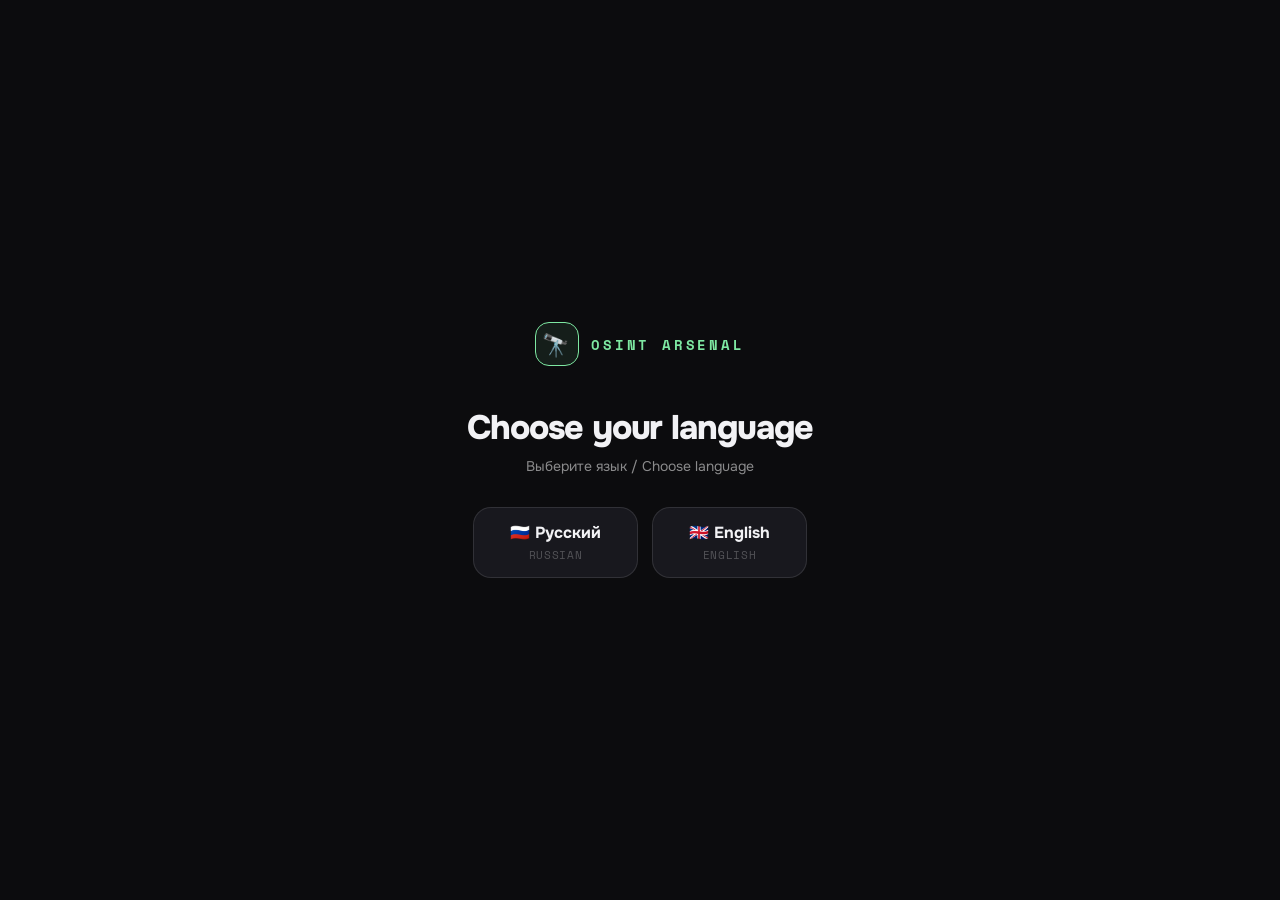
==== index.html @ 5535a37e "Add files via upload" ====
<!DOCTYPE html>
<html lang="ru" data-theme="dark">
<head>
<meta charset="UTF-8">
<meta name="viewport" content="width=device-width, initial-scale=1.0">
<title>OSINT Arsenal</title>
<link rel="preconnect" href="https://fonts.googleapis.com">
<link href="https://fonts.googleapis.com/css2?family=Space+Mono:wght@400;700&family=Onest:wght@300;400;500;600;700;800;900&display=swap" rel="stylesheet">
<link rel="stylesheet" href="assets/css/style.css">
<style>
/* ── LANGUAGE SCREEN ── */
.lang-screen{position:fixed;inset:0;z-index:9999;background:var(--bg);display:flex;align-items:center;justify-content:center;flex-direction:column;gap:32px;animation:fadeUp .4s ease}
.lang-screen.hidden{display:none}
.lang-logo{font-family:'Space Mono',monospace;font-size:14px;font-weight:700;letter-spacing:.2em;color:var(--accent);text-transform:uppercase;display:flex;align-items:center;gap:12px;margin-bottom:8px}
.lang-logo-icon{width:44px;height:44px;background:var(--accent-dim);border:1.5px solid var(--accent);border-radius:14px;display:flex;align-items:center;justify-content:center;font-size:22px;animation:rotateIcon 10s linear infinite}
.lang-title{font-size:clamp(22px,4vw,34px);font-weight:800;letter-spacing:-.03em;text-align:center}
.lang-sub{font-size:14px;color:var(--text-sub);text-align:center}
.lang-btns{display:flex;gap:14px;flex-wrap:wrap;justify-content:center}
.lang-btn{padding:14px 36px;background:var(--surface);border:1.5px solid var(--border2);border-radius:18px;font-size:16px;font-weight:700;cursor:pointer;color:var(--text);transition:all .25s;font-family:'Onest',sans-serif;display:flex;flex-direction:column;align-items:center;gap:4px}
.lang-btn span{font-size:11px;font-weight:400;color:var(--text-muted);font-family:'Space Mono',monospace;letter-spacing:.06em}
.lang-btn:hover{border-color:var(--accent);color:var(--accent);transform:translateY(-2px);box-shadow:var(--shadow)}
.lang-btn.active{border-color:var(--accent);background:var(--accent-dim);color:var(--accent)}

/* ── SETTINGS MODAL ── */
.settings-overlay{position:fixed;inset:0;z-index:300;background:rgba(0,0,0,.78);backdrop-filter:blur(10px);display:flex;align-items:center;justify-content:center;padding:20px;opacity:0;pointer-events:none;transition:opacity .3s}
.settings-overlay.open{opacity:1;pointer-events:all}
.settings-modal{background:var(--surface);border:1px solid var(--border2);border-radius:26px;max-width:460px;width:100%;padding:32px;transform:translateY(20px) scale(.97);transition:transform .35s cubic-bezier(.4,0,.2,1),background .4s}
.settings-overlay.open .settings-modal{transform:translateY(0) scale(1)}
.settings-head{display:flex;align-items:center;justify-content:space-between;margin-bottom:28px}
.settings-title{font-size:20px;font-weight:800;letter-spacing:-.03em}
.settings-close{background:var(--surface2);border:1px solid var(--border);width:32px;height:32px;border-radius:11px;cursor:pointer;display:flex;align-items:center;justify-content:center;color:var(--text-sub);font-size:16px;transition:all .2s}
.settings-close:hover{border-color:var(--accent);color:var(--accent)}
.settings-section{margin-bottom:24px}
.settings-label{font-family:'Space Mono',monospace;font-size:10px;color:var(--accent);letter-spacing:.2em;text-transform:uppercase;margin-bottom:12px}
.settings-row{display:flex;gap:10px;flex-wrap:wrap}
.set-btn{padding:10px 20px;background:var(--surface2);border:1px solid var(--border);border-radius:14px;font-size:13px;font-weight:600;cursor:pointer;color:var(--text-sub);transition:all .2s;font-family:'Onest',sans-serif}
.set-btn:hover{border-color:var(--border2);color:var(--text)}
.set-btn.active{background:var(--accent-dim);border-color:var(--accent);color:var(--accent)}

/* ── SUPPORT MODAL ── */
.support-overlay{position:fixed;inset:0;z-index:300;background:rgba(0,0,0,.78);backdrop-filter:blur(10px);display:flex;align-items:center;justify-content:center;padding:20px;opacity:0;pointer-events:none;transition:opacity .3s}
.support-overlay.open{opacity:1;pointer-events:all}
.support-modal{background:var(--surface);border:1px solid var(--border2);border-radius:26px;max-width:480px;width:100%;padding:32px;transform:translateY(20px) scale(.97);transition:transform .35s cubic-bezier(.4,0,.2,1)}
.support-overlay.open .support-modal{transform:translateY(0) scale(1)}
.support-head{display:flex;align-items:center;justify-content:space-between;margin-bottom:8px}
.support-title{font-size:20px;font-weight:800;letter-spacing:-.03em}
.support-sub{font-size:13px;color:var(--text-sub);margin-bottom:24px;line-height:1.6}
.wallet-card{background:var(--surface2);border:1px solid var(--border);border-radius:16px;padding:18px;margin-bottom:12px}
.wallet-top{display:flex;align-items:center;gap:10px;margin-bottom:10px}
.wallet-icon{font-size:22px}
.wallet-name{font-size:14px;font-weight:700}
.wallet-net{font-size:10px;font-family:'Space Mono',monospace;color:var(--text-muted);padding:2px 8px;background:var(--pill-bg);border-radius:8px}
.wallet-addr{font-family:'Space Mono',monospace;font-size:10px;color:var(--text-sub);word-break:break-all;line-height:1.6;background:var(--surface3);border-radius:10px;padding:10px 12px;cursor:pointer;transition:all .2s;border:1px solid var(--border)}
.wallet-addr:hover{border-color:var(--accent);color:var(--accent)}
.wallet-copy{font-size:10px;color:var(--text-muted);margin-top:6px;text-align:right;font-family:'Space Mono',monospace}
.support-or{text-align:center;color:var(--text-muted);font-size:13px;margin:16px 0}
.support-check{background:var(--surface2);border:1px solid var(--border);border-radius:16px;padding:16px;display:flex;align-items:center;gap:12px}
.support-check-text{font-size:13px;color:var(--text-sub);line-height:1.6}
.support-check-link{color:var(--accent);font-weight:700;text-decoration:none}
.support-check-link:hover{text-decoration:underline}

/* ── HEADER CREDIT ── */
.header-credit{font-family:'Space Mono',monospace;font-size:10px;color:var(--text-muted);letter-spacing:.04em;display:flex;align-items:center;gap:6px}
.header-credit a{color:var(--accent);text-decoration:none;font-weight:700}
.header-credit a:hover{text-decoration:underline}
.header-actions{display:flex;align-items:center;gap:8px}
.icon-btn{display:flex;align-items:center;gap:6px;padding:7px 14px;background:var(--surface);border:1px solid var(--border2);border-radius:24px;cursor:pointer;font-family:'Space Mono',monospace;font-size:10px;color:var(--text-sub);letter-spacing:.06em;transition:all .25s;white-space:nowrap}
.icon-btn:hover{border-color:var(--accent);color:var(--accent)}
.icon-btn .dot{width:8px;height:8px;border-radius:50%;background:var(--accent)}

/* ── PAGE TRANSITION ── */
.page{display:none;padding:clamp(24px,4vw,52px) clamp(16px,4vw,44px) 80px}
.page.active{display:block;animation:pageIn .35s cubic-bezier(.4,0,.2,1) forwards}
@keyframes pageIn{from{opacity:0;transform:translateY(18px)}to{opacity:1;transform:translateY(0)}}

/* ── INFO CARDS ── */
.info-body p{margin-bottom:14px;line-height:1.8}
.info-body p:last-child{margin-bottom:0}

/* ── MINECRAFT MODE ── */
</style>
</head>
<body>

<!-- LANGUAGE SCREEN -->
<div class="lang-screen" id="langScreen">
  <div class="lang-logo">
    <div class="lang-logo-icon">🔭</div>
    OSINT Arsenal
  </div>
  <div>
    <div class="lang-title" id="langTitle">Choose your language</div>
    <div class="lang-sub" id="langSubtitle" style="margin-top:8px">Выберите язык / Choose language</div>
  </div>
  <div class="lang-btns">
    <button class="lang-btn" onclick="setLang('ru')">🇷🇺 Русский<span>RUSSIAN</span></button>
    <button class="lang-btn" onclick="setLang('en')">🇬🇧 English<span>ENGLISH</span></button>
  </div>
</div>

<!-- SETTINGS MODAL -->
<div class="settings-overlay" id="settingsOverlay">
  <div class="settings-modal">
    <div class="settings-head">
      <div class="settings-title" id="settTitle">⚙️ Настройки</div>
      <button class="settings-close" onclick="closeSettings()">✕</button>
    </div>
    <div class="settings-section">
      <div class="settings-label" id="settLangLabel">Язык</div>
      <div class="settings-row">
        <button class="set-btn" id="btnLangRu" onclick="setLang('ru',true)">🇷🇺 Русский</button>
        <button class="set-btn" id="btnLangEn" onclick="setLang('en',true)">🇬🇧 English</button>
      </div>
    </div>
    <div class="settings-section">
      <div class="settings-label" id="settThemeLabel">Тема</div>
      <div class="settings-row">
        <button class="set-btn" id="btnDark" onclick="setTheme('dark')">🌑 Dark</button>
        <button class="set-btn" id="btnLight" onclick="setTheme('light')">☀️ Light</button>
      </div>
    </div>
    <div class="settings-section">
      <div class="settings-label">Secret Mode</div>
      <div class="settings-row">
      </div>
    </div>
  </div>
</div>

<!-- SUPPORT MODAL -->
<div class="support-overlay" id="supportOverlay">
  <div class="support-modal">
    <div class="support-head">
      <div class="support-title" id="suppTitle">💎 Поддержка</div>
      <button class="settings-close" onclick="closeSupport()">✕</button>
    </div>
    <div class="support-sub" id="suppSub">Если проект оказался полезным — можно поддержать авторов криптовалютой в сети TON:</div>
    <div class="wallet-card">
      <div class="wallet-top">
        <div class="wallet-icon">💎</div>
        <div class="wallet-name">TON — @Alexander_Weronka</div>
        <div class="wallet-net">TON Network</div>
      </div>
      <div class="wallet-addr" onclick="copyWallet(this,'UQAIg6HtGmUyx6O_rMIpkk7M1bkLasdTtAevRV9Xo4iaU4Fv')">UQAIg6HtGmUyx6O_rMIpkk7M1bkLasdTtAevRV9Xo4iaU4Fv</div>
      <div class="wallet-copy" id="walletCopyHint">нажми чтобы скопировать</div>
    </div>
    <div class="wallet-card">
      <div class="wallet-top">
        <div class="wallet-icon">💎</div>
        <div class="wallet-name">TON — @AlexanderLapshakov</div>
        <div class="wallet-net">TON Network</div>
      </div>
      <div class="wallet-addr" onclick="copyWallet(this,'UQC5hQFuo4QsEIMllGhCuYCCVjv5EzQSuBOwiRA6SYvM0TrO')">UQC5hQFuo4QsEIMllGhCuYCCVjv5EzQSuBOwiRA6SYvM0TrO</div>
      <div class="wallet-copy">нажми чтобы скопировать</div>
    </div>
    <div class="support-or" id="suppOr">— или —</div>
    <div class="support-check">
      <div style="font-size:28px">🧾</div>
      <div class="support-check-text" id="suppCheck">Кидайте чеки <a class="support-check-link" href="https://t.me/Alexander_Weronka" target="_blank">@Alexander_Weronka</a> или <a class="support-check-link" href="https://t.me/AlexanderLapshakov" target="_blank">@AlexanderLapshakov</a> ❤️</div>
    </div>
  </div>
</div>

<header>
  <a class="logo" href="#">
    <div class="logo-icon" id="logoIcon">🔭</div>
    OSINT Arsenal
  </a>
  <div class="header-credit">
    <span id="madeBy">Создано:</span>
    <a href="https://t.me/digitalmole79" target="_blank" rel="noopener">@digitalmole79</a>
  </div>
  <div class="header-actions">
    <button class="icon-btn" onclick="openSupport()" id="btnSupport">💎 <span id="suppBtnLabel">Поддержка</span></button>
    <button class="icon-btn" onclick="openSettings()">⚙️ <span id="settBtnLabel">Настройки</span></button>
  </div>
</header>

<div class="nav-wrap">
  <div class="nav-tabs">
    <button class="nav-tab active" data-tab="tools" id="tab-tools-btn">🛠️ <span class="tab-text" data-key="navTools">Инструменты</span> <span class="tab-badge" id="toolsCount">20</span></button>
    <button class="nav-tab" data-tab="tod" id="tab-tod-btn">🎲 <span class="tab-text" data-key="navRandom">Случайный инструмент</span></button>
    <button class="nav-tab" data-tab="info" id="tab-info-btn">📚 <span class="tab-text" data-key="navInfo">Полезная информация</span></button>
    <button class="nav-tab" data-tab="practice" id="tab-practice-btn">🎯 <span class="tab-text" data-key="navPractice">Практика</span></button>
    <button class="nav-tab" data-tab="resources" id="tab-resources-btn">📚 <span class="tab-text" data-key="navResources">Ресурсы</span></button>
    <a class="nav-tab" href="./notes.html">📝 <span class="tab-text">Заметки</span></a>
  </div>
</div>

<!-- TAB: TOOLS -->
<div class="page active" id="tab-tools">
  <p class="s-eyebrow">// <span data-key="toolsEye">Коллекция</span></p>
  <h1 class="s-title" data-key="toolsTitle">OSINT Инструменты</h1>
  <p class="s-sub" data-key="toolsSub">Подборка инструментов для разведки по открытым источникам.</p>
  <div class="toolbar">
    <div class="search-wrap">
      <svg width="14" height="14" viewBox="0 0 24 24" fill="none" stroke="currentColor" stroke-width="2"><circle cx="11" cy="11" r="8"/><path d="M21 21l-4.35-4.35"/></svg>
      <input class="search-input" id="searchInput" type="text" placeholder="Поиск инструмента...">
    </div>
    <div class="pills">
      <button class="pill active" data-cat="all" data-key="catAll">Все</button>
      <button class="pill" data-cat="network" data-key="catNet">Сеть</button>
      <button class="pill" data-cat="social" data-key="catSocial">Соцсети</button>
      <button class="pill" data-cat="geo" data-key="catGeo">Гео</button>
      <button class="pill" data-cat="people" data-key="catPeople">Люди</button>
      <button class="pill" data-cat="email" data-key="catEmail">Email</button>
      <button class="pill" data-cat="image" data-key="catImage">Изображения</button>
    </div>
    <span class="count-chip" id="countLabel">20 инструментов</span>
  </div>
  <div class="tools-grid" id="toolsGrid"></div>
</div>

<!-- TAB: RANDOM TOOL -->
<div class="page" id="tab-tod">
  <p class="s-eyebrow">// <span data-key="todEye">Рандом</span></p>
  <h1 class="s-title" data-key="todTitle">Случайный инструмент</h1>
  <p class="s-sub" data-key="todSub">Каждый раз — малоизвестный OSINT-инструмент с подробным описанием.</p>
  <div class="tod-card">
    <div class="tod-label"><div class="live-dot"></div><span data-key="todLabel">Случайный выбор</span></div>
    <div class="tod-name" id="todName"><div class="dots"><span></span><span></span><span></span></div></div>
    <div class="tod-url" id="todUrl"></div>
    <div class="tod-desc" id="todDesc"><div class="dots"><span></span><span></span><span></span></div></div>
    <div class="tod-actions">
      <a class="btn-primary" id="todLink" href="#" target="_blank" rel="noopener">
        <svg width="13" height="13" viewBox="0 0 24 24" fill="none" stroke="currentColor" stroke-width="2.5"><path d="M18 13v6a2 2 0 01-2 2H5a2 2 0 01-2-2V8a2 2 0 012-2h6"/><polyline points="15 3 21 3 21 9"/><line x1="10" y1="14" x2="21" y2="3"/></svg>
        <span data-key="btnOpen">Открыть</span>
      </a>
      <button class="btn-secondary" id="todRefresh">
        <svg width="13" height="13" viewBox="0 0 24 24" fill="none" stroke="currentColor" stroke-width="2"><polyline points="23 4 23 10 17 10"/><path d="M20.49 15a9 9 0 11-2.12-9.36L23 10"/></svg>
        <span data-key="btnNext">Другой инструмент</span> 🎲
      </button>
    </div>
  </div>
  <div class="tod-hist-title">// <span data-key="todHistory">Уже показанные</span></div>
  <div class="tod-hist-list" id="todHistList"></div>
</div>

<!-- TAB: INFO -->
<div class="page" id="tab-info">
  <p class="s-eyebrow">// <span data-key="infoEye">База знаний</span></p>
  <h1 class="s-title" data-key="infoTitle">Полезная информация</h1>
  <p class="s-sub" data-key="infoSub">Подробные руководства по методам OSINT — от поиска по email до разведки инфраструктуры.</p>
  <div id="infoList"></div>
</div>

<!-- TAB: PRACTICE -->
<div class="page" id="tab-practice">
  <p class="s-eyebrow">// <span data-key="pracEye">Тренировка</span></p>
  <h1 class="s-title" data-key="pracTitle">Практика OSINT</h1>
  <p class="s-sub" data-key="pracSub">Платформы и задания для отработки навыков разведки на реальных или тренировочных данных.</p>
  <div class="practice-grid">
    <a class="pcard" href="https://tryhackme.com" target="_blank" rel="noopener">
      <div class="pcard-icon" id="mc-tryhackme">🏰</div><div class="pcard-name">TryHackMe</div>
      <div class="pcard-desc" data-key="pracTHM">Интерактивные комнаты с OSINT-заданиями прямо в браузере. Идеально для старта.</div>
      <div class="pcard-tags"><span class="tag">CTF</span><span class="tag">guided</span></div>
      <span class="lvl lvl-e">● <span data-key="lvlBeg">Начальный</span></span>
    </a>
    <a class="pcard" href="https://hackthebox.com" target="_blank" rel="noopener">
      <div class="pcard-icon" id="mc-htb">📦</div><div class="pcard-name">Hack The Box</div>
      <div class="pcard-desc" data-key="pracHTB">Реальные машины и OSINT-задачи. Специальный раздел OSINT challenges.</div>
      <div class="pcard-tags"><span class="tag">CTF</span><span class="tag">real</span></div>
      <span class="lvl lvl-h">● <span data-key="lvlAdv">Продвинутый</span></span>
    </a>
    <a class="pcard" href="https://ctftime.org" target="_blank" rel="noopener">
      <div class="pcard-icon" id="mc-ctf">⏱️</div><div class="pcard-name">CTFtime</div>
      <div class="pcard-desc" data-key="pracCTF">Агрегатор CTF-соревнований со всего мира — многие содержат OSINT-треки.</div>
      <div class="pcard-tags"><span class="tag">competitions</span><span class="tag">live</span></div>
      <span class="lvl lvl-m">● <span data-key="lvlMid">Средний</span></span>
    </a>
    <a class="pcard" href="https://www.geoguessr.com" target="_blank" rel="noopener">
      <div class="pcard-icon" id="mc-geo">🌍</div><div class="pcard-name">GeoGuessr</div>
      <div class="pcard-desc" data-key="pracGeo">Угадывание мест по Street View — прокачивает геолокационный OSINT.</div>
      <div class="pcard-tags"><span class="tag">geo</span><span class="tag">visual</span></div>
      <span class="lvl lvl-e">● <span data-key="lvlBeg">Начальный</span></span>
    </a>
    <a class="pcard" href="https://www.tracelabs.org" target="_blank" rel="noopener">
      <div class="pcard-icon" id="mc-trace">🔬</div><div class="pcard-name">Trace Labs</div>
      <div class="pcard-desc" data-key="pracTrace">OSINT CTF с реальной целью — поиск пропавших без вести. Серьёзный опыт.</div>
      <div class="pcard-tags"><span class="tag">real world</span><span class="tag">CTF</span></div>
      <span class="lvl lvl-h">● <span data-key="lvlAdv">Продвинутый</span></span>
    </a>
    <a class="pcard" href="https://osint.training" target="_blank" rel="noopener">
      <div class="pcard-icon" id="mc-training">📖</div><div class="pcard-name">OSINT.Training</div>
      <div class="pcard-desc" data-key="pracTrain">Курсы и тренировочные задания для OSINT-аналитиков всех уровней.</div>
      <div class="pcard-tags"><span class="tag">course</span><span class="tag">OSINT</span></div>
      <span class="lvl lvl-m">● <span data-key="lvlMid">Средний</span></span>
    </a>
  </div>
  <div style="margin-bottom:16px">
    <p class="s-eyebrow">// <span data-key="chalEye">Задания</span></p>
    <h2 style="font-size:clamp(20px,3vw,28px);font-weight:800;letter-spacing:-.03em;margin-bottom:10px" data-key="chalTitle">Быстрые задания</h2>
  </div>
  <div class="chal-card" data-num="01" onclick="openChal(1)">
    <div class="chal-name" data-key="chal1Name">Найди email компании</div>
    <div class="chal-desc" data-key="chal1Desc">Используй Hunter.io и theHarvester чтобы найти email-адреса сотрудников конкретной организации.</div>
    <div class="chal-foot"><span class="lvl lvl-e">● <span data-key="lvlEasy">Лёгкое</span></span><span class="tag">email • recon</span></div>
  </div>
  <div class="chal-card" data-num="02" onclick="openChal(2)">
    <div class="chal-name" data-key="chal2Name">Определи геолокацию по фото</div>
    <div class="chal-desc" data-key="chal2Desc">По заданному изображению определи страну, город и улицу — EXIF и визуальные подсказки.</div>
    <div class="chal-foot"><span class="lvl lvl-m">● <span data-key="lvlMed">Среднее</span></span><span class="tag">geo • image</span></div>
  </div>
  <div class="chal-card" data-num="03" onclick="openChal(3)">
    <div class="chal-name" data-key="chal3Name">Раскрой инфраструктуру домена</div>
    <div class="chal-desc" data-key="chal3Desc">Найди все поддомены, IP-адреса, открытые порты и технологии целевого домена.</div>
    <div class="chal-foot"><span class="lvl lvl-h">● <span data-key="lvlHard">Сложное</span></span><span class="tag">network • dns</span></div>
  </div>
</div>

<!-- TAB: RESOURCES -->
<div class="page" id="tab-resources">
  <p class="s-eyebrow">// <span data-key="resEye">Библиотека</span></p>
  <h1 class="s-title" data-key="resTitle">Ресурсы</h1>
  <p class="s-sub" data-key="resSub">Книги, каналы, подкасты и сообщества для изучения OSINT.</p>
  <div class="res-grid">
    <a class="rcard" href="https://t.me/osint_mindset" target="_blank" rel="noopener">
      <div class="rcard-top"><div class="rcard-icon" id="mc-mindset">✈️</div><div><div class="rcard-name">OSINT Mindset</div><div class="rcard-type">Telegram</div></div></div>
      <div class="rcard-desc" data-key="resMindset">Актуальные инструменты, кейсы и методики от практикующих специалистов.</div>
      <span class="rcard-badge">Telegram</span>
    </a>
    <a class="rcard" href="https://www.bellingcat.com" target="_blank" rel="noopener">
      <div class="rcard-top"><div class="rcard-icon" id="mc-bell">🔔</div><div><div class="rcard-name">Bellingcat</div><div class="rcard-type">Media</div></div></div>
      <div class="rcard-desc" data-key="resBell">Знаменитое следственное издание. Расследования и обучающие материалы.</div>
      <span class="rcard-badge">Web</span>
    </a>
    <a class="rcard" href="https://github.com/jivoi/awesome-osint" target="_blank" rel="noopener">
      <div class="rcard-top"><div class="rcard-icon" id="mc-awesome">⭐</div><div><div class="rcard-name">Awesome OSINT</div><div class="rcard-type">GitHub</div></div></div>
      <div class="rcard-desc" data-key="resAwesome">Огромный список OSINT-ресурсов, инструментов и методик на GitHub.</div>
      <span class="rcard-badge">GitHub</span>
    </a>
    <a class="rcard" href="https://osintframework.com" target="_blank" rel="noopener">
      <div class="rcard-top"><div class="rcard-icon">🌐</div><div><div class="rcard-name">OSINT Framework</div><div class="rcard-type">Web</div></div></div>
      <div class="rcard-desc" data-key="resOsintFramework"></div>
      <span class="rcard-badge">Web</span>
    </a>
    <a class="rcard" href="https://www.youtube.com/@nahamsec" target="_blank" rel="noopener">
      <div class="rcard-top"><div class="rcard-icon">🎥</div><div><div class="rcard-name">NahamSec</div><div class="rcard-type">YouTube</div></div></div>
      <div class="rcard-desc" data-key="resNahamSec"></div>
      <span class="rcard-badge">YouTube</span>
    </a>
    <a class="rcard" href="https://inteltechniques.com/podcast.html" target="_blank" rel="noopener">
      <div class="rcard-top"><div class="rcard-icon">🎙️</div><div><div class="rcard-name">The OSINT Podcast</div><div class="rcard-type">Podcast</div></div></div>
      <div class="rcard-desc" data-key="resOsintPodcast"></div>
      <span class="rcard-badge">Podcast</span>
    </a>
    <a class="rcard" href="https://github.com/sinwindie/OSINT" target="_blank" rel="noopener">
      <div class="rcard-top"><div class="rcard-icon">📋</div><div><div class="rcard-name">OSINT Checklists</div><div class="rcard-type">GitHub</div></div></div>
      <div class="rcard-desc" data-key="resChecklists"></div>
      <span class="rcard-badge">GitHub</span>
    </a>
    <a class="rcard" href="https://www.youtube.com/@malikchohra" target="_blank" rel="noopener">
      <div class="rcard-top"><div class="rcard-icon">📡</div><div><div class="rcard-name">OSINT Curious</div><div class="rcard-type">YouTube</div></div></div>
      <div class="rcard-desc" data-key="resOsintCurious"></div>
      <span class="rcard-badge">YouTube</span>
    </a>
    <a class="rcard" href="https://github.com/ozguralp/gmapsapiscanner" target="_blank" rel="noopener">
      <div class="rcard-top"><div class="rcard-icon">🔑</div><div><div class="rcard-name">API Key Leaks Guide</div><div class="rcard-type">GitHub</div></div></div>
      <div class="rcard-desc" data-key="resApiLeaks"></div>
      <span class="rcard-badge">GitHub</span>
    </a>
    <a class="rcard" href="https://t.me/osint_team" target="_blank" rel="noopener">
      <div class="rcard-top"><div class="rcard-icon">💬</div><div><div class="rcard-name">OSINT Team</div><div class="rcard-type">Telegram</div></div></div>
      <div class="rcard-desc" data-key="resOsintTeam"></div>
      <span class="rcard-badge">Telegram</span>
    </a>
    <a class="rcard" href="https://book.hacktricks.xyz" target="_blank" rel="noopener">
      <div class="rcard-top"><div class="rcard-icon">📖</div><div><div class="rcard-name">HackTricks</div><div class="rcard-type">Book / Web</div></div></div>
      <div class="rcard-desc" data-key="resHackTricks"></div>
      <span class="rcard-badge">Web</span>
    </a>
    <a class="rcard" href="https://github.com/swisskyrepo/PayloadsAllTheThings" target="_blank" rel="noopener">
      <div class="rcard-top"><div class="rcard-icon">💣</div><div><div class="rcard-name">PayloadsAllTheThings</div><div class="rcard-type">GitHub</div></div></div>
      <div class="rcard-desc" data-key="resPayloads"></div>
      <span class="rcard-badge">GitHub</span>
    </a>
    <a class="rcard" href="https://reddit.com/r/OSINT" target="_blank" rel="noopener">
      <div class="rcard-top"><div class="rcard-icon">🟠</div><div><div class="rcard-name">r/OSINT</div><div class="rcard-type">Community</div></div></div>
      <div class="rcard-desc" data-key="resRedditOsint"></div>
      <span class="rcard-badge">Reddit</span>
    </a>
    <a class="rcard" href="https://www.tracelabs.org" target="_blank" rel="noopener">
      <div class="rcard-top"><div class="rcard-icon">🕵️</div><div><div class="rcard-name">Trace Labs</div><div class="rcard-type">Community</div></div></div>
      <div class="rcard-desc" data-key="resTraceLabs"></div>
      <span class="rcard-badge">NGO</span>
    </a>
    <a class="rcard" href="https://github.com/cipher387/osint_stuff_tool_collection" target="_blank" rel="noopener">
      <div class="rcard-top"><div class="rcard-icon">🧩</div><div><div class="rcard-name">OSINT Stuff Collection</div><div class="rcard-type">GitHub</div></div></div>
      <div class="rcard-desc" data-key="resOsintStuff"></div>
      <span class="rcard-badge">GitHub</span>
    </a>
  </div>
</div>

<!-- MODAL -->
<div class="modal-overlay" id="modalOverlay">
  <div class="modal">
    <div class="modal-head">
      <div class="modal-title" id="modalTitle"></div>
      <button class="modal-close" id="modalClose">✕</button>
    </div>
    <div class="modal-url" id="modalUrl"></div>
    <div class="modal-tags" id="modalTags"></div>
    <div class="modal-desc" id="modalDesc"></div>
    <a class="modal-open" id="modalLink" href="#" target="_blank" rel="noopener">
      <span data-key="btnOpen">Открыть</span>
      <svg width="12" height="12" viewBox="0 0 24 24" fill="none" stroke="currentColor" stroke-width="2.5"><path d="M18 13v6a2 2 0 01-2 2H5a2 2 0 01-2-2V8a2 2 0 012-2h6"/><polyline points="15 3 21 3 21 9"/><line x1="10" y1="14" x2="21" y2="3"/></svg>
    </a>
  </div>
</div>

<script src="assets/js/tools-db.js"></script>
<script src="assets/js/app.js"></script>
</body>
</html>
---- assets/css/style.css ----
*,*::before,*::after{box-sizing:border-box;margin:0;padding:0}
:root[data-theme="dark"]{
  --bg:#0c0c0e;--bg2:#111115;--surface:#18181e;--surface2:#1e1e26;--surface3:#232330;
  --border:rgba(255,255,255,0.06);--border2:rgba(255,255,255,0.11);
  --text:#f2f2f5;--text-muted:rgba(255,255,255,0.25);--text-sub:rgba(255,255,255,0.52);
  --accent:#7ee8a2;--accent2:#5bc4e0;--accent-dim:rgba(126,232,162,0.08);--accent-glow:rgba(126,232,162,0.18);
  --red:#ff6b6b;--yellow:#ffd166;--pill-bg:rgba(255,255,255,0.06);
  --shadow:0 4px 24px rgba(0,0,0,0.4);--shadow-lg:0 16px 48px rgba(0,0,0,0.6);
}
:root[data-theme="light"]{
  --bg:#f4f4f0;--bg2:#ebebе7;--surface:#ffffff;--surface2:#f8f8f5;--surface3:#f0f0ec;
  --border:rgba(0,0,0,0.07);--border2:rgba(0,0,0,0.13);
  --text:#0e0e12;--text-muted:rgba(0,0,0,0.26);--text-sub:rgba(0,0,0,0.52);
  --accent:#1a8a4a;--accent2:#1a7090;--accent-dim:rgba(26,138,74,0.07);--accent-glow:rgba(26,138,74,0.16);
  --red:#d94040;--yellow:#c48a00;--pill-bg:rgba(0,0,0,0.05);
  --shadow:0 4px 24px rgba(0,0,0,0.08);--shadow-lg:0 16px 48px rgba(0,0,0,0.14);
}
html{scroll-behavior:smooth}
body{background:var(--bg);color:var(--text);font-family:'Onest',sans-serif;min-height:100vh;transition:background .4s,color .4s;overflow-x:hidden}
::-webkit-scrollbar{width:5px}::-webkit-scrollbar-track{background:transparent}::-webkit-scrollbar-thumb{background:var(--border2);border-radius:10px}

/* HEADER */
header{position:sticky;top:0;z-index:100;padding:0 clamp(16px,4vw,44px);height:64px;display:flex;align-items:center;justify-content:space-between;background:var(--bg);border-bottom:1px solid var(--border);transition:background .4s,border-color .4s;backdrop-filter:blur(20px)}
.logo{display:flex;align-items:center;gap:10px;font-family:'Space Mono',monospace;font-size:13px;font-weight:700;letter-spacing:.1em;color:var(--accent);text-transform:uppercase;text-decoration:none}
.logo-icon{width:32px;height:32px;background:var(--accent-dim);border:1.5px solid var(--accent);border-radius:12px;display:flex;align-items:center;justify-content:center;font-size:15px;animation:rotateIcon 10s linear infinite}
@keyframes rotateIcon{to{transform:rotate(360deg)}}
.theme-btn{display:flex;align-items:center;gap:8px;padding:7px 16px;background:var(--surface);border:1px solid var(--border2);border-radius:24px;cursor:pointer;font-family:'Space Mono',monospace;font-size:10px;color:var(--text-sub);letter-spacing:.06em;transition:all .25s}
.theme-btn:hover{border-color:var(--accent);color:var(--accent)}
.theme-dot{width:8px;height:8px;border-radius:50%;background:var(--accent)}

/* NAV */
.nav-wrap{padding:0 clamp(16px,4vw,44px);border-bottom:1px solid var(--border);background:var(--bg);overflow-x:auto;scrollbar-width:none;transition:background .4s,border-color .4s}
.nav-wrap::-webkit-scrollbar{display:none}
.nav-tabs{display:flex;min-width:max-content}
.nav-tab{padding:15px 20px;font-size:13px;font-weight:500;color:var(--text-sub);cursor:pointer;border-bottom:2.5px solid transparent;transition:all .2s;display:flex;align-items:center;gap:7px;white-space:nowrap;background:none;border-left:none;border-right:none;border-top:none;letter-spacing:.01em;font-family:'Onest',sans-serif}
.nav-tab:hover{color:var(--text)}
.nav-tab.active{color:var(--accent);border-bottom-color:var(--accent);font-weight:700}
.tab-badge{font-size:9px;background:var(--accent-dim);color:var(--accent);padding:2px 7px;border-radius:20px;font-family:'Space Mono',monospace}

/* PAGE */
.page{display:none;padding:clamp(24px,4vw,52px) clamp(16px,4vw,44px) 80px;animation:fadeUp .4s ease forwards}
.page.active{display:block}
@keyframes fadeUp{from{opacity:0;transform:translateY(14px)}to{opacity:1;transform:translateY(0)}}

/* SECTION HEAD */
.s-eyebrow{font-family:'Space Mono',monospace;font-size:10px;color:var(--accent);letter-spacing:.2em;text-transform:uppercase;margin-bottom:10px}
.s-title{font-size:clamp(26px,4vw,42px);font-weight:800;letter-spacing:-.03em;line-height:1.1;margin-bottom:10px}
.s-sub{font-size:14px;color:var(--text-sub);max-width:500px;line-height:1.65;font-weight:400;margin-bottom:32px}

/* TOOLBAR */
.toolbar{display:flex;align-items:center;gap:10px;flex-wrap:wrap;margin-bottom:28px}
.search-wrap{position:relative;flex:1;min-width:200px;max-width:340px}
.search-wrap svg{position:absolute;left:13px;top:50%;transform:translateY(-50%);color:var(--text-muted);pointer-events:none}
.search-input{width:100%;padding:11px 14px 11px 38px;background:var(--surface);border:1px solid var(--border);border-radius:18px;color:var(--text);font-family:'Onest',sans-serif;font-size:13px;outline:none;transition:border-color .2s,background .3s}
.search-input::placeholder{color:var(--text-muted)}
.search-input:focus{border-color:var(--accent);background:var(--surface2)}
.pills{display:flex;gap:7px;flex-wrap:wrap}
.pill{padding:8px 16px;background:var(--pill-bg);border:1px solid var(--border);border-radius:24px;font-size:12px;font-weight:500;color:var(--text-sub);cursor:pointer;transition:all .2s;white-space:nowrap;font-family:'Onest',sans-serif}
.pill:hover{border-color:var(--border2);color:var(--text)}
.pill.active{background:var(--accent-dim);border-color:var(--accent);color:var(--accent)}
.count-chip{margin-left:auto;font-family:'Space Mono',monospace;font-size:10px;color:var(--text-muted);padding:6px 13px;background:var(--surface);border:1px solid var(--border);border-radius:14px}

/* TOOLS GRID */
.tools-grid{display:grid;grid-template-columns:repeat(auto-fill,minmax(288px,1fr));gap:14px}
.tool-card{background:var(--surface);border:1px solid var(--border);border-radius:22px;padding:22px;cursor:pointer;transition:all .25s cubic-bezier(.4,0,.2,1);position:relative;overflow:hidden;opacity:0;animation:cardIn .4s ease forwards}
.tool-card::after{content:'';position:absolute;inset:0;border-radius:22px;background:radial-gradient(circle at 50% 0%,var(--accent-glow),transparent 70%);opacity:0;transition:opacity .3s;pointer-events:none}
.tool-card:hover{border-color:var(--border2);transform:translateY(-3px);box-shadow:var(--shadow)}
.tool-card:hover::after{opacity:1}
@keyframes cardIn{from{opacity:0;transform:translateY(10px)}to{opacity:1;transform:translateY(0)}}
.card-top{display:flex;align-items:flex-start;justify-content:space-between;margin-bottom:14px}
.card-icon{width:42px;height:42px;background:var(--surface2);border:1px solid var(--border2);border-radius:14px;display:flex;align-items:center;justify-content:center;font-size:20px;transition:transform .25s,border-color .25s}
.tool-card:hover .card-icon{transform:scale(1.08);border-color:var(--accent)}
.card-link-btn{display:flex;align-items:center;gap:4px;font-family:'Space Mono',monospace;font-size:9px;color:var(--text-muted);text-decoration:none;padding:5px 10px;background:var(--surface2);border:1px solid var(--border);border-radius:12px;transition:all .2s}
.card-link-btn:hover{color:var(--accent);border-color:var(--accent)}
.card-name{font-size:16px;font-weight:700;letter-spacing:-.02em;margin-bottom:7px}
.card-tags{display:flex;flex-wrap:wrap;gap:5px;margin-bottom:12px}
.tag{font-size:10px;font-weight:500;padding:3px 9px;background:var(--surface2);border:1px solid var(--border);border-radius:9px;color:var(--text-muted)}
.card-desc{font-size:13px;line-height:1.65;color:var(--text-sub);font-weight:400}
.card-desc.loading{display:flex;align-items:center;gap:8px;color:var(--text-muted);font-size:12px}
.card-foot{display:flex;align-items:center;justify-content:space-between;margin-top:14px;padding-top:13px;border-top:1px solid var(--border)}
.type-badge{font-size:10px;font-weight:600;padding:3px 10px;background:var(--accent-dim);color:var(--accent);border-radius:9px}
.reload-btn{width:28px;height:28px;background:var(--surface2);border:1px solid var(--border);border-radius:9px;cursor:pointer;display:flex;align-items:center;justify-content:center;color:var(--text-muted);transition:all .2s;padding:0}
.reload-btn:hover{border-color:var(--accent);color:var(--accent)}
.reload-btn.spin svg{animation:spinAnim .8s linear infinite}
@keyframes spinAnim{to{transform:rotate(360deg)}}

/* DOTS */
.dots{display:inline-flex;gap:4px;align-items:center}
.dots span{width:4px;height:4px;background:var(--accent);border-radius:50%;animation:dotB 1.2s ease-in-out infinite;display:inline-block}
.dots span:nth-child(2){animation-delay:.2s}.dots span:nth-child(3){animation-delay:.4s}
@keyframes dotB{0%,80%,100%{transform:translateY(0);opacity:.4}40%{transform:translateY(-5px);opacity:1}}

/* TOD */
.tod-card{background:var(--surface);border:1px solid var(--border);border-radius:26px;padding:32px;max-width:720px;position:relative;overflow:hidden;margin-bottom:32px}
.tod-card::before{content:'';position:absolute;top:-80px;right:-80px;width:280px;height:280px;background:radial-gradient(circle,var(--accent-glow),transparent 70%);pointer-events:none}
.tod-label{display:inline-flex;align-items:center;gap:6px;font-family:'Space Mono',monospace;font-size:10px;color:var(--accent);letter-spacing:.15em;text-transform:uppercase;margin-bottom:18px;padding:5px 13px;background:var(--accent-dim);border:1px solid rgba(126,232,162,.22);border-radius:20px}
.live-dot{width:6px;height:6px;background:var(--accent);border-radius:50%;animation:pulseDot 2s ease-in-out infinite}
@keyframes pulseDot{0%,100%{opacity:1;transform:scale(1)}50%{opacity:.5;transform:scale(1.5)}}
.tod-name{font-size:clamp(22px,4vw,36px);font-weight:800;letter-spacing:-.03em;margin-bottom:6px}
.tod-url{font-family:'Space Mono',monospace;font-size:11px;color:var(--accent);margin-bottom:18px;opacity:.7}
.tod-desc{font-size:14px;line-height:1.75;color:var(--text-sub);margin-bottom:24px;font-weight:400}
.tod-actions{display:flex;gap:10px;flex-wrap:wrap;align-items:center}
.btn-primary{display:inline-flex;align-items:center;gap:7px;padding:11px 22px;background:var(--accent);color:#000;font-weight:700;font-size:12px;border-radius:15px;text-decoration:none;letter-spacing:.04em;text-transform:uppercase;transition:opacity .2s,transform .2s;border:none;cursor:pointer;font-family:'Onest',sans-serif}
.btn-primary:hover{opacity:.85;transform:translateY(-1px)}
.btn-secondary{display:inline-flex;align-items:center;gap:7px;padding:11px 22px;background:var(--surface2);border:1px solid var(--border2);color:var(--text-sub);font-weight:600;font-size:12px;border-radius:15px;cursor:pointer;letter-spacing:.04em;text-transform:uppercase;transition:all .2s;font-family:'Onest',sans-serif}
.btn-secondary:hover{border-color:var(--accent);color:var(--accent)}
.tod-hist-title{font-size:11px;font-weight:600;color:var(--text-muted);text-transform:uppercase;letter-spacing:.1em;margin-bottom:14px;font-family:'Space Mono',monospace}
.tod-hist-list{display:flex;flex-direction:column;gap:8px}
.tod-hist-item{display:flex;align-items:center;gap:12px;padding:13px 16px;background:var(--surface2);border:1px solid var(--border);border-radius:16px;font-size:13px;cursor:pointer;transition:all .2s}
.tod-hist-item:hover{border-color:var(--border2);background:var(--surface3)}
.tod-hist-icon{font-size:18px;width:28px;text-align:center;flex-shrink:0}
.tod-hist-name{font-weight:600;flex:1}
.tod-hist-cat{font-size:10px;font-family:'Space Mono',monospace;color:var(--text-muted);padding:2px 8px;background:var(--pill-bg);border-radius:8px}

/* INFO */
.info-card{background:var(--surface);border:1px solid var(--border);border-radius:22px;padding:22px;margin-bottom:12px;cursor:pointer;transition:all .25s;opacity:0;animation:cardIn .4s ease forwards}
.info-card:hover{border-color:var(--border2)}
.info-card-top{display:flex;align-items:center;gap:14px}
.info-icon{width:44px;height:44px;background:var(--surface2);border:1px solid var(--border2);border-radius:14px;display:flex;align-items:center;justify-content:center;font-size:20px;flex-shrink:0}
.info-meta{flex:1}
.info-title{font-size:16px;font-weight:700;letter-spacing:-.02em;margin-bottom:3px}
.info-sub{font-size:12px;color:var(--text-muted)}
.info-badge{font-size:9px;font-family:'Space Mono',monospace;padding:4px 9px;border-radius:10px;background:var(--accent-dim);color:var(--accent);letter-spacing:.06em;text-transform:uppercase;flex-shrink:0}
.chevron{transition:transform .3s;color:var(--text-muted);flex-shrink:0}
.info-card.open .chevron{transform:rotate(180deg)}
.info-body{margin-top:18px;padding-top:18px;border-top:1px solid var(--border);font-size:13.5px;line-height:1.78;color:var(--text-sub);font-weight:400;display:none}
.info-card.open .info-body{display:block}

/* PRACTICE */
.practice-grid{display:grid;grid-template-columns:repeat(auto-fill,minmax(278px,1fr));gap:14px;margin-bottom:40px}
.pcard{background:var(--surface);border:1px solid var(--border);border-radius:22px;padding:22px;text-decoration:none;color:var(--text);display:block;transition:all .25s;position:relative;overflow:hidden}
.pcard::before{content:'';position:absolute;bottom:0;left:0;right:0;height:3px;background:linear-gradient(90deg,var(--accent),var(--accent2));transform:scaleX(0);transform-origin:left;transition:transform .3s;border-radius:0 0 22px 22px}
.pcard:hover{border-color:var(--border2);transform:translateY(-3px);box-shadow:var(--shadow)}
.pcard:hover::before{transform:scaleX(1)}
.pcard-icon{font-size:28px;margin-bottom:14px}
.pcard-name{font-size:15px;font-weight:700;letter-spacing:-.02em;margin-bottom:6px}
.pcard-desc{font-size:12px;color:var(--text-sub);line-height:1.6;margin-bottom:14px;font-weight:400}
.pcard-tags{display:flex;gap:5px;flex-wrap:wrap;margin-bottom:12px}
.lvl{display:inline-flex;align-items:center;gap:5px;font-size:10px;font-weight:600;padding:4px 10px;border-radius:10px;letter-spacing:.02em}
.lvl-e{background:rgba(126,232,162,.12);color:var(--accent)}
.lvl-m{background:rgba(255,209,102,.12);color:var(--yellow)}
.lvl-h{background:rgba(255,107,107,.12);color:var(--red)}
.chal-card{background:var(--surface);border:1px solid var(--border);border-radius:22px;padding:24px;margin-bottom:12px;cursor:pointer;transition:all .25s;position:relative;overflow:hidden}
.chal-card:hover{border-color:var(--border2);box-shadow:var(--shadow)}
.chal-card::after{content:attr(data-num);position:absolute;right:24px;top:50%;transform:translateY(-50%);font-size:70px;font-weight:900;color:var(--border2);pointer-events:none;line-height:1;letter-spacing:-.05em}
.chal-name{font-size:16px;font-weight:700;margin-bottom:6px;letter-spacing:-.02em}
.chal-desc{font-size:13px;color:var(--text-sub);line-height:1.6;max-width:440px;font-weight:400}
.chal-foot{display:flex;gap:8px;margin-top:14px;align-items:center}

/* RESOURCES */
.res-grid{display:grid;grid-template-columns:repeat(auto-fill,minmax(256px,1fr));gap:14px}
.rcard{background:var(--surface);border:1px solid var(--border);border-radius:22px;padding:20px;text-decoration:none;color:var(--text);display:flex;flex-direction:column;gap:10px;transition:all .25s}
.rcard:hover{border-color:var(--border2);transform:translateY(-2px);box-shadow:var(--shadow)}
.rcard-top{display:flex;align-items:center;gap:10px}
.rcard-icon{width:38px;height:38px;border-radius:12px;display:flex;align-items:center;justify-content:center;font-size:17px;background:var(--surface2);border:1px solid var(--border);flex-shrink:0}
.rcard-name{font-size:14px;font-weight:700;letter-spacing:-.01em}
.rcard-type{font-size:10px;color:var(--text-muted)}
.rcard-desc{font-size:12px;color:var(--text-sub);line-height:1.6;font-weight:400}
.rcard-badge{align-self:flex-start;font-size:9px;font-family:'Space Mono',monospace;padding:3px 9px;border-radius:9px;background:var(--pill-bg);color:var(--text-muted);letter-spacing:.06em;text-transform:uppercase}

/* MODAL */
.modal-overlay{position:fixed;inset:0;z-index:200;background:rgba(0,0,0,.78);backdrop-filter:blur(10px);display:flex;align-items:center;justify-content:center;padding:20px;opacity:0;pointer-events:none;transition:opacity .3s}
.modal-overlay.open{opacity:1;pointer-events:all}
.modal{background:var(--surface);border:1px solid var(--border2);border-radius:26px;max-width:540px;width:100%;padding:32px;transform:translateY(20px) scale(.97);transition:transform .35s cubic-bezier(.4,0,.2,1),background .4s;max-height:85vh;overflow-y:auto}
.modal-overlay.open .modal{transform:translateY(0) scale(1)}
.modal-head{display:flex;align-items:flex-start;justify-content:space-between;margin-bottom:20px}
.modal-title{font-size:22px;font-weight:800;letter-spacing:-.03em}
.modal-close{background:var(--surface2);border:1px solid var(--border);width:32px;height:32px;border-radius:11px;cursor:pointer;display:flex;align-items:center;justify-content:center;color:var(--text-sub);font-size:16px;transition:all .2s;flex-shrink:0}
.modal-close:hover{border-color:var(--accent);color:var(--accent)}
.modal-url{font-family:'Space Mono',monospace;font-size:11px;color:var(--accent);margin-bottom:16px}
.modal-tags{display:flex;gap:6px;flex-wrap:wrap;margin-bottom:18px}
.modal-desc{font-size:14px;line-height:1.78;color:var(--text-sub);margin-bottom:24px;font-weight:400}
.modal-open{display:inline-flex;align-items:center;gap:7px;padding:11px 22px;background:var(--accent);color:#000;font-weight:700;font-size:12px;border-radius:14px;text-decoration:none;letter-spacing:.04em;text-transform:uppercase;transition:opacity .2s,transform .2s}
.modal-open:hover{opacity:.85;transform:translateY(-1px)}
.empty-state{grid-column:1/-1;text-align:center;padding:80px 20px;font-size:14px;color:var(--text-muted)}
.empty-state em{color:var(--accent);font-style:normal}

/* FOOTER */
footer{border-top:1px solid var(--border);padding:22px clamp(16px,4vw,44px);display:flex;align-items:center;justify-content:space-between;flex-wrap:wrap;gap:10px;font-size:12px;color:var(--text-muted);transition:border-color .4s}
footer a{color:var(--accent);text-decoration:none;font-weight:600}
footer a:hover{text-decoration:underline}
</style>
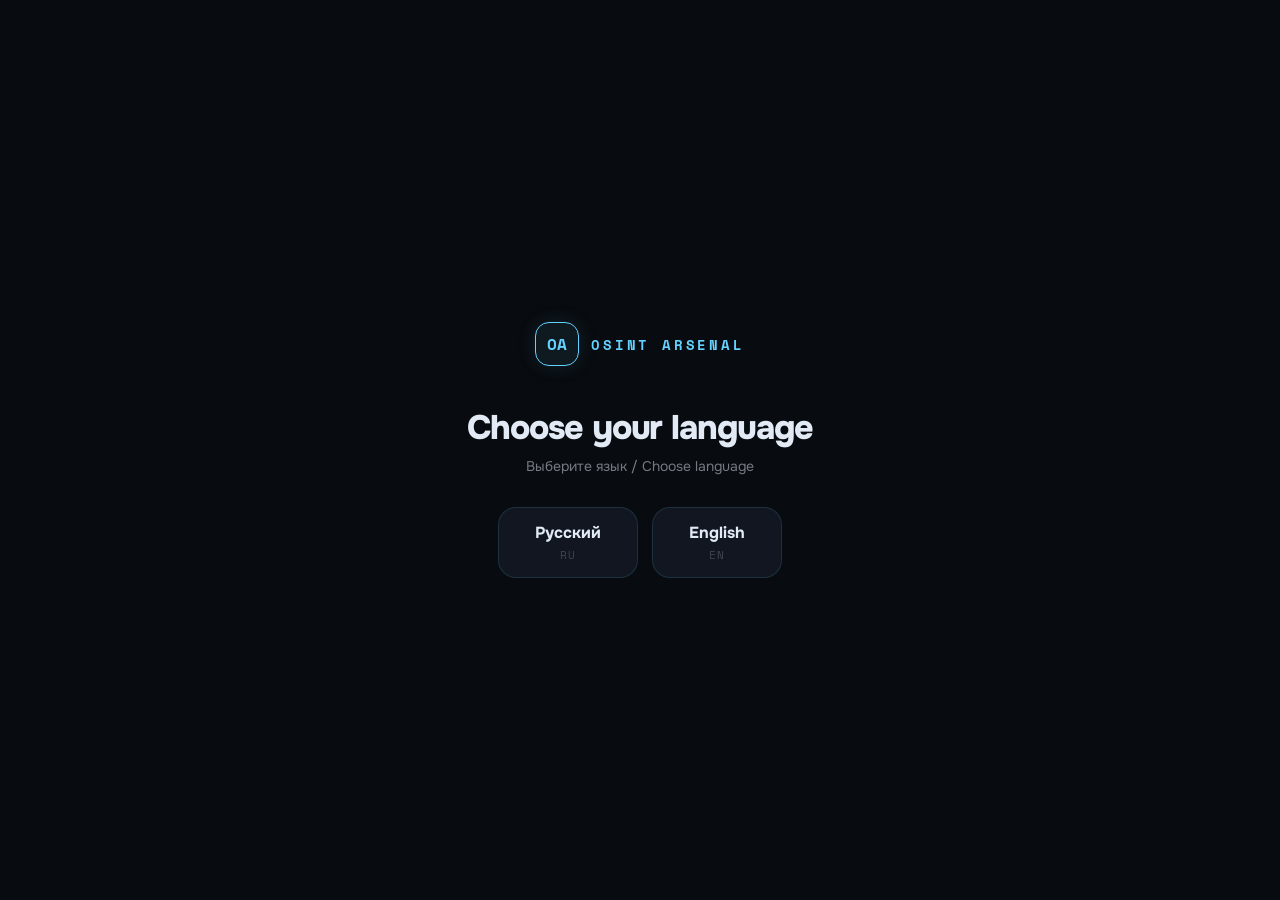
==== commit da9f843f: "Add files via upload" ====
--- a/index.html
+++ b/index.html
@@ -3,16 +3,18 @@
 <head>
 <meta charset="UTF-8">
 <meta name="viewport" content="width=device-width, initial-scale=1.0">
+<meta name="description" content="OSINT Arsenal — подборка инструментов для разведки, пентеста и обучения">
+<meta name="author" content="digitalmole79, Alexander Lapshakov, Alexander Weronka">
 <title>OSINT Arsenal</title>
 <link rel="preconnect" href="https://fonts.googleapis.com">
 <link href="https://fonts.googleapis.com/css2?family=Space+Mono:wght@400;700&family=Onest:wght@300;400;500;600;700;800;900&display=swap" rel="stylesheet">
 <link rel="stylesheet" href="assets/css/style.css">
 <style>
-/* ── LANGUAGE SCREEN ── */
+/* LANGUAGE SCREEN */
 .lang-screen{position:fixed;inset:0;z-index:9999;background:var(--bg);display:flex;align-items:center;justify-content:center;flex-direction:column;gap:32px;animation:fadeUp .4s ease}
 .lang-screen.hidden{display:none}
 .lang-logo{font-family:'Space Mono',monospace;font-size:14px;font-weight:700;letter-spacing:.2em;color:var(--accent);text-transform:uppercase;display:flex;align-items:center;gap:12px;margin-bottom:8px}
-.lang-logo-icon{width:44px;height:44px;background:var(--accent-dim);border:1.5px solid var(--accent);border-radius:14px;display:flex;align-items:center;justify-content:center;font-size:22px;animation:rotateIcon 10s linear infinite}
+.lang-logo-icon{width:44px;height:44px;background:var(--accent-dim);border:1.5px solid var(--accent);border-radius:14px;display:flex;align-items:center;justify-content:center;font-size:16px;font-weight:800;font-family:'Space Mono',monospace}
 .lang-title{font-size:clamp(22px,4vw,34px);font-weight:800;letter-spacing:-.03em;text-align:center}
 .lang-sub{font-size:14px;color:var(--text-sub);text-align:center}
 .lang-btns{display:flex;gap:14px;flex-wrap:wrap;justify-content:center}
@@ -20,8 +22,7 @@
 .lang-btn span{font-size:11px;font-weight:400;color:var(--text-muted);font-family:'Space Mono',monospace;letter-spacing:.06em}
 .lang-btn:hover{border-color:var(--accent);color:var(--accent);transform:translateY(-2px);box-shadow:var(--shadow)}
 .lang-btn.active{border-color:var(--accent);background:var(--accent-dim);color:var(--accent)}
-
-/* ── SETTINGS MODAL ── */
+/* SETTINGS MODAL */
 .settings-overlay{position:fixed;inset:0;z-index:300;background:rgba(0,0,0,.78);backdrop-filter:blur(10px);display:flex;align-items:center;justify-content:center;padding:20px;opacity:0;pointer-events:none;transition:opacity .3s}
 .settings-overlay.open{opacity:1;pointer-events:all}
 .settings-modal{background:var(--surface);border:1px solid var(--border2);border-radius:26px;max-width:460px;width:100%;padding:32px;transform:translateY(20px) scale(.97);transition:transform .35s cubic-bezier(.4,0,.2,1),background .4s}
@@ -36,8 +37,7 @@
 .set-btn{padding:10px 20px;background:var(--surface2);border:1px solid var(--border);border-radius:14px;font-size:13px;font-weight:600;cursor:pointer;color:var(--text-sub);transition:all .2s;font-family:'Onest',sans-serif}
 .set-btn:hover{border-color:var(--border2);color:var(--text)}
 .set-btn.active{background:var(--accent-dim);border-color:var(--accent);color:var(--accent)}
-
-/* ── SUPPORT MODAL ── */
+/* SUPPORT MODAL */
 .support-overlay{position:fixed;inset:0;z-index:300;background:rgba(0,0,0,.78);backdrop-filter:blur(10px);display:flex;align-items:center;justify-content:center;padding:20px;opacity:0;pointer-events:none;transition:opacity .3s}
 .support-overlay.open{opacity:1;pointer-events:all}
 .support-modal{background:var(--surface);border:1px solid var(--border2);border-radius:26px;max-width:480px;width:100%;padding:32px;transform:translateY(20px) scale(.97);transition:transform .35s cubic-bezier(.4,0,.2,1)}
@@ -47,98 +47,83 @@
 .support-sub{font-size:13px;color:var(--text-sub);margin-bottom:24px;line-height:1.6}
 .wallet-card{background:var(--surface2);border:1px solid var(--border);border-radius:16px;padding:18px;margin-bottom:12px}
 .wallet-top{display:flex;align-items:center;gap:10px;margin-bottom:10px}
-.wallet-icon{font-size:22px}
+.wallet-icon{font-family:'Space Mono',monospace;font-size:11px;font-weight:700;color:var(--accent);background:var(--accent-dim);border:1px solid var(--border2);padding:4px 8px;border-radius:8px}
 .wallet-name{font-size:14px;font-weight:700}
 .wallet-net{font-size:10px;font-family:'Space Mono',monospace;color:var(--text-muted);padding:2px 8px;background:var(--pill-bg);border-radius:8px}
 .wallet-addr{font-family:'Space Mono',monospace;font-size:10px;color:var(--text-sub);word-break:break-all;line-height:1.6;background:var(--surface3);border-radius:10px;padding:10px 12px;cursor:pointer;transition:all .2s;border:1px solid var(--border)}
 .wallet-addr:hover{border-color:var(--accent);color:var(--accent)}
 .wallet-copy{font-size:10px;color:var(--text-muted);margin-top:6px;text-align:right;font-family:'Space Mono',monospace}
 .support-or{text-align:center;color:var(--text-muted);font-size:13px;margin:16px 0}
-.support-check{background:var(--surface2);border:1px solid var(--border);border-radius:16px;padding:16px;display:flex;align-items:center;gap:12px}
+.support-check{background:var(--surface2);border:1px solid var(--border);border-radius:16px;padding:16px}
 .support-check-text{font-size:13px;color:var(--text-sub);line-height:1.6}
 .support-check-link{color:var(--accent);font-weight:700;text-decoration:none}
 .support-check-link:hover{text-decoration:underline}
-
-/* ── HEADER CREDIT ── */
+/* HEADER */
 .header-credit{font-family:'Space Mono',monospace;font-size:10px;color:var(--text-muted);letter-spacing:.04em;display:flex;align-items:center;gap:6px}
 .header-credit a{color:var(--accent);text-decoration:none;font-weight:700}
 .header-credit a:hover{text-decoration:underline}
-.header-actions{display:flex;align-items:center;gap:8px}
 .icon-btn{display:flex;align-items:center;gap:6px;padding:7px 14px;background:var(--surface);border:1px solid var(--border2);border-radius:24px;cursor:pointer;font-family:'Space Mono',monospace;font-size:10px;color:var(--text-sub);letter-spacing:.06em;transition:all .25s;white-space:nowrap}
 .icon-btn:hover{border-color:var(--accent);color:var(--accent)}
-.icon-btn .dot{width:8px;height:8px;border-radius:50%;background:var(--accent)}
-
-/* ── PAGE TRANSITION ── */
+/* PAGE TRANSITION */
 .page{display:none;padding:clamp(24px,4vw,52px) clamp(16px,4vw,44px) 80px}
 .page.active{display:block;animation:pageIn .35s cubic-bezier(.4,0,.2,1) forwards}
 @keyframes pageIn{from{opacity:0;transform:translateY(18px)}to{opacity:1;transform:translateY(0)}}
-
-/* ── INFO CARDS ── */
+/* INFO BODY */
 .info-body p{margin-bottom:14px;line-height:1.8}
 .info-body p:last-child{margin-bottom:0}
-
-/* ── MINECRAFT MODE ── */
 </style>
 </head>
 <body>
 
-<!-- LANGUAGE SCREEN -->
 <div class="lang-screen" id="langScreen">
   <div class="lang-logo">
-    <div class="lang-logo-icon">🔭</div>
+    <div class="lang-logo-icon">OA</div>
     OSINT Arsenal
   </div>
   <div>
     <div class="lang-title" id="langTitle">Choose your language</div>
-    <div class="lang-sub" id="langSubtitle" style="margin-top:8px">Выберите язык / Choose language</div>
+    <div class="lang-sub" style="margin-top:8px">Выберите язык / Choose language</div>
   </div>
   <div class="lang-btns">
-    <button class="lang-btn" onclick="setLang('ru')">🇷🇺 Русский<span>RUSSIAN</span></button>
-    <button class="lang-btn" onclick="setLang('en')">🇬🇧 English<span>ENGLISH</span></button>
-  </div>
-</div>
-
-<!-- SETTINGS MODAL -->
+    <button class="lang-btn" onclick="setLang('ru')">Русский<span>RU</span></button>
+    <button class="lang-btn" onclick="setLang('en')">English<span>EN</span></button>
+  </div>
+</div>
+
 <div class="settings-overlay" id="settingsOverlay">
   <div class="settings-modal">
     <div class="settings-head">
-      <div class="settings-title" id="settTitle">⚙️ Настройки</div>
-      <button class="settings-close" onclick="closeSettings()">✕</button>
+      <div class="settings-title" id="settTitle">Настройки</div>
+      <button class="settings-close" onclick="closeSettings()" aria-label="Закрыть">&times;</button>
     </div>
     <div class="settings-section">
       <div class="settings-label" id="settLangLabel">Язык</div>
       <div class="settings-row">
-        <button class="set-btn" id="btnLangRu" onclick="setLang('ru',true)">🇷🇺 Русский</button>
-        <button class="set-btn" id="btnLangEn" onclick="setLang('en',true)">🇬🇧 English</button>
+        <button class="set-btn" id="btnLangRu" onclick="setLang('ru',true)">Русский</button>
+        <button class="set-btn" id="btnLangEn" onclick="setLang('en',true)">English</button>
       </div>
     </div>
     <div class="settings-section">
       <div class="settings-label" id="settThemeLabel">Тема</div>
       <div class="settings-row">
-        <button class="set-btn" id="btnDark" onclick="setTheme('dark')">🌑 Dark</button>
-        <button class="set-btn" id="btnLight" onclick="setTheme('light')">☀️ Light</button>
-      </div>
-    </div>
-    <div class="settings-section">
-      <div class="settings-label">Secret Mode</div>
-      <div class="settings-row">
-      </div>
-    </div>
-  </div>
-</div>
-
-<!-- SUPPORT MODAL -->
+        <button class="set-btn" id="btnDark" onclick="setTheme('dark')">Dark</button>
+        <button class="set-btn" id="btnLight" onclick="setTheme('light')">Light</button>
+      </div>
+    </div>
+  </div>
+</div>
+
 <div class="support-overlay" id="supportOverlay">
   <div class="support-modal">
     <div class="support-head">
-      <div class="support-title" id="suppTitle">💎 Поддержка</div>
-      <button class="settings-close" onclick="closeSupport()">✕</button>
+      <div class="support-title" id="suppTitle">Поддержка</div>
+      <button class="settings-close" onclick="closeSupport()" aria-label="Закрыть">&times;</button>
     </div>
     <div class="support-sub" id="suppSub">Если проект оказался полезным — можно поддержать авторов криптовалютой в сети TON:</div>
     <div class="wallet-card">
       <div class="wallet-top">
-        <div class="wallet-icon">💎</div>
-        <div class="wallet-name">TON — @Alexander_Weronka</div>
+        <div class="wallet-icon">TON</div>
+        <div class="wallet-name">@Alexander_Weronka</div>
         <div class="wallet-net">TON Network</div>
       </div>
       <div class="wallet-addr" onclick="copyWallet(this,'UQAIg6HtGmUyx6O_rMIpkk7M1bkLasdTtAevRV9Xo4iaU4Fv')">UQAIg6HtGmUyx6O_rMIpkk7M1bkLasdTtAevRV9Xo4iaU4Fv</div>
@@ -146,249 +131,361 @@
     </div>
     <div class="wallet-card">
       <div class="wallet-top">
-        <div class="wallet-icon">💎</div>
-        <div class="wallet-name">TON — @AlexanderLapshakov</div>
+        <div class="wallet-icon">TON</div>
+        <div class="wallet-name">@AlexanderLapshakov</div>
         <div class="wallet-net">TON Network</div>
       </div>
       <div class="wallet-addr" onclick="copyWallet(this,'UQC5hQFuo4QsEIMllGhCuYCCVjv5EzQSuBOwiRA6SYvM0TrO')">UQC5hQFuo4QsEIMllGhCuYCCVjv5EzQSuBOwiRA6SYvM0TrO</div>
       <div class="wallet-copy">нажми чтобы скопировать</div>
     </div>
-    <div class="support-or" id="suppOr">— или —</div>
+    <div class="support-or" id="suppOr">или</div>
     <div class="support-check">
-      <div style="font-size:28px">🧾</div>
-      <div class="support-check-text" id="suppCheck">Кидайте чеки <a class="support-check-link" href="https://t.me/Alexander_Weronka" target="_blank">@Alexander_Weronka</a> или <a class="support-check-link" href="https://t.me/AlexanderLapshakov" target="_blank">@AlexanderLapshakov</a> ❤️</div>
+      <div class="support-check-text" id="suppCheck">
+        Скриншот перевода можно направить в Telegram: <a class="support-check-link" href="https://t.me/Alexander_Weronka" target="_blank" rel="noopener">@Alexander_Weronka</a> или <a class="support-check-link" href="https://t.me/AlexanderLapshakov" target="_blank" rel="noopener">@AlexanderLapshakov</a>
+      </div>
     </div>
   </div>
 </div>
 
 <header>
-  <a class="logo" href="#">
-    <div class="logo-icon" id="logoIcon">🔭</div>
+  <a class="logo" href="welcome.html" title="О проекте">
+    <div class="logo-icon" aria-hidden="true">OA</div>
     OSINT Arsenal
   </a>
   <div class="header-credit">
-    <span id="madeBy">Создано:</span>
+    <span id="madeBy">Сообщество:</span>
     <a href="https://t.me/digitalmole79" target="_blank" rel="noopener">@digitalmole79</a>
   </div>
   <div class="header-actions">
-    <button class="icon-btn" onclick="openSupport()" id="btnSupport">💎 <span id="suppBtnLabel">Поддержка</span></button>
-    <button class="icon-btn" onclick="openSettings()">⚙️ <span id="settBtnLabel">Настройки</span></button>
+    <button type="button" class="icon-btn" onclick="openSupport()">
+      <span id="suppBtnLabel">Поддержка</span>
+    </button>
+    <button type="button" class="icon-btn" onclick="openSettings()">
+      <span id="settBtnLabel">Настройки</span>
+    </button>
   </div>
 </header>
 
-<div class="nav-wrap">
+<nav class="nav-wrap">
   <div class="nav-tabs">
-    <button class="nav-tab active" data-tab="tools" id="tab-tools-btn">🛠️ <span class="tab-text" data-key="navTools">Инструменты</span> <span class="tab-badge" id="toolsCount">20</span></button>
-    <button class="nav-tab" data-tab="tod" id="tab-tod-btn">🎲 <span class="tab-text" data-key="navRandom">Случайный инструмент</span></button>
-    <button class="nav-tab" data-tab="info" id="tab-info-btn">📚 <span class="tab-text" data-key="navInfo">Полезная информация</span></button>
-    <button class="nav-tab" data-tab="practice" id="tab-practice-btn">🎯 <span class="tab-text" data-key="navPractice">Практика</span></button>
-    <button class="nav-tab" data-tab="resources" id="tab-resources-btn">📚 <span class="tab-text" data-key="navResources">Ресурсы</span></button>
-    <a class="nav-tab" href="./notes.html">📝 <span class="tab-text">Заметки</span></a>
-  </div>
-</div>
-
-<!-- TAB: TOOLS -->
+    <button type="button" class="nav-tab active" data-tab="tools">
+      <span class="tab-text" data-key="navTools">Инструменты</span>
+      <span class="tab-badge" id="toolsCount">46</span>
+    </button>
+    <button type="button" class="nav-tab" data-tab="tod">
+      <span class="tab-text" data-key="navRandom">Случайный</span>
+      <span class="tab-badge tab-badge-alt" id="randomPoolBadge">345</span>
+    </button>
+    <button type="button" class="nav-tab" data-tab="info">
+      <span class="tab-text" data-key="navInfo">База знаний</span>
+    </button>
+    <button type="button" class="nav-tab" data-tab="practice">
+      <span class="tab-text" data-key="navPractice">Практика</span>
+    </button>
+    <button type="button" class="nav-tab" data-tab="resources">
+      <span class="tab-text" data-key="navResources">Ресурсы</span>
+    </button>
+    <button type="button" class="nav-tab" data-tab="author">
+      <span class="tab-text" data-key="navAuthor">О проекте</span>
+    </button>
+  </div>
+</nav>
+
+<!-- TOOLS -->
 <div class="page active" id="tab-tools">
-  <p class="s-eyebrow">// <span data-key="toolsEye">Коллекция</span></p>
-  <h1 class="s-title" data-key="toolsTitle">OSINT Инструменты</h1>
-  <p class="s-sub" data-key="toolsSub">Подборка инструментов для разведки по открытым источникам.</p>
+  <p class="s-eyebrow"><span data-key="toolsEye">Коллекция</span></p>
+  <h1 class="s-title" data-key="toolsTitle">Арсенал инструментов</h1>
+  <p class="s-sub" data-key="toolsSub">Подборка инструментов для OSINT, разведки и пентеста — от классических до малоизвестных.</p>
   <div class="toolbar">
     <div class="search-wrap">
-      <svg width="14" height="14" viewBox="0 0 24 24" fill="none" stroke="currentColor" stroke-width="2"><circle cx="11" cy="11" r="8"/><path d="M21 21l-4.35-4.35"/></svg>
-      <input class="search-input" id="searchInput" type="text" placeholder="Поиск инструмента...">
-    </div>
-    <div class="pills">
-      <button class="pill active" data-cat="all" data-key="catAll">Все</button>
-      <button class="pill" data-cat="network" data-key="catNet">Сеть</button>
-      <button class="pill" data-cat="social" data-key="catSocial">Соцсети</button>
-      <button class="pill" data-cat="geo" data-key="catGeo">Гео</button>
-      <button class="pill" data-cat="people" data-key="catPeople">Люди</button>
-      <button class="pill" data-cat="email" data-key="catEmail">Email</button>
-      <button class="pill" data-cat="image" data-key="catImage">Изображения</button>
-    </div>
-    <span class="count-chip" id="countLabel">20 инструментов</span>
+      <svg width="14" height="14" viewBox="0 0 24 24" fill="none" stroke="currentColor" stroke-width="2" aria-hidden="true">
+        <circle cx="11" cy="11" r="8"/><path d="M21 21l-4.35-4.35"/>
+      </svg>
+      <input class="search-input" id="searchInput" type="search" autocomplete="off" placeholder="Поиск инструмента...">
+    </div>
+    <div class="pills" id="pillsContainer"></div>
+    <span class="count-chip" id="countLabel"></span>
   </div>
   <div class="tools-grid" id="toolsGrid"></div>
 </div>
 
-<!-- TAB: RANDOM TOOL -->
+<!-- RANDOM TOOL -->
 <div class="page" id="tab-tod">
-  <p class="s-eyebrow">// <span data-key="todEye">Рандом</span></p>
-  <h1 class="s-title" data-key="todTitle">Случайный инструмент</h1>
-  <p class="s-sub" data-key="todSub">Каждый раз — малоизвестный OSINT-инструмент с подробным описанием.</p>
+  <p class="s-eyebrow"><span data-key="todEye">Случайный выбор</span></p>
+  <h1 class="s-title" data-key="todTitle">Инструмент дня</h1>
+  <p class="s-sub" data-key="todSub">Каждый раз — запись из расширенной базы с подробным описанием; вкладка «Инструменты» показывает только основной список.</p>
+  <p class="tod-pool-note" id="todPoolNote" aria-live="polite"></p>
   <div class="tod-card">
-    <div class="tod-label"><div class="live-dot"></div><span data-key="todLabel">Случайный выбор</span></div>
+    <div class="tod-label">
+      <div class="live-dot"></div>
+      <span data-key="todLabel">Случайный выбор</span>
+    </div>
     <div class="tod-name" id="todName"><div class="dots"><span></span><span></span><span></span></div></div>
     <div class="tod-url" id="todUrl"></div>
     <div class="tod-desc" id="todDesc"><div class="dots"><span></span><span></span><span></span></div></div>
     <div class="tod-actions">
       <a class="btn-primary" id="todLink" href="#" target="_blank" rel="noopener">
-        <svg width="13" height="13" viewBox="0 0 24 24" fill="none" stroke="currentColor" stroke-width="2.5"><path d="M18 13v6a2 2 0 01-2 2H5a2 2 0 01-2-2V8a2 2 0 012-2h6"/><polyline points="15 3 21 3 21 9"/><line x1="10" y1="14" x2="21" y2="3"/></svg>
+        <svg width="13" height="13" viewBox="0 0 24 24" fill="none" stroke="currentColor" stroke-width="2.5" aria-hidden="true">
+          <path d="M18 13v6a2 2 0 01-2 2H5a2 2 0 01-2-2V8a2 2 0 012-2h6"/>
+          <polyline points="15 3 21 3 21 9"/><line x1="10" y1="14" x2="21" y2="3"/>
+        </svg>
         <span data-key="btnOpen">Открыть</span>
       </a>
-      <button class="btn-secondary" id="todRefresh">
-        <svg width="13" height="13" viewBox="0 0 24 24" fill="none" stroke="currentColor" stroke-width="2"><polyline points="23 4 23 10 17 10"/><path d="M20.49 15a9 9 0 11-2.12-9.36L23 10"/></svg>
-        <span data-key="btnNext">Другой инструмент</span> 🎲
+      <button type="button" class="btn-secondary" id="todRefresh">
+        <svg width="13" height="13" viewBox="0 0 24 24" fill="none" stroke="currentColor" stroke-width="2" aria-hidden="true">
+          <polyline points="23 4 23 10 17 10"/>
+          <path d="M20.49 15a9 9 0 11-2.12-9.36L23 10"/>
+        </svg>
+        <span data-key="btnNext">Другой инструмент</span>
       </button>
     </div>
   </div>
-  <div class="tod-hist-title">// <span data-key="todHistory">Уже показанные</span></div>
+  <div class="tod-hist-title"><span data-key="todHistory">Уже показанные</span></div>
   <div class="tod-hist-list" id="todHistList"></div>
 </div>
 
-<!-- TAB: INFO -->
+<!-- INFO -->
 <div class="page" id="tab-info">
-  <p class="s-eyebrow">// <span data-key="infoEye">База знаний</span></p>
-  <h1 class="s-title" data-key="infoTitle">Полезная информация</h1>
-  <p class="s-sub" data-key="infoSub">Подробные руководства по методам OSINT — от поиска по email до разведки инфраструктуры.</p>
+  <p class="s-eyebrow"><span data-key="infoEye">База знаний</span></p>
+  <h1 class="s-title" data-key="infoTitle">Методики OSINT</h1>
+  <p class="s-sub" data-key="infoSub">Подробные руководства — от поиска по email до разведки инфраструктуры.</p>
   <div id="infoList"></div>
 </div>
 
-<!-- TAB: PRACTICE -->
+<!-- PRACTICE -->
 <div class="page" id="tab-practice">
-  <p class="s-eyebrow">// <span data-key="pracEye">Тренировка</span></p>
-  <h1 class="s-title" data-key="pracTitle">Практика OSINT</h1>
-  <p class="s-sub" data-key="pracSub">Платформы и задания для отработки навыков разведки на реальных или тренировочных данных.</p>
+  <p class="s-eyebrow"><span data-key="pracEye">Тренировка</span></p>
+  <h1 class="s-title" data-key="pracTitle">Практика</h1>
+  <p class="s-sub" data-key="pracSub">Платформы и задания для отработки навыков разведки.</p>
   <div class="practice-grid">
     <a class="pcard" href="https://tryhackme.com" target="_blank" rel="noopener">
-      <div class="pcard-icon" id="mc-tryhackme">🏰</div><div class="pcard-name">TryHackMe</div>
-      <div class="pcard-desc" data-key="pracTHM">Интерактивные комнаты с OSINT-заданиями прямо в браузере. Идеально для старта.</div>
+      <div class="pcard-icon">TH</div>
+      <div class="pcard-name">TryHackMe</div>
+      <div class="pcard-desc" data-key="pracTHM">Интерактивные комнаты с OSINT-заданиями прямо в браузере.</div>
       <div class="pcard-tags"><span class="tag">CTF</span><span class="tag">guided</span></div>
-      <span class="lvl lvl-e">● <span data-key="lvlBeg">Начальный</span></span>
+      <span class="lvl lvl-e">&#9679; <span data-key="lvlBeg">Начальный</span></span>
     </a>
     <a class="pcard" href="https://hackthebox.com" target="_blank" rel="noopener">
-      <div class="pcard-icon" id="mc-htb">📦</div><div class="pcard-name">Hack The Box</div>
-      <div class="pcard-desc" data-key="pracHTB">Реальные машины и OSINT-задачи. Специальный раздел OSINT challenges.</div>
+      <div class="pcard-icon">HT</div>
+      <div class="pcard-name">Hack The Box</div>
+      <div class="pcard-desc" data-key="pracHTB">Реальные машины и OSINT-задачи. Раздел OSINT challenges.</div>
       <div class="pcard-tags"><span class="tag">CTF</span><span class="tag">real</span></div>
-      <span class="lvl lvl-h">● <span data-key="lvlAdv">Продвинутый</span></span>
+      <span class="lvl lvl-h">&#9679; <span data-key="lvlAdv">Продвинутый</span></span>
     </a>
     <a class="pcard" href="https://ctftime.org" target="_blank" rel="noopener">
-      <div class="pcard-icon" id="mc-ctf">⏱️</div><div class="pcard-name">CTFtime</div>
-      <div class="pcard-desc" data-key="pracCTF">Агрегатор CTF-соревнований со всего мира — многие содержат OSINT-треки.</div>
+      <div class="pcard-icon">CF</div>
+      <div class="pcard-name">CTFtime</div>
+      <div class="pcard-desc" data-key="pracCTF">Агрегатор CTF-соревнований со всего мира.</div>
       <div class="pcard-tags"><span class="tag">competitions</span><span class="tag">live</span></div>
-      <span class="lvl lvl-m">● <span data-key="lvlMid">Средний</span></span>
+      <span class="lvl lvl-m">&#9679; <span data-key="lvlMid">Средний</span></span>
     </a>
     <a class="pcard" href="https://www.geoguessr.com" target="_blank" rel="noopener">
-      <div class="pcard-icon" id="mc-geo">🌍</div><div class="pcard-name">GeoGuessr</div>
-      <div class="pcard-desc" data-key="pracGeo">Угадывание мест по Street View — прокачивает геолокационный OSINT.</div>
+      <div class="pcard-icon">GG</div>
+      <div class="pcard-name">GeoGuessr</div>
+      <div class="pcard-desc" data-key="pracGeo">Угадывание мест по Street View — геолокационный OSINT.</div>
       <div class="pcard-tags"><span class="tag">geo</span><span class="tag">visual</span></div>
-      <span class="lvl lvl-e">● <span data-key="lvlBeg">Начальный</span></span>
+      <span class="lvl lvl-e">&#9679; <span data-key="lvlBeg">Начальный</span></span>
     </a>
     <a class="pcard" href="https://www.tracelabs.org" target="_blank" rel="noopener">
-      <div class="pcard-icon" id="mc-trace">🔬</div><div class="pcard-name">Trace Labs</div>
-      <div class="pcard-desc" data-key="pracTrace">OSINT CTF с реальной целью — поиск пропавших без вести. Серьёзный опыт.</div>
+      <div class="pcard-icon">TL</div>
+      <div class="pcard-name">Trace Labs</div>
+      <div class="pcard-desc" data-key="pracTrace">OSINT CTF с реальной целью — поиск пропавших без вести.</div>
       <div class="pcard-tags"><span class="tag">real world</span><span class="tag">CTF</span></div>
-      <span class="lvl lvl-h">● <span data-key="lvlAdv">Продвинутый</span></span>
+      <span class="lvl lvl-h">&#9679; <span data-key="lvlAdv">Продвинутый</span></span>
     </a>
     <a class="pcard" href="https://osint.training" target="_blank" rel="noopener">
-      <div class="pcard-icon" id="mc-training">📖</div><div class="pcard-name">OSINT.Training</div>
-      <div class="pcard-desc" data-key="pracTrain">Курсы и тренировочные задания для OSINT-аналитиков всех уровней.</div>
+      <div class="pcard-icon">OT</div>
+      <div class="pcard-name">OSINT.Training</div>
+      <div class="pcard-desc" data-key="pracTrain">Курсы и тренировочные задания для аналитиков всех уровней.</div>
       <div class="pcard-tags"><span class="tag">course</span><span class="tag">OSINT</span></div>
-      <span class="lvl lvl-m">● <span data-key="lvlMid">Средний</span></span>
-    </a>
-  </div>
-  <div style="margin-bottom:16px">
-    <p class="s-eyebrow">// <span data-key="chalEye">Задания</span></p>
-    <h2 style="font-size:clamp(20px,3vw,28px);font-weight:800;letter-spacing:-.03em;margin-bottom:10px" data-key="chalTitle">Быстрые задания</h2>
+      <span class="lvl lvl-m">&#9679; <span data-key="lvlMid">Средний</span></span>
+    </a>
+  </div>
+  <div style="margin-bottom:14px">
+    <p class="s-eyebrow"><span data-key="chalEye">Задания</span></p>
+    <h2 style="font-size:clamp(18px,3vw,26px);font-weight:800;letter-spacing:-.03em;margin-bottom:8px" data-key="chalTitle">Быстрые задания</h2>
   </div>
   <div class="chal-card" data-num="01" onclick="openChal(1)">
     <div class="chal-name" data-key="chal1Name">Найди email компании</div>
     <div class="chal-desc" data-key="chal1Desc">Используй Hunter.io и theHarvester чтобы найти email-адреса сотрудников конкретной организации.</div>
-    <div class="chal-foot"><span class="lvl lvl-e">● <span data-key="lvlEasy">Лёгкое</span></span><span class="tag">email • recon</span></div>
+    <div class="chal-foot"><span class="lvl lvl-e">&#9679; <span data-key="lvlEasy">Лёгкое</span></span><span class="tag">email &bull; recon</span></div>
   </div>
   <div class="chal-card" data-num="02" onclick="openChal(2)">
     <div class="chal-name" data-key="chal2Name">Определи геолокацию по фото</div>
     <div class="chal-desc" data-key="chal2Desc">По заданному изображению определи страну, город и улицу — EXIF и визуальные подсказки.</div>
-    <div class="chal-foot"><span class="lvl lvl-m">● <span data-key="lvlMed">Среднее</span></span><span class="tag">geo • image</span></div>
+    <div class="chal-foot"><span class="lvl lvl-m">&#9679; <span data-key="lvlMed">Среднее</span></span><span class="tag">geo &bull; image</span></div>
   </div>
   <div class="chal-card" data-num="03" onclick="openChal(3)">
     <div class="chal-name" data-key="chal3Name">Раскрой инфраструктуру домена</div>
     <div class="chal-desc" data-key="chal3Desc">Найди все поддомены, IP-адреса, открытые порты и технологии целевого домена.</div>
-    <div class="chal-foot"><span class="lvl lvl-h">● <span data-key="lvlHard">Сложное</span></span><span class="tag">network • dns</span></div>
-  </div>
-</div>
-
-<!-- TAB: RESOURCES -->
+    <div class="chal-foot"><span class="lvl lvl-h">&#9679; <span data-key="lvlHard">Сложное</span></span><span class="tag">network &bull; dns</span></div>
+  </div>
+</div>
+
+<!-- RESOURCES -->
 <div class="page" id="tab-resources">
-  <p class="s-eyebrow">// <span data-key="resEye">Библиотека</span></p>
+  <p class="s-eyebrow"><span data-key="resEye">Библиотека</span></p>
   <h1 class="s-title" data-key="resTitle">Ресурсы</h1>
-  <p class="s-sub" data-key="resSub">Книги, каналы, подкасты и сообщества для изучения OSINT.</p>
+  <p class="s-sub" data-key="resSub">Каналы, книги, подкасты и сообщества для изучения OSINT.</p>
   <div class="res-grid">
     <a class="rcard" href="https://t.me/osint_mindset" target="_blank" rel="noopener">
-      <div class="rcard-top"><div class="rcard-icon" id="mc-mindset">✈️</div><div><div class="rcard-name">OSINT Mindset</div><div class="rcard-type">Telegram</div></div></div>
-      <div class="rcard-desc" data-key="resMindset">Актуальные инструменты, кейсы и методики от практикующих специалистов.</div>
+      <div class="rcard-top"><div class="rcard-icon">OM</div><div><div class="rcard-name">OSINT Mindset</div><div class="rcard-type">Telegram</div></div></div>
+      <div class="rcard-desc" data-key="resMindset">Актуальные инструменты, кейсы и методики.</div>
       <span class="rcard-badge">Telegram</span>
     </a>
     <a class="rcard" href="https://www.bellingcat.com" target="_blank" rel="noopener">
-      <div class="rcard-top"><div class="rcard-icon" id="mc-bell">🔔</div><div><div class="rcard-name">Bellingcat</div><div class="rcard-type">Media</div></div></div>
-      <div class="rcard-desc" data-key="resBell">Знаменитое следственное издание. Расследования и обучающие материалы.</div>
+      <div class="rcard-top"><div class="rcard-icon">BC</div><div><div class="rcard-name">Bellingcat</div><div class="rcard-type">Media</div></div></div>
+      <div class="rcard-desc" data-key="resBell">Знаменитое следственное издание. Расследования и обучение.</div>
       <span class="rcard-badge">Web</span>
     </a>
     <a class="rcard" href="https://github.com/jivoi/awesome-osint" target="_blank" rel="noopener">
-      <div class="rcard-top"><div class="rcard-icon" id="mc-awesome">⭐</div><div><div class="rcard-name">Awesome OSINT</div><div class="rcard-type">GitHub</div></div></div>
-      <div class="rcard-desc" data-key="resAwesome">Огромный список OSINT-ресурсов, инструментов и методик на GitHub.</div>
+      <div class="rcard-top"><div class="rcard-icon">AW</div><div><div class="rcard-name">Awesome OSINT</div><div class="rcard-type">GitHub</div></div></div>
+      <div class="rcard-desc" data-key="resAwesome">Огромный список OSINT-ресурсов и инструментов.</div>
       <span class="rcard-badge">GitHub</span>
     </a>
     <a class="rcard" href="https://osintframework.com" target="_blank" rel="noopener">
-      <div class="rcard-top"><div class="rcard-icon">🌐</div><div><div class="rcard-name">OSINT Framework</div><div class="rcard-type">Web</div></div></div>
-      <div class="rcard-desc" data-key="resOsintFramework"></div>
+      <div class="rcard-top"><div class="rcard-icon">OF</div><div><div class="rcard-name">OSINT Framework</div><div class="rcard-type">Web</div></div></div>
+      <div class="rcard-desc" data-key="resOsintFramework">Интерактивная карта всех OSINT-инструментов по категориям.</div>
       <span class="rcard-badge">Web</span>
     </a>
     <a class="rcard" href="https://www.youtube.com/@nahamsec" target="_blank" rel="noopener">
-      <div class="rcard-top"><div class="rcard-icon">🎥</div><div><div class="rcard-name">NahamSec</div><div class="rcard-type">YouTube</div></div></div>
-      <div class="rcard-desc" data-key="resNahamSec"></div>
+      <div class="rcard-top"><div class="rcard-icon">NS</div><div><div class="rcard-name">NahamSec</div><div class="rcard-type">YouTube</div></div></div>
+      <div class="rcard-desc" data-key="resNahamSec">YouTube-канал багхантера. Видео по recon и bug bounty.</div>
       <span class="rcard-badge">YouTube</span>
     </a>
     <a class="rcard" href="https://inteltechniques.com/podcast.html" target="_blank" rel="noopener">
-      <div class="rcard-top"><div class="rcard-icon">🎙️</div><div><div class="rcard-name">The OSINT Podcast</div><div class="rcard-type">Podcast</div></div></div>
-      <div class="rcard-desc" data-key="resOsintPodcast"></div>
+      <div class="rcard-top"><div class="rcard-icon">IP</div><div><div class="rcard-name">The OSINT Podcast</div><div class="rcard-type">Podcast</div></div></div>
+      <div class="rcard-desc" data-key="resOsintPodcast">Подкаст Майкла Баззела. Техники, инструменты, кейсы.</div>
       <span class="rcard-badge">Podcast</span>
     </a>
     <a class="rcard" href="https://github.com/sinwindie/OSINT" target="_blank" rel="noopener">
-      <div class="rcard-top"><div class="rcard-icon">📋</div><div><div class="rcard-name">OSINT Checklists</div><div class="rcard-type">GitHub</div></div></div>
-      <div class="rcard-desc" data-key="resChecklists"></div>
+      <div class="rcard-top"><div class="rcard-icon">CL</div><div><div class="rcard-name">OSINT Checklists</div><div class="rcard-type">GitHub</div></div></div>
+      <div class="rcard-desc" data-key="resChecklists">Чек-листы для OSINT-расследований разных типов.</div>
       <span class="rcard-badge">GitHub</span>
     </a>
-    <a class="rcard" href="https://www.youtube.com/@malikchohra" target="_blank" rel="noopener">
-      <div class="rcard-top"><div class="rcard-icon">📡</div><div><div class="rcard-name">OSINT Curious</div><div class="rcard-type">YouTube</div></div></div>
-      <div class="rcard-desc" data-key="resOsintCurious"></div>
-      <span class="rcard-badge">YouTube</span>
-    </a>
-    <a class="rcard" href="https://github.com/ozguralp/gmapsapiscanner" target="_blank" rel="noopener">
-      <div class="rcard-top"><div class="rcard-icon">🔑</div><div><div class="rcard-name">API Key Leaks Guide</div><div class="rcard-type">GitHub</div></div></div>
-      <div class="rcard-desc" data-key="resApiLeaks"></div>
+    <a class="rcard" href="https://book.hacktricks.xyz" target="_blank" rel="noopener">
+      <div class="rcard-top"><div class="rcard-icon">HT</div><div><div class="rcard-name">HackTricks</div><div class="rcard-type">Book / Web</div></div></div>
+      <div class="rcard-desc" data-key="resHackTricks">Энциклопедия хакерских техник и методологий.</div>
+      <span class="rcard-badge">Web</span>
+    </a>
+    <a class="rcard" href="https://github.com/swisskyrepo/PayloadsAllTheThings" target="_blank" rel="noopener">
+      <div class="rcard-top"><div class="rcard-icon">PT</div><div><div class="rcard-name">PayloadsAllTheThings</div><div class="rcard-type">GitHub</div></div></div>
+      <div class="rcard-desc" data-key="resPayloads">Самая полная коллекция полезных нагрузок и техник обхода.</div>
       <span class="rcard-badge">GitHub</span>
     </a>
-    <a class="rcard" href="https://t.me/osint_team" target="_blank" rel="noopener">
-      <div class="rcard-top"><div class="rcard-icon">💬</div><div><div class="rcard-name">OSINT Team</div><div class="rcard-type">Telegram</div></div></div>
-      <div class="rcard-desc" data-key="resOsintTeam"></div>
-      <span class="rcard-badge">Telegram</span>
-    </a>
-    <a class="rcard" href="https://book.hacktricks.xyz" target="_blank" rel="noopener">
-      <div class="rcard-top"><div class="rcard-icon">📖</div><div><div class="rcard-name">HackTricks</div><div class="rcard-type">Book / Web</div></div></div>
-      <div class="rcard-desc" data-key="resHackTricks"></div>
-      <span class="rcard-badge">Web</span>
-    </a>
-    <a class="rcard" href="https://github.com/swisskyrepo/PayloadsAllTheThings" target="_blank" rel="noopener">
-      <div class="rcard-top"><div class="rcard-icon">💣</div><div><div class="rcard-name">PayloadsAllTheThings</div><div class="rcard-type">GitHub</div></div></div>
-      <div class="rcard-desc" data-key="resPayloads"></div>
+    <a class="rcard" href="https://reddit.com/r/OSINT" target="_blank" rel="noopener">
+      <div class="rcard-top"><div class="rcard-icon">RO</div><div><div class="rcard-name">r/OSINT</div><div class="rcard-type">Community</div></div></div>
+      <div class="rcard-desc" data-key="resRedditOsint">Сообщество Reddit для OSINT-энтузиастов.</div>
+      <span class="rcard-badge">Reddit</span>
+    </a>
+    <a class="rcard" href="https://www.tracelabs.org" target="_blank" rel="noopener">
+      <div class="rcard-top"><div class="rcard-icon">TL</div><div><div class="rcard-name">Trace Labs</div><div class="rcard-type">Community</div></div></div>
+      <div class="rcard-desc" data-key="resTraceLabs">НКО использующая OSINT для поиска пропавших. CTF с реальными целями.</div>
+      <span class="rcard-badge">NGO</span>
+    </a>
+    <a class="rcard" href="https://github.com/cipher387/osint_stuff_tool_collection" target="_blank" rel="noopener">
+      <div class="rcard-top"><div class="rcard-icon">C3</div><div><div class="rcard-name">OSINT Stuff Collection</div><div class="rcard-type">GitHub</div></div></div>
+      <div class="rcard-desc" data-key="resOsintStuff">Масштабная коллекция OSINT-инструментов от Cipher387.</div>
       <span class="rcard-badge">GitHub</span>
     </a>
-    <a class="rcard" href="https://reddit.com/r/OSINT" target="_blank" rel="noopener">
-      <div class="rcard-top"><div class="rcard-icon">🟠</div><div><div class="rcard-name">r/OSINT</div><div class="rcard-type">Community</div></div></div>
-      <div class="rcard-desc" data-key="resRedditOsint"></div>
-      <span class="rcard-badge">Reddit</span>
-    </a>
-    <a class="rcard" href="https://www.tracelabs.org" target="_blank" rel="noopener">
-      <div class="rcard-top"><div class="rcard-icon">🕵️</div><div><div class="rcard-name">Trace Labs</div><div class="rcard-type">Community</div></div></div>
-      <div class="rcard-desc" data-key="resTraceLabs"></div>
-      <span class="rcard-badge">NGO</span>
-    </a>
-    <a class="rcard" href="https://github.com/cipher387/osint_stuff_tool_collection" target="_blank" rel="noopener">
-      <div class="rcard-top"><div class="rcard-icon">🧩</div><div><div class="rcard-name">OSINT Stuff Collection</div><div class="rcard-type">GitHub</div></div></div>
-      <div class="rcard-desc" data-key="resOsintStuff"></div>
-      <span class="rcard-badge">GitHub</span>
-    </a>
+  </div>
+</div>
+
+<!-- AUTHOR -->
+<div class="page" id="tab-author">
+  <p class="s-eyebrow"><span data-key="authorEye">Проект</span></p>
+  <h1 class="s-title" data-key="authorTitle">О проекте</h1>
+  <p class="s-sub" data-key="authorSub">Канал digitalmole79, авторы и контакты.</p>
+
+  <div class="author-layout">
+    <div>
+      <div class="author-card">
+        <div class="author-avatar" aria-hidden="true">dm</div>
+        <div class="author-name">digitalmole79</div>
+        <div class="author-handle">сообщество и канал</div>
+        <div class="author-bio" data-key="authorBioDm1">
+          <strong>digitalmole79</strong> — канал и площадка для энтузиастов, которым интересны информационная безопасность, пентест, OSINT и всё, что рядом: разборы, дискуссии, практика без лишнего шума. Канал ведётся стабильно — <a class="inline-link" href="https://t.me/digitalmole79" target="_blank" rel="noopener">Telegram</a>, ссылка-переход: <a class="inline-link" href="https://t.me/digitalmole79" target="_blank" rel="noopener">t.me/digitalmole79</a>.
+        </div>
+        <div class="author-bio" style="margin-top:12px" data-key="authorBioDm2">
+          Каталог <strong>OSINT Arsenal</strong> — удобная точка входа: инструменты, методики, ресурсы и практика. Предложения и баги лучше писать в Telegram одному из авторов.
+        </div>
+        <div class="author-links">
+          <a class="author-link" href="https://t.me/digitalmole79" target="_blank" rel="noopener">
+            <span class="author-link-label">Канал в Telegram</span>
+            <span class="author-link-url">t.me/digitalmole79</span>
+          </a>
+        </div>
+      </div>
+    </div>
+
+    <div class="author-info-panel">
+      <div class="info-block">
+        <div class="info-block-title" data-key="authorStatsTitle">Статистика</div>
+        <div class="stat-row">
+          <div class="stat-item">
+            <div class="stat-num" id="statCatalog">46</div>
+            <div class="stat-label" data-key="statLabelCatalog">в каталоге</div>
+          </div>
+          <div class="stat-item">
+            <div class="stat-num" id="statDb">345</div>
+            <div class="stat-label" data-key="statLabelDb">в пуле «случайный»</div>
+          </div>
+          <div class="stat-item">
+            <div class="stat-num" id="statCats">8</div>
+            <div class="stat-label" data-key="statLabelCats">категорий</div>
+          </div>
+          <div class="stat-item">
+            <div class="stat-num" id="statTopics">9</div>
+            <div class="stat-label" data-key="statLabelTopics">методик в базе</div>
+          </div>
+        </div>
+      </div>
+
+      <div class="info-block">
+        <div class="info-block-title">Авторы</div>
+        <div class="info-block-text author-people" data-key="authorPeopleHtml">
+          <p><strong>Alexander Weronka</strong> — соавтор проекта. Связь в Telegram: <a class="inline-link" href="https://t.me/Alexander_Weronka" target="_blank" rel="noopener">@Alexander_Weronka</a></p>
+          <p><strong>Alexander Lapshakov</strong> — соавтор проекта. Telegram: <a class="inline-link" href="https://t.me/AlexanderLapshakov" target="_blank" rel="noopener">@AlexanderLapshakov</a>. Короткие видео: <a class="inline-link" href="https://www.tiktok.com/@alexanderlpsh?_r=1&_t=ZS-95332MCRK6R" target="_blank" rel="noopener">TikTok @alexanderlpsh</a></p>
+          <p>Обратная связь по инструментам и интерфейсу — в личку в Telegram.</p>
+        </div>
+      </div>
+
+      <div class="info-block">
+        <div class="info-block-title">О каталоге</div>
+        <div class="info-block-text" data-key="authorAboutHtml">
+          <p><strong>OSINT Arsenal</strong> — каталог инструментов для разведки по открытым источникам, пентеста и цифровой криминалистики. Задача — одна точка входа: отфильтровать шум и оставить то, с чем реально работают.</p>
+          <p>Материалы подходят тем, кто только начинает, и тем, кто уже делает разведку или тесты по согласованию — важно помнить про законность и этику.</p>
+        </div>
+      </div>
+
+      <div class="info-block">
+        <div class="info-block-title">Темы</div>
+        <div class="tag-cloud">
+          <span class="tag-cloud-item">OSINT</span>
+          <span class="tag-cloud-item">Разведка</span>
+          <span class="tag-cloud-item">Пентест</span>
+          <span class="tag-cloud-item">Форензика</span>
+          <span class="tag-cloud-item">Реверс-инжиниринг</span>
+          <span class="tag-cloud-item">Geolocation</span>
+          <span class="tag-cloud-item">Social Media</span>
+          <span class="tag-cloud-item">Email OSINT</span>
+          <span class="tag-cloud-item">Network Recon</span>
+          <span class="tag-cloud-item">CTF</span>
+          <span class="tag-cloud-item">Bug Bounty</span>
+          <span class="tag-cloud-item">Metadata</span>
+          <span class="tag-cloud-item">DNS</span>
+          <span class="tag-cloud-item">Криптовалюты</span>
+          <span class="tag-cloud-item">Darkweb</span>
+        </div>
+      </div>
+
+      <div class="info-block info-block-warn">
+        <div class="info-block-title info-block-title-warn">Ответственность</div>
+        <div class="info-block-text small-print" data-key="disclaimerHtml">
+          <p>Все инструменты перечислены в <strong>учебных и легитимных целях</strong>: авторизованное тестирование, исследование безопасности, учёба и защита своих систем. Использование вне рамок закона — ваша зона ответственности; авторы не участвуют в таких сценариях.</p>
+        </div>
+      </div>
+    </div>
   </div>
 </div>
 
@@ -397,19 +494,26 @@
   <div class="modal">
     <div class="modal-head">
       <div class="modal-title" id="modalTitle"></div>
-      <button class="modal-close" id="modalClose">✕</button>
+      <button type="button" class="modal-close" id="modalClose" aria-label="Закрыть">&times;</button>
     </div>
     <div class="modal-url" id="modalUrl"></div>
     <div class="modal-tags" id="modalTags"></div>
     <div class="modal-desc" id="modalDesc"></div>
     <a class="modal-open" id="modalLink" href="#" target="_blank" rel="noopener">
       <span data-key="btnOpen">Открыть</span>
-      <svg width="12" height="12" viewBox="0 0 24 24" fill="none" stroke="currentColor" stroke-width="2.5"><path d="M18 13v6a2 2 0 01-2 2H5a2 2 0 01-2-2V8a2 2 0 012-2h6"/><polyline points="15 3 21 3 21 9"/><line x1="10" y1="14" x2="21" y2="3"/></svg>
-    </a>
-  </div>
-</div>
-
+      <svg width="12" height="12" viewBox="0 0 24 24" fill="none" stroke="currentColor" stroke-width="2.5" aria-hidden="true">
+        <path d="M18 13v6a2 2 0 01-2 2H5a2 2 0 01-2-2V8a2 2 0 012-2h6"/>
+        <polyline points="15 3 21 3 21 9"/><line x1="10" y1="14" x2="21" y2="3"/>
+      </svg>
+    </a>
+  </div>
+</div>
+
+<script src="assets/js/i18n.js"></script>
+<script src="assets/js/tools.js"></script>
+<script src="assets/js/info-topics.js"></script>
 <script src="assets/js/tools-db.js"></script>
 <script src="assets/js/app.js"></script>
+
 </body>
 </html>
--- a/assets/css/style.css
+++ b/assets/css/style.css
@@ -1,182 +1,1662 @@
-*,*::before,*::after{box-sizing:border-box;margin:0;padding:0}
-:root[data-theme="dark"]{
-  --bg:#0c0c0e;--bg2:#111115;--surface:#18181e;--surface2:#1e1e26;--surface3:#232330;
-  --border:rgba(255,255,255,0.06);--border2:rgba(255,255,255,0.11);
-  --text:#f2f2f5;--text-muted:rgba(255,255,255,0.25);--text-sub:rgba(255,255,255,0.52);
-  --accent:#7ee8a2;--accent2:#5bc4e0;--accent-dim:rgba(126,232,162,0.08);--accent-glow:rgba(126,232,162,0.18);
-  --red:#ff6b6b;--yellow:#ffd166;--pill-bg:rgba(255,255,255,0.06);
-  --shadow:0 4px 24px rgba(0,0,0,0.4);--shadow-lg:0 16px 48px rgba(0,0,0,0.6);
-}
-:root[data-theme="light"]{
-  --bg:#f4f4f0;--bg2:#ebebе7;--surface:#ffffff;--surface2:#f8f8f5;--surface3:#f0f0ec;
-  --border:rgba(0,0,0,0.07);--border2:rgba(0,0,0,0.13);
-  --text:#0e0e12;--text-muted:rgba(0,0,0,0.26);--text-sub:rgba(0,0,0,0.52);
-  --accent:#1a8a4a;--accent2:#1a7090;--accent-dim:rgba(26,138,74,0.07);--accent-glow:rgba(26,138,74,0.16);
-  --red:#d94040;--yellow:#c48a00;--pill-bg:rgba(0,0,0,0.05);
-  --shadow:0 4px 24px rgba(0,0,0,0.08);--shadow-lg:0 16px 48px rgba(0,0,0,0.14);
-}
-html{scroll-behavior:smooth}
-body{background:var(--bg);color:var(--text);font-family:'Onest',sans-serif;min-height:100vh;transition:background .4s,color .4s;overflow-x:hidden}
-::-webkit-scrollbar{width:5px}::-webkit-scrollbar-track{background:transparent}::-webkit-scrollbar-thumb{background:var(--border2);border-radius:10px}
-
-/* HEADER */
-header{position:sticky;top:0;z-index:100;padding:0 clamp(16px,4vw,44px);height:64px;display:flex;align-items:center;justify-content:space-between;background:var(--bg);border-bottom:1px solid var(--border);transition:background .4s,border-color .4s;backdrop-filter:blur(20px)}
-.logo{display:flex;align-items:center;gap:10px;font-family:'Space Mono',monospace;font-size:13px;font-weight:700;letter-spacing:.1em;color:var(--accent);text-transform:uppercase;text-decoration:none}
-.logo-icon{width:32px;height:32px;background:var(--accent-dim);border:1.5px solid var(--accent);border-radius:12px;display:flex;align-items:center;justify-content:center;font-size:15px;animation:rotateIcon 10s linear infinite}
-@keyframes rotateIcon{to{transform:rotate(360deg)}}
-.theme-btn{display:flex;align-items:center;gap:8px;padding:7px 16px;background:var(--surface);border:1px solid var(--border2);border-radius:24px;cursor:pointer;font-family:'Space Mono',monospace;font-size:10px;color:var(--text-sub);letter-spacing:.06em;transition:all .25s}
-.theme-btn:hover{border-color:var(--accent);color:var(--accent)}
-.theme-dot{width:8px;height:8px;border-radius:50%;background:var(--accent)}
-
-/* NAV */
-.nav-wrap{padding:0 clamp(16px,4vw,44px);border-bottom:1px solid var(--border);background:var(--bg);overflow-x:auto;scrollbar-width:none;transition:background .4s,border-color .4s}
-.nav-wrap::-webkit-scrollbar{display:none}
-.nav-tabs{display:flex;min-width:max-content}
-.nav-tab{padding:15px 20px;font-size:13px;font-weight:500;color:var(--text-sub);cursor:pointer;border-bottom:2.5px solid transparent;transition:all .2s;display:flex;align-items:center;gap:7px;white-space:nowrap;background:none;border-left:none;border-right:none;border-top:none;letter-spacing:.01em;font-family:'Onest',sans-serif}
-.nav-tab:hover{color:var(--text)}
-.nav-tab.active{color:var(--accent);border-bottom-color:var(--accent);font-weight:700}
-.tab-badge{font-size:9px;background:var(--accent-dim);color:var(--accent);padding:2px 7px;border-radius:20px;font-family:'Space Mono',monospace}
-
-/* PAGE */
-.page{display:none;padding:clamp(24px,4vw,52px) clamp(16px,4vw,44px) 80px;animation:fadeUp .4s ease forwards}
-.page.active{display:block}
-@keyframes fadeUp{from{opacity:0;transform:translateY(14px)}to{opacity:1;transform:translateY(0)}}
-
-/* SECTION HEAD */
-.s-eyebrow{font-family:'Space Mono',monospace;font-size:10px;color:var(--accent);letter-spacing:.2em;text-transform:uppercase;margin-bottom:10px}
-.s-title{font-size:clamp(26px,4vw,42px);font-weight:800;letter-spacing:-.03em;line-height:1.1;margin-bottom:10px}
-.s-sub{font-size:14px;color:var(--text-sub);max-width:500px;line-height:1.65;font-weight:400;margin-bottom:32px}
-
-/* TOOLBAR */
-.toolbar{display:flex;align-items:center;gap:10px;flex-wrap:wrap;margin-bottom:28px}
-.search-wrap{position:relative;flex:1;min-width:200px;max-width:340px}
-.search-wrap svg{position:absolute;left:13px;top:50%;transform:translateY(-50%);color:var(--text-muted);pointer-events:none}
-.search-input{width:100%;padding:11px 14px 11px 38px;background:var(--surface);border:1px solid var(--border);border-radius:18px;color:var(--text);font-family:'Onest',sans-serif;font-size:13px;outline:none;transition:border-color .2s,background .3s}
-.search-input::placeholder{color:var(--text-muted)}
-.search-input:focus{border-color:var(--accent);background:var(--surface2)}
-.pills{display:flex;gap:7px;flex-wrap:wrap}
-.pill{padding:8px 16px;background:var(--pill-bg);border:1px solid var(--border);border-radius:24px;font-size:12px;font-weight:500;color:var(--text-sub);cursor:pointer;transition:all .2s;white-space:nowrap;font-family:'Onest',sans-serif}
-.pill:hover{border-color:var(--border2);color:var(--text)}
-.pill.active{background:var(--accent-dim);border-color:var(--accent);color:var(--accent)}
-.count-chip{margin-left:auto;font-family:'Space Mono',monospace;font-size:10px;color:var(--text-muted);padding:6px 13px;background:var(--surface);border:1px solid var(--border);border-radius:14px}
-
-/* TOOLS GRID */
-.tools-grid{display:grid;grid-template-columns:repeat(auto-fill,minmax(288px,1fr));gap:14px}
-.tool-card{background:var(--surface);border:1px solid var(--border);border-radius:22px;padding:22px;cursor:pointer;transition:all .25s cubic-bezier(.4,0,.2,1);position:relative;overflow:hidden;opacity:0;animation:cardIn .4s ease forwards}
-.tool-card::after{content:'';position:absolute;inset:0;border-radius:22px;background:radial-gradient(circle at 50% 0%,var(--accent-glow),transparent 70%);opacity:0;transition:opacity .3s;pointer-events:none}
-.tool-card:hover{border-color:var(--border2);transform:translateY(-3px);box-shadow:var(--shadow)}
-.tool-card:hover::after{opacity:1}
-@keyframes cardIn{from{opacity:0;transform:translateY(10px)}to{opacity:1;transform:translateY(0)}}
-.card-top{display:flex;align-items:flex-start;justify-content:space-between;margin-bottom:14px}
-.card-icon{width:42px;height:42px;background:var(--surface2);border:1px solid var(--border2);border-radius:14px;display:flex;align-items:center;justify-content:center;font-size:20px;transition:transform .25s,border-color .25s}
-.tool-card:hover .card-icon{transform:scale(1.08);border-color:var(--accent)}
-.card-link-btn{display:flex;align-items:center;gap:4px;font-family:'Space Mono',monospace;font-size:9px;color:var(--text-muted);text-decoration:none;padding:5px 10px;background:var(--surface2);border:1px solid var(--border);border-radius:12px;transition:all .2s}
-.card-link-btn:hover{color:var(--accent);border-color:var(--accent)}
-.card-name{font-size:16px;font-weight:700;letter-spacing:-.02em;margin-bottom:7px}
-.card-tags{display:flex;flex-wrap:wrap;gap:5px;margin-bottom:12px}
-.tag{font-size:10px;font-weight:500;padding:3px 9px;background:var(--surface2);border:1px solid var(--border);border-radius:9px;color:var(--text-muted)}
-.card-desc{font-size:13px;line-height:1.65;color:var(--text-sub);font-weight:400}
-.card-desc.loading{display:flex;align-items:center;gap:8px;color:var(--text-muted);font-size:12px}
-.card-foot{display:flex;align-items:center;justify-content:space-between;margin-top:14px;padding-top:13px;border-top:1px solid var(--border)}
-.type-badge{font-size:10px;font-weight:600;padding:3px 10px;background:var(--accent-dim);color:var(--accent);border-radius:9px}
-.reload-btn{width:28px;height:28px;background:var(--surface2);border:1px solid var(--border);border-radius:9px;cursor:pointer;display:flex;align-items:center;justify-content:center;color:var(--text-muted);transition:all .2s;padding:0}
-.reload-btn:hover{border-color:var(--accent);color:var(--accent)}
-.reload-btn.spin svg{animation:spinAnim .8s linear infinite}
-@keyframes spinAnim{to{transform:rotate(360deg)}}
-
-/* DOTS */
-.dots{display:inline-flex;gap:4px;align-items:center}
-.dots span{width:4px;height:4px;background:var(--accent);border-radius:50%;animation:dotB 1.2s ease-in-out infinite;display:inline-block}
-.dots span:nth-child(2){animation-delay:.2s}.dots span:nth-child(3){animation-delay:.4s}
-@keyframes dotB{0%,80%,100%{transform:translateY(0);opacity:.4}40%{transform:translateY(-5px);opacity:1}}
-
-/* TOD */
-.tod-card{background:var(--surface);border:1px solid var(--border);border-radius:26px;padding:32px;max-width:720px;position:relative;overflow:hidden;margin-bottom:32px}
-.tod-card::before{content:'';position:absolute;top:-80px;right:-80px;width:280px;height:280px;background:radial-gradient(circle,var(--accent-glow),transparent 70%);pointer-events:none}
-.tod-label{display:inline-flex;align-items:center;gap:6px;font-family:'Space Mono',monospace;font-size:10px;color:var(--accent);letter-spacing:.15em;text-transform:uppercase;margin-bottom:18px;padding:5px 13px;background:var(--accent-dim);border:1px solid rgba(126,232,162,.22);border-radius:20px}
-.live-dot{width:6px;height:6px;background:var(--accent);border-radius:50%;animation:pulseDot 2s ease-in-out infinite}
-@keyframes pulseDot{0%,100%{opacity:1;transform:scale(1)}50%{opacity:.5;transform:scale(1.5)}}
-.tod-name{font-size:clamp(22px,4vw,36px);font-weight:800;letter-spacing:-.03em;margin-bottom:6px}
-.tod-url{font-family:'Space Mono',monospace;font-size:11px;color:var(--accent);margin-bottom:18px;opacity:.7}
-.tod-desc{font-size:14px;line-height:1.75;color:var(--text-sub);margin-bottom:24px;font-weight:400}
-.tod-actions{display:flex;gap:10px;flex-wrap:wrap;align-items:center}
-.btn-primary{display:inline-flex;align-items:center;gap:7px;padding:11px 22px;background:var(--accent);color:#000;font-weight:700;font-size:12px;border-radius:15px;text-decoration:none;letter-spacing:.04em;text-transform:uppercase;transition:opacity .2s,transform .2s;border:none;cursor:pointer;font-family:'Onest',sans-serif}
-.btn-primary:hover{opacity:.85;transform:translateY(-1px)}
-.btn-secondary{display:inline-flex;align-items:center;gap:7px;padding:11px 22px;background:var(--surface2);border:1px solid var(--border2);color:var(--text-sub);font-weight:600;font-size:12px;border-radius:15px;cursor:pointer;letter-spacing:.04em;text-transform:uppercase;transition:all .2s;font-family:'Onest',sans-serif}
-.btn-secondary:hover{border-color:var(--accent);color:var(--accent)}
-.tod-hist-title{font-size:11px;font-weight:600;color:var(--text-muted);text-transform:uppercase;letter-spacing:.1em;margin-bottom:14px;font-family:'Space Mono',monospace}
-.tod-hist-list{display:flex;flex-direction:column;gap:8px}
-.tod-hist-item{display:flex;align-items:center;gap:12px;padding:13px 16px;background:var(--surface2);border:1px solid var(--border);border-radius:16px;font-size:13px;cursor:pointer;transition:all .2s}
-.tod-hist-item:hover{border-color:var(--border2);background:var(--surface3)}
-.tod-hist-icon{font-size:18px;width:28px;text-align:center;flex-shrink:0}
-.tod-hist-name{font-weight:600;flex:1}
-.tod-hist-cat{font-size:10px;font-family:'Space Mono',monospace;color:var(--text-muted);padding:2px 8px;background:var(--pill-bg);border-radius:8px}
-
-/* INFO */
-.info-card{background:var(--surface);border:1px solid var(--border);border-radius:22px;padding:22px;margin-bottom:12px;cursor:pointer;transition:all .25s;opacity:0;animation:cardIn .4s ease forwards}
-.info-card:hover{border-color:var(--border2)}
-.info-card-top{display:flex;align-items:center;gap:14px}
-.info-icon{width:44px;height:44px;background:var(--surface2);border:1px solid var(--border2);border-radius:14px;display:flex;align-items:center;justify-content:center;font-size:20px;flex-shrink:0}
-.info-meta{flex:1}
-.info-title{font-size:16px;font-weight:700;letter-spacing:-.02em;margin-bottom:3px}
-.info-sub{font-size:12px;color:var(--text-muted)}
-.info-badge{font-size:9px;font-family:'Space Mono',monospace;padding:4px 9px;border-radius:10px;background:var(--accent-dim);color:var(--accent);letter-spacing:.06em;text-transform:uppercase;flex-shrink:0}
-.chevron{transition:transform .3s;color:var(--text-muted);flex-shrink:0}
-.info-card.open .chevron{transform:rotate(180deg)}
-.info-body{margin-top:18px;padding-top:18px;border-top:1px solid var(--border);font-size:13.5px;line-height:1.78;color:var(--text-sub);font-weight:400;display:none}
-.info-card.open .info-body{display:block}
-
-/* PRACTICE */
-.practice-grid{display:grid;grid-template-columns:repeat(auto-fill,minmax(278px,1fr));gap:14px;margin-bottom:40px}
-.pcard{background:var(--surface);border:1px solid var(--border);border-radius:22px;padding:22px;text-decoration:none;color:var(--text);display:block;transition:all .25s;position:relative;overflow:hidden}
-.pcard::before{content:'';position:absolute;bottom:0;left:0;right:0;height:3px;background:linear-gradient(90deg,var(--accent),var(--accent2));transform:scaleX(0);transform-origin:left;transition:transform .3s;border-radius:0 0 22px 22px}
-.pcard:hover{border-color:var(--border2);transform:translateY(-3px);box-shadow:var(--shadow)}
-.pcard:hover::before{transform:scaleX(1)}
-.pcard-icon{font-size:28px;margin-bottom:14px}
-.pcard-name{font-size:15px;font-weight:700;letter-spacing:-.02em;margin-bottom:6px}
-.pcard-desc{font-size:12px;color:var(--text-sub);line-height:1.6;margin-bottom:14px;font-weight:400}
-.pcard-tags{display:flex;gap:5px;flex-wrap:wrap;margin-bottom:12px}
-.lvl{display:inline-flex;align-items:center;gap:5px;font-size:10px;font-weight:600;padding:4px 10px;border-radius:10px;letter-spacing:.02em}
-.lvl-e{background:rgba(126,232,162,.12);color:var(--accent)}
-.lvl-m{background:rgba(255,209,102,.12);color:var(--yellow)}
-.lvl-h{background:rgba(255,107,107,.12);color:var(--red)}
-.chal-card{background:var(--surface);border:1px solid var(--border);border-radius:22px;padding:24px;margin-bottom:12px;cursor:pointer;transition:all .25s;position:relative;overflow:hidden}
-.chal-card:hover{border-color:var(--border2);box-shadow:var(--shadow)}
-.chal-card::after{content:attr(data-num);position:absolute;right:24px;top:50%;transform:translateY(-50%);font-size:70px;font-weight:900;color:var(--border2);pointer-events:none;line-height:1;letter-spacing:-.05em}
-.chal-name{font-size:16px;font-weight:700;margin-bottom:6px;letter-spacing:-.02em}
-.chal-desc{font-size:13px;color:var(--text-sub);line-height:1.6;max-width:440px;font-weight:400}
-.chal-foot{display:flex;gap:8px;margin-top:14px;align-items:center}
-
-/* RESOURCES */
-.res-grid{display:grid;grid-template-columns:repeat(auto-fill,minmax(256px,1fr));gap:14px}
-.rcard{background:var(--surface);border:1px solid var(--border);border-radius:22px;padding:20px;text-decoration:none;color:var(--text);display:flex;flex-direction:column;gap:10px;transition:all .25s}
-.rcard:hover{border-color:var(--border2);transform:translateY(-2px);box-shadow:var(--shadow)}
-.rcard-top{display:flex;align-items:center;gap:10px}
-.rcard-icon{width:38px;height:38px;border-radius:12px;display:flex;align-items:center;justify-content:center;font-size:17px;background:var(--surface2);border:1px solid var(--border);flex-shrink:0}
-.rcard-name{font-size:14px;font-weight:700;letter-spacing:-.01em}
-.rcard-type{font-size:10px;color:var(--text-muted)}
-.rcard-desc{font-size:12px;color:var(--text-sub);line-height:1.6;font-weight:400}
-.rcard-badge{align-self:flex-start;font-size:9px;font-family:'Space Mono',monospace;padding:3px 9px;border-radius:9px;background:var(--pill-bg);color:var(--text-muted);letter-spacing:.06em;text-transform:uppercase}
-
-/* MODAL */
-.modal-overlay{position:fixed;inset:0;z-index:200;background:rgba(0,0,0,.78);backdrop-filter:blur(10px);display:flex;align-items:center;justify-content:center;padding:20px;opacity:0;pointer-events:none;transition:opacity .3s}
-.modal-overlay.open{opacity:1;pointer-events:all}
-.modal{background:var(--surface);border:1px solid var(--border2);border-radius:26px;max-width:540px;width:100%;padding:32px;transform:translateY(20px) scale(.97);transition:transform .35s cubic-bezier(.4,0,.2,1),background .4s;max-height:85vh;overflow-y:auto}
-.modal-overlay.open .modal{transform:translateY(0) scale(1)}
-.modal-head{display:flex;align-items:flex-start;justify-content:space-between;margin-bottom:20px}
-.modal-title{font-size:22px;font-weight:800;letter-spacing:-.03em}
-.modal-close{background:var(--surface2);border:1px solid var(--border);width:32px;height:32px;border-radius:11px;cursor:pointer;display:flex;align-items:center;justify-content:center;color:var(--text-sub);font-size:16px;transition:all .2s;flex-shrink:0}
-.modal-close:hover{border-color:var(--accent);color:var(--accent)}
-.modal-url{font-family:'Space Mono',monospace;font-size:11px;color:var(--accent);margin-bottom:16px}
-.modal-tags{display:flex;gap:6px;flex-wrap:wrap;margin-bottom:18px}
-.modal-desc{font-size:14px;line-height:1.78;color:var(--text-sub);margin-bottom:24px;font-weight:400}
-.modal-open{display:inline-flex;align-items:center;gap:7px;padding:11px 22px;background:var(--accent);color:#000;font-weight:700;font-size:12px;border-radius:14px;text-decoration:none;letter-spacing:.04em;text-transform:uppercase;transition:opacity .2s,transform .2s}
-.modal-open:hover{opacity:.85;transform:translateY(-1px)}
-.empty-state{grid-column:1/-1;text-align:center;padding:80px 20px;font-size:14px;color:var(--text-muted)}
-.empty-state em{color:var(--accent);font-style:normal}
-
-/* FOOTER */
-footer{border-top:1px solid var(--border);padding:22px clamp(16px,4vw,44px);display:flex;align-items:center;justify-content:space-between;flex-wrap:wrap;gap:10px;font-size:12px;color:var(--text-muted);transition:border-color .4s}
-footer a{color:var(--accent);text-decoration:none;font-weight:600}
-footer a:hover{text-decoration:underline}
-</style>
+/* OSINT Arsenal — стили интерфейса */
+
+/* ── RESET & BASE ── */
+*, *::before, *::after { box-sizing: border-box; margin: 0; padding: 0; }
+
+/* ── DESIGN TOKENS ── */
+:root[data-theme="dark"] {
+  --bg:         #080b0f;
+  --bg2:        #0d1117;
+  --surface:    #111620;
+  --surface2:   #161c2a;
+  --surface3:   #1c2333;
+  --border:     rgba(99, 210, 255, 0.06);
+  --border2:    rgba(99, 210, 255, 0.14);
+  --border3:    rgba(99, 210, 255, 0.28);
+  --text:       #e2eaf5;
+  --text-muted: rgba(226, 234, 245, 0.22);
+  --text-sub:   rgba(226, 234, 245, 0.50);
+  --accent:     #63d2ff;
+  --accent2:    #a78bfa;
+  --accent3:    #34d399;
+  --accent-dim: rgba(99, 210, 255, 0.07);
+  --accent-glow:rgba(99, 210, 255, 0.15);
+  --red:        #f87171;
+  --yellow:     #fbbf24;
+  --pill-bg:    rgba(99, 210, 255, 0.06);
+  --shadow:     0 4px 24px rgba(0, 0, 0, 0.5);
+  --shadow-lg:  0 20px 60px rgba(0, 0, 0, 0.7);
+  --shadow-accent: 0 0 20px rgba(99, 210, 255, 0.12);
+  --grid-line:  rgba(99, 210, 255, 0.03);
+}
+
+:root[data-theme="light"] {
+  --bg:         #f0f2f7;
+  --bg2:        #e8ecf3;
+  --surface:    #ffffff;
+  --surface2:   #f5f7fc;
+  --surface3:   #edf0f7;
+  --border:     rgba(0,0,0,0.07);
+  --border2:    rgba(0,0,0,0.13);
+  --border3:    rgba(0,0,0,0.22);
+  --text:       #0d1117;
+  --text-muted: rgba(0,0,0,0.26);
+  --text-sub:   rgba(0,0,0,0.52);
+  --accent:     #0369a1;
+  --accent2:    #7c3aed;
+  --accent3:    #059669;
+  --accent-dim: rgba(3,105,161,0.07);
+  --accent-glow:rgba(3,105,161,0.14);
+  --red:        #dc2626;
+  --yellow:     #d97706;
+  --pill-bg:    rgba(0,0,0,0.05);
+  --shadow:     0 4px 24px rgba(0,0,0,0.08);
+  --shadow-lg:  0 20px 60px rgba(0,0,0,0.14);
+  --shadow-accent: 0 0 20px rgba(3,105,161,0.10);
+  --grid-line:  rgba(0,0,0,0.03);
+}
+
+/* ── TYPOGRAPHY ── */
+html { scroll-behavior: smooth; }
+
+body {
+  background: var(--bg);
+  color: var(--text);
+  font-family: 'Onest', sans-serif;
+  min-height: 100vh;
+  transition: background .4s, color .4s;
+  overflow-x: hidden;
+}
+
+/* Subtle grid overlay for dark mode */
+[data-theme="dark"] body::before {
+  content: '';
+  position: fixed;
+  inset: 0;
+  background-image:
+    linear-gradient(var(--grid-line) 1px, transparent 1px),
+    linear-gradient(90deg, var(--grid-line) 1px, transparent 1px);
+  background-size: 40px 40px;
+  pointer-events: none;
+  z-index: 0;
+}
+
+/* ── SCROLLBAR ── */
+::-webkit-scrollbar { width: 4px; }
+::-webkit-scrollbar-track { background: transparent; }
+::-webkit-scrollbar-thumb { background: var(--border2); border-radius: 10px; }
+::-webkit-scrollbar-thumb:hover { background: var(--accent); }
+
+/* ── HEADER ── */
+header {
+  position: sticky;
+  top: 0;
+  z-index: 100;
+  padding: 0 clamp(16px, 4vw, 44px);
+  height: 60px;
+  display: flex;
+  align-items: center;
+  justify-content: space-between;
+  background: rgba(8, 11, 15, 0.85);
+  border-bottom: 1px solid var(--border);
+  backdrop-filter: blur(20px);
+  -webkit-backdrop-filter: blur(20px);
+  transition: background .4s, border-color .4s;
+}
+
+[data-theme="light"] header {
+  background: rgba(240, 242, 247, 0.88);
+}
+
+.logo {
+  display: flex;
+  align-items: center;
+  gap: 10px;
+  font-family: 'Space Mono', monospace;
+  font-size: 13px;
+  font-weight: 700;
+  letter-spacing: .12em;
+  color: var(--accent);
+  text-transform: uppercase;
+  text-decoration: none;
+  transition: opacity .2s;
+}
+.logo:hover { opacity: .8; }
+
+.logo-icon {
+  width: 30px;
+  height: 30px;
+  background: var(--accent-dim);
+  border: 1px solid var(--border2);
+  border-radius: 8px;
+  display: flex;
+  align-items: center;
+  justify-content: center;
+  font-size: 10px;
+  font-weight: 800;
+  letter-spacing: 0.02em;
+  box-shadow: var(--shadow-accent);
+}
+
+.header-center {
+  display: flex;
+  align-items: center;
+  gap: 6px;
+  font-family: 'Space Mono', monospace;
+  font-size: 10px;
+  color: var(--text-muted);
+  letter-spacing: .05em;
+}
+.header-center a {
+  color: var(--accent);
+  text-decoration: none;
+  font-weight: 700;
+  transition: opacity .2s;
+}
+.header-center a:hover { opacity: .75; }
+
+.header-dot {
+  width: 3px;
+  height: 3px;
+  border-radius: 50%;
+  background: var(--border2);
+}
+
+.header-actions {
+  display: flex;
+  align-items: center;
+  gap: 6px;
+}
+
+.icon-btn {
+  display: flex;
+  align-items: center;
+  gap: 6px;
+  padding: 6px 13px;
+  background: var(--surface);
+  border: 1px solid var(--border2);
+  border-radius: 20px;
+  cursor: pointer;
+  font-family: 'Space Mono', monospace;
+  font-size: 10px;
+  color: var(--text-sub);
+  letter-spacing: .06em;
+  transition: all .25s;
+  white-space: nowrap;
+}
+.icon-btn:hover {
+  border-color: var(--accent);
+  color: var(--accent);
+  background: var(--accent-dim);
+}
+
+/* ── NAV ── */
+.nav-wrap {
+  padding: 0 clamp(16px, 4vw, 44px);
+  border-bottom: 1px solid var(--border);
+  background: var(--bg);
+  overflow-x: auto;
+  scrollbar-width: none;
+  transition: background .4s;
+  position: relative;
+  z-index: 1;
+}
+.nav-wrap::-webkit-scrollbar { display: none; }
+
+.nav-tabs {
+  display: flex;
+  min-width: max-content;
+}
+
+.nav-tab {
+  padding: 14px 18px;
+  font-size: 12px;
+  font-weight: 500;
+  color: var(--text-sub);
+  cursor: pointer;
+  border-bottom: 2px solid transparent;
+  transition: all .2s;
+  display: flex;
+  align-items: center;
+  gap: 6px;
+  white-space: nowrap;
+  background: none;
+  border-left: none;
+  border-right: none;
+  border-top: none;
+  letter-spacing: .01em;
+  font-family: 'Onest', sans-serif;
+}
+.nav-tab:hover { color: var(--text); }
+.nav-tab.active {
+  color: var(--accent);
+  border-bottom-color: var(--accent);
+  font-weight: 700;
+}
+
+.tab-badge {
+  font-size: 9px;
+  background: var(--accent-dim);
+  color: var(--accent);
+  padding: 2px 6px;
+  border-radius: 10px;
+  font-family: 'Space Mono', monospace;
+}
+.tab-badge-alt {
+  background: var(--surface2);
+  color: var(--text-muted);
+  border: 1px solid var(--border);
+}
+
+.tod-pool-note {
+  font-size: 13px;
+  color: var(--text-muted);
+  line-height: 1.65;
+  max-width: 40rem;
+  margin: -6px 0 18px;
+}
+
+/* ── PAGE ── */
+.page {
+  display: none;
+  padding: clamp(24px, 4vw, 52px) clamp(16px, 4vw, 44px) 80px;
+  position: relative;
+  z-index: 1;
+}
+.page.active {
+  display: block;
+  animation: pageIn .35s cubic-bezier(.4,0,.2,1) forwards;
+}
+@keyframes pageIn {
+  from { opacity: 0; transform: translateY(16px); }
+  to   { opacity: 1; transform: translateY(0); }
+}
+
+/* ── SECTION HEADERS ── */
+.s-eyebrow {
+  font-family: 'Space Mono', monospace;
+  font-size: 10px;
+  color: var(--accent);
+  letter-spacing: .22em;
+  text-transform: uppercase;
+  margin-bottom: 10px;
+  opacity: .8;
+}
+
+.s-title {
+  font-size: clamp(26px, 4vw, 42px);
+  font-weight: 800;
+  letter-spacing: -.03em;
+  line-height: 1.1;
+  margin-bottom: 10px;
+}
+
+.s-sub {
+  font-size: 14px;
+  color: var(--text-sub);
+  max-width: 520px;
+  line-height: 1.65;
+  font-weight: 400;
+  margin-bottom: 32px;
+}
+
+/* ── TOOLBAR ── */
+.toolbar {
+  display: flex;
+  align-items: center;
+  gap: 12px;
+  flex-wrap: wrap;
+  margin-bottom: 28px;
+}
+
+.search-wrap {
+  display: flex;
+  align-items: center;
+  gap: 8px;
+  background: var(--surface);
+  border: 1px solid var(--border2);
+  border-radius: 12px;
+  padding: 9px 14px;
+  transition: border-color .25s, box-shadow .25s;
+  min-width: 200px;
+}
+.search-wrap:focus-within {
+  border-color: var(--accent);
+  box-shadow: 0 0 0 3px var(--accent-dim);
+}
+.search-wrap svg { color: var(--text-muted); flex-shrink: 0; }
+
+.search-input {
+  background: none;
+  border: none;
+  outline: none;
+  font-size: 13px;
+  color: var(--text);
+  font-family: 'Onest', sans-serif;
+  width: 100%;
+}
+.search-input::placeholder { color: var(--text-muted); }
+
+.pills {
+  display: flex;
+  gap: 6px;
+  flex-wrap: wrap;
+}
+
+.pill {
+  padding: 7px 14px;
+  background: var(--surface);
+  border: 1px solid var(--border);
+  border-radius: 20px;
+  font-size: 12px;
+  font-weight: 500;
+  cursor: pointer;
+  color: var(--text-sub);
+  transition: all .2s;
+  font-family: 'Onest', sans-serif;
+  white-space: nowrap;
+}
+.pill:hover { border-color: var(--border2); color: var(--text); }
+.pill.active {
+  background: var(--accent-dim);
+  border-color: var(--accent);
+  color: var(--accent);
+  font-weight: 600;
+}
+
+.count-chip {
+  font-family: 'Space Mono', monospace;
+  font-size: 10px;
+  color: var(--text-muted);
+  padding: 5px 10px;
+  background: var(--surface);
+  border: 1px solid var(--border);
+  border-radius: 10px;
+  white-space: nowrap;
+  margin-left: auto;
+}
+
+/* ── TOOLS GRID ── */
+.tools-grid {
+  display: grid;
+  grid-template-columns: repeat(auto-fill, minmax(270px, 1fr));
+  gap: 14px;
+}
+
+.tool-card {
+  background: var(--surface);
+  border: 1px solid var(--border);
+  border-radius: 16px;
+  padding: 20px;
+  cursor: pointer;
+  transition: all .25s cubic-bezier(.4,0,.2,1);
+  display: flex;
+  flex-direction: column;
+  gap: 10px;
+  animation: cardIn .4s ease backwards;
+  position: relative;
+  overflow: hidden;
+}
+
+.tool-card::before {
+  content: '';
+  position: absolute;
+  top: 0; left: 0; right: 0;
+  height: 1px;
+  background: linear-gradient(90deg, transparent, var(--accent), transparent);
+  opacity: 0;
+  transition: opacity .3s;
+}
+
+.tool-card:hover {
+  border-color: var(--border2);
+  background: var(--surface2);
+  transform: translateY(-2px);
+  box-shadow: var(--shadow), var(--shadow-accent);
+}
+.tool-card:hover::before { opacity: .6; }
+
+@keyframes cardIn {
+  from { opacity: 0; transform: translateY(12px); }
+  to   { opacity: 1; transform: translateY(0); }
+}
+
+.card-top {
+  display: flex;
+  align-items: center;
+  justify-content: space-between;
+}
+
+.card-icon {
+  width: 36px;
+  height: 36px;
+  background: var(--accent-dim);
+  border: 1px solid var(--border2);
+  border-radius: 8px;
+  display: flex;
+  align-items: center;
+  justify-content: center;
+  flex-shrink: 0;
+  font-family: 'Space Mono', monospace;
+  font-size: 11px;
+  font-weight: 700;
+  letter-spacing: -0.02em;
+  color: var(--accent);
+}
+
+.card-link-btn {
+  display: flex;
+  align-items: center;
+  gap: 4px;
+  font-family: 'Space Mono', monospace;
+  font-size: 10px;
+  color: var(--text-muted);
+  text-decoration: none;
+  padding: 4px 8px;
+  background: var(--surface2);
+  border: 1px solid var(--border);
+  border-radius: 8px;
+  transition: all .2s;
+  max-width: 150px;
+  overflow: hidden;
+  text-overflow: ellipsis;
+  white-space: nowrap;
+}
+.card-link-btn:hover {
+  color: var(--accent);
+  border-color: var(--accent);
+  background: var(--accent-dim);
+}
+
+.card-name {
+  font-size: 15px;
+  font-weight: 700;
+  letter-spacing: -.01em;
+}
+
+.card-tags {
+  display: flex;
+  flex-wrap: wrap;
+  gap: 5px;
+}
+
+.tag {
+  font-family: 'Space Mono', monospace;
+  font-size: 9px;
+  padding: 3px 7px;
+  background: var(--pill-bg);
+  border: 1px solid var(--border);
+  border-radius: 6px;
+  color: var(--text-muted);
+  letter-spacing: .04em;
+}
+
+.card-desc {
+  font-size: 12.5px;
+  color: var(--text-sub);
+  line-height: 1.6;
+  flex: 1;
+  display: -webkit-box;
+  -webkit-line-clamp: 3;
+  -webkit-box-orient: vertical;
+  overflow: hidden;
+}
+
+.card-foot {
+  display: flex;
+  align-items: center;
+  gap: 6px;
+  margin-top: 2px;
+}
+
+.type-badge {
+  font-family: 'Space Mono', monospace;
+  font-size: 9px;
+  padding: 3px 8px;
+  border-radius: 6px;
+  font-weight: 700;
+  letter-spacing: .06em;
+}
+.type-badge-cli   { background: rgba(99,210,255,.08); color: var(--accent); border: 1px solid rgba(99,210,255,.2); }
+.type-badge-web   { background: rgba(52,211,153,.08); color: var(--accent3); border: 1px solid rgba(52,211,153,.2); }
+.type-badge-api   { background: rgba(167,139,250,.08); color: var(--accent2); border: 1px solid rgba(167,139,250,.2); }
+.type-badge-desktop { background: rgba(251,191,36,.08); color: var(--yellow); border: 1px solid rgba(251,191,36,.2); }
+
+.cat-dot {
+  width: 5px; height: 5px;
+  border-radius: 50%;
+  background: var(--accent);
+  margin-left: auto;
+  opacity: .5;
+}
+
+.empty-state {
+  grid-column: 1 / -1;
+  text-align: center;
+  padding: 60px 20px;
+  color: var(--text-muted);
+  font-family: 'Space Mono', monospace;
+  font-size: 12px;
+}
+
+/* ── MODAL ── */
+.modal-overlay {
+  position: fixed;
+  inset: 0;
+  z-index: 200;
+  background: rgba(0,0,0,.82);
+  backdrop-filter: blur(12px);
+  display: flex;
+  align-items: center;
+  justify-content: center;
+  padding: 20px;
+  opacity: 0;
+  pointer-events: none;
+  transition: opacity .3s;
+}
+.modal-overlay.open { opacity: 1; pointer-events: all; }
+
+.modal {
+  background: var(--surface);
+  border: 1px solid var(--border2);
+  border-radius: 20px;
+  max-width: 520px;
+  width: 100%;
+  padding: 28px;
+  transform: translateY(20px) scale(.97);
+  transition: transform .35s cubic-bezier(.4,0,.2,1);
+  position: relative;
+  overflow: hidden;
+}
+.modal::before {
+  content: '';
+  position: absolute;
+  top: 0; left: 0; right: 0;
+  height: 1px;
+  background: linear-gradient(90deg, transparent, var(--accent), transparent);
+  opacity: .4;
+}
+
+.modal-overlay.open .modal { transform: translateY(0) scale(1); }
+
+.modal-head {
+  display: flex;
+  align-items: center;
+  justify-content: space-between;
+  margin-bottom: 14px;
+}
+
+.modal-title {
+  font-size: 20px;
+  font-weight: 800;
+  letter-spacing: -.02em;
+}
+
+.modal-close {
+  background: var(--surface2);
+  border: 1px solid var(--border);
+  width: 30px; height: 30px;
+  border-radius: 10px;
+  cursor: pointer;
+  display: flex;
+  align-items: center;
+  justify-content: center;
+  color: var(--text-sub);
+  font-size: 14px;
+  transition: all .2s;
+}
+.modal-close:hover { border-color: var(--accent); color: var(--accent); }
+
+.modal-url {
+  font-family: 'Space Mono', monospace;
+  font-size: 11px;
+  color: var(--accent);
+  margin-bottom: 14px;
+  opacity: .75;
+  word-break: break-all;
+}
+
+.modal-tags {
+  display: flex;
+  flex-wrap: wrap;
+  gap: 6px;
+  margin-bottom: 16px;
+}
+
+.modal-desc {
+  font-size: 13.5px;
+  color: var(--text-sub);
+  line-height: 1.7;
+  margin-bottom: 22px;
+}
+
+.modal-open {
+  display: inline-flex;
+  align-items: center;
+  gap: 7px;
+  padding: 10px 20px;
+  background: var(--accent-dim);
+  border: 1px solid var(--border2);
+  border-radius: 12px;
+  color: var(--accent);
+  font-size: 13px;
+  font-weight: 600;
+  text-decoration: none;
+  transition: all .25s;
+  font-family: 'Onest', sans-serif;
+}
+.modal-open:hover {
+  background: rgba(99,210,255,.14);
+  border-color: var(--accent);
+  box-shadow: 0 0 12px rgba(99,210,255,.15);
+}
+
+/* ── RANDOM TOOL ── */
+.tod-card {
+  background: var(--surface);
+  border: 1px solid var(--border2);
+  border-radius: 20px;
+  padding: 32px;
+  max-width: 680px;
+  position: relative;
+  overflow: hidden;
+}
+.tod-card::before {
+  content: '';
+  position: absolute;
+  top: 0; left: 0; right: 0;
+  height: 1px;
+  background: linear-gradient(90deg, transparent, var(--accent), transparent);
+  opacity: .5;
+}
+
+.tod-label {
+  display: flex;
+  align-items: center;
+  gap: 8px;
+  font-family: 'Space Mono', monospace;
+  font-size: 10px;
+  color: var(--text-muted);
+  letter-spacing: .18em;
+  text-transform: uppercase;
+  margin-bottom: 20px;
+}
+
+.live-dot {
+  width: 7px; height: 7px;
+  border-radius: 50%;
+  background: var(--accent3);
+  box-shadow: 0 0 6px var(--accent3);
+  animation: pulse 2s infinite;
+}
+@keyframes pulse {
+  0%, 100% { opacity: 1; }
+  50% { opacity: .4; }
+}
+
+.tod-name {
+  font-size: clamp(24px, 4vw, 36px);
+  font-weight: 800;
+  letter-spacing: -.03em;
+  margin-bottom: 8px;
+  min-height: 1.2em;
+}
+
+.tod-url {
+  font-family: 'Space Mono', monospace;
+  font-size: 11px;
+  color: var(--accent);
+  opacity: .7;
+  margin-bottom: 20px;
+}
+
+.tod-desc {
+  font-size: 14px;
+  color: var(--text-sub);
+  line-height: 1.75;
+  margin-bottom: 28px;
+  min-height: 3em;
+}
+
+.tod-actions {
+  display: flex;
+  gap: 10px;
+  flex-wrap: wrap;
+}
+
+.btn-primary {
+  display: inline-flex;
+  align-items: center;
+  gap: 7px;
+  padding: 10px 20px;
+  background: var(--accent);
+  border-radius: 12px;
+  color: var(--bg);
+  font-size: 13px;
+  font-weight: 700;
+  text-decoration: none;
+  transition: all .25s;
+  border: none;
+  cursor: pointer;
+  font-family: 'Onest', sans-serif;
+}
+.btn-primary:hover {
+  box-shadow: 0 4px 16px rgba(99,210,255,.3);
+  transform: translateY(-1px);
+}
+
+.btn-secondary {
+  display: inline-flex;
+  align-items: center;
+  gap: 7px;
+  padding: 10px 20px;
+  background: var(--surface2);
+  border: 1px solid var(--border2);
+  border-radius: 12px;
+  color: var(--text-sub);
+  font-size: 13px;
+  font-weight: 600;
+  cursor: pointer;
+  transition: all .25s;
+  font-family: 'Onest', sans-serif;
+}
+.btn-secondary:hover {
+  border-color: var(--accent);
+  color: var(--accent);
+}
+.btn-secondary:disabled { opacity: .45; cursor: default; }
+
+.dots span {
+  display: inline-block;
+  width: 6px; height: 6px;
+  border-radius: 50%;
+  background: var(--border2);
+  animation: dotPulse 1.2s ease-in-out infinite;
+  margin-right: 4px;
+}
+.dots span:nth-child(2) { animation-delay: .15s; }
+.dots span:nth-child(3) { animation-delay: .3s; }
+@keyframes dotPulse {
+  0%, 80%, 100% { transform: scale(.8); opacity: .4; }
+  40% { transform: scale(1.2); opacity: 1; }
+}
+
+.tod-hist-title {
+  font-family: 'Space Mono', monospace;
+  font-size: 10px;
+  color: var(--text-muted);
+  letter-spacing: .2em;
+  text-transform: uppercase;
+  margin: 32px 0 14px;
+}
+
+.tod-hist-list {
+  display: flex;
+  flex-direction: column;
+  gap: 8px;
+  max-width: 680px;
+}
+
+.tod-hist-item {
+  display: flex;
+  align-items: center;
+  gap: 12px;
+  padding: 10px 16px;
+  background: var(--surface);
+  border: 1px solid var(--border);
+  border-radius: 12px;
+  cursor: pointer;
+  transition: all .2s;
+}
+.tod-hist-item:hover {
+  border-color: var(--border2);
+  background: var(--surface2);
+}
+
+.tod-hist-icon { font-size: 16px; }
+
+.tod-hist-name {
+  font-size: 13px;
+  font-weight: 600;
+  flex: 1;
+}
+
+.tod-hist-cat {
+  font-family: 'Space Mono', monospace;
+  font-size: 9px;
+  color: var(--text-muted);
+  padding: 2px 8px;
+  background: var(--pill-bg);
+  border-radius: 6px;
+}
+
+/* knowledge accordion */
+#infoList { max-width: 820px; display: flex; flex-direction: column; gap: 10px; }
+
+.info-card {
+  background: var(--surface);
+  border: 1px solid var(--border);
+  border-radius: 16px;
+  overflow: hidden;
+  cursor: pointer;
+  transition: border-color .2s;
+  animation: cardIn .4s ease backwards;
+}
+.info-card:hover { border-color: var(--border2); }
+.info-card.open { border-color: var(--accent); }
+
+.info-card-top {
+  display: flex;
+  align-items: center;
+  gap: 14px;
+  padding: 18px 20px;
+}
+
+.info-icon {
+  width: 38px; height: 38px;
+  background: var(--accent-dim);
+  border: 1px solid var(--border2);
+  border-radius: 8px;
+  display: flex;
+  align-items: center;
+  justify-content: center;
+  flex-shrink: 0;
+  font-family: 'Space Mono', monospace;
+  font-size: 13px;
+  font-weight: 700;
+  color: var(--accent);
+}
+
+.info-body-inner {
+  padding-top: 4px;
+}
+
+.info-meta { flex: 1; }
+
+.info-title {
+  font-size: 15px;
+  font-weight: 700;
+  letter-spacing: -.01em;
+  margin-bottom: 2px;
+}
+
+.info-sub {
+  font-size: 11px;
+  color: var(--text-muted);
+  font-family: 'Space Mono', monospace;
+}
+
+.info-badge {
+  font-family: 'Space Mono', monospace;
+  font-size: 9px;
+  padding: 3px 8px;
+  background: var(--accent-dim);
+  border: 1px solid var(--border2);
+  color: var(--accent);
+  border-radius: 6px;
+  letter-spacing: .08em;
+  font-weight: 700;
+}
+
+.chevron {
+  color: var(--text-muted);
+  transition: transform .3s;
+  flex-shrink: 0;
+}
+.info-card.open .chevron { transform: rotate(180deg); }
+
+.info-body {
+  max-height: 0;
+  overflow: hidden;
+  transition: max-height .4s ease, padding .4s ease;
+}
+.info-card.open .info-body {
+  max-height: 1200px;
+  padding: 0 20px 22px;
+}
+
+.info-body p {
+  font-size: 13.5px;
+  color: var(--text-sub);
+  line-height: 1.8;
+  margin-bottom: 14px;
+}
+.info-body p:last-child { margin-bottom: 0; }
+.info-body strong { color: var(--text); font-weight: 600; }
+.info-body em {
+  font-family: 'Space Mono', monospace;
+  font-size: .9em;
+  color: var(--accent);
+  font-style: normal;
+  background: var(--accent-dim);
+  padding: 1px 5px;
+  border-radius: 4px;
+}
+
+/* ── PRACTICE ── */
+.practice-grid {
+  display: grid;
+  grid-template-columns: repeat(auto-fill, minmax(240px, 1fr));
+  gap: 12px;
+  margin-bottom: 40px;
+}
+
+.pcard {
+  display: flex;
+  flex-direction: column;
+  gap: 10px;
+  padding: 20px;
+  background: var(--surface);
+  border: 1px solid var(--border);
+  border-radius: 16px;
+  text-decoration: none;
+  color: inherit;
+  transition: all .25s;
+}
+.pcard:hover {
+  border-color: var(--border2);
+  transform: translateY(-2px);
+  box-shadow: var(--shadow);
+}
+
+.pcard-icon {
+  width: 44px; height: 44px;
+  background: var(--accent-dim);
+  border: 1px solid var(--border2);
+  border-radius: 10px;
+  display: flex;
+  align-items: center;
+  justify-content: center;
+  font-family: 'Space Mono', monospace;
+  font-size: 12px;
+  font-weight: 700;
+  color: var(--accent);
+  letter-spacing: -0.03em;
+}
+
+.pcard-name {
+  font-size: 14px;
+  font-weight: 700;
+  letter-spacing: -.01em;
+}
+
+.pcard-desc {
+  font-size: 12px;
+  color: var(--text-sub);
+  line-height: 1.6;
+  flex: 1;
+}
+
+.pcard-tags {
+  display: flex;
+  flex-wrap: wrap;
+  gap: 5px;
+}
+
+.lvl {
+  font-family: 'Space Mono', monospace;
+  font-size: 10px;
+  font-weight: 700;
+}
+.lvl-e { color: var(--accent3); }
+.lvl-m { color: var(--yellow); }
+.lvl-h { color: var(--red); }
+
+/* Challenges */
+.chal-card {
+  background: var(--surface);
+  border: 1px solid var(--border);
+  border-radius: 14px;
+  padding: 18px 20px;
+  margin-bottom: 10px;
+  cursor: pointer;
+  transition: all .2s;
+  position: relative;
+  max-width: 820px;
+}
+.chal-card::before {
+  content: attr(data-num);
+  position: absolute;
+  right: 20px; top: 50%;
+  transform: translateY(-50%);
+  font-family: 'Space Mono', monospace;
+  font-size: 28px;
+  color: var(--border2);
+  font-weight: 700;
+  letter-spacing: -.04em;
+}
+.chal-card:hover {
+  border-color: var(--border2);
+  background: var(--surface2);
+}
+
+.chal-name {
+  font-size: 15px;
+  font-weight: 700;
+  margin-bottom: 6px;
+}
+.chal-desc {
+  font-size: 12.5px;
+  color: var(--text-sub);
+  margin-bottom: 12px;
+  line-height: 1.6;
+  max-width: 80%;
+}
+.chal-foot {
+  display: flex;
+  align-items: center;
+  gap: 10px;
+}
+
+/* resource cards grid */
+.res-grid {
+  display: grid;
+  grid-template-columns: repeat(auto-fill, minmax(280px, 1fr));
+  gap: 12px;
+}
+
+.rcard {
+  display: flex;
+  flex-direction: column;
+  gap: 10px;
+  padding: 18px;
+  background: var(--surface);
+  border: 1px solid var(--border);
+  border-radius: 16px;
+  text-decoration: none;
+  color: inherit;
+  transition: all .25s;
+}
+.rcard:hover {
+  border-color: var(--border2);
+  background: var(--surface2);
+  transform: translateY(-1px);
+}
+
+.rcard-top {
+  display: flex;
+  align-items: center;
+  gap: 12px;
+}
+
+.rcard-icon {
+  width: 38px; height: 38px;
+  background: var(--accent-dim);
+  border: 1px solid var(--border2);
+  border-radius: 8px;
+  display: flex;
+  align-items: center;
+  justify-content: center;
+  flex-shrink: 0;
+  font-family: 'Space Mono', monospace;
+  font-size: 11px;
+  font-weight: 700;
+  color: var(--accent);
+}
+
+.rcard-name {
+  font-size: 14px;
+  font-weight: 700;
+}
+
+.rcard-type {
+  font-size: 10px;
+  color: var(--text-muted);
+  font-family: 'Space Mono', monospace;
+}
+
+.rcard-desc {
+  font-size: 12px;
+  color: var(--text-sub);
+  line-height: 1.6;
+  flex: 1;
+}
+
+.rcard-badge {
+  font-family: 'Space Mono', monospace;
+  font-size: 9px;
+  padding: 3px 8px;
+  background: var(--pill-bg);
+  border: 1px solid var(--border);
+  border-radius: 6px;
+  color: var(--text-muted);
+  align-self: flex-start;
+}
+
+/* ── AUTHOR PAGE ── */
+.author-layout {
+  display: grid;
+  grid-template-columns: 280px 1fr;
+  gap: 24px;
+  max-width: 960px;
+  align-items: start;
+}
+
+@media (max-width: 700px) {
+  .author-layout { grid-template-columns: 1fr; }
+}
+
+.author-card {
+  background: var(--surface);
+  border: 1px solid var(--border2);
+  border-radius: 20px;
+  padding: 28px;
+  text-align: center;
+  position: relative;
+  overflow: hidden;
+}
+.author-card::before {
+  content: '';
+  position: absolute;
+  top: 0; left: 0; right: 0;
+  height: 60px;
+  background: linear-gradient(180deg, var(--accent-dim) 0%, transparent 100%);
+}
+
+.author-avatar {
+  width: 80px; height: 80px;
+  background: var(--accent-dim);
+  border: 2px solid var(--border2);
+  border-radius: 50%;
+  display: flex;
+  align-items: center;
+  justify-content: center;
+  font-size: 15px;
+  font-weight: 800;
+  font-family: 'Space Mono', monospace;
+  text-transform: lowercase;
+  color: var(--accent);
+  margin: 0 auto 14px;
+  position: relative;
+  z-index: 1;
+}
+
+.author-name {
+  font-size: 18px;
+  font-weight: 800;
+  letter-spacing: -.02em;
+  margin-bottom: 4px;
+}
+
+.author-handle {
+  font-family: 'Space Mono', monospace;
+  font-size: 11px;
+  color: var(--accent);
+  margin-bottom: 16px;
+}
+
+.author-bio {
+  font-size: 12.5px;
+  color: var(--text-sub);
+  line-height: 1.65;
+  text-align: left;
+  margin-bottom: 20px;
+}
+
+.author-links {
+  display: flex;
+  flex-direction: column;
+  gap: 8px;
+}
+
+.author-link {
+  display: flex;
+  flex-direction: column;
+  align-items: flex-start;
+  gap: 4px;
+  padding: 12px 14px;
+  background: var(--surface2);
+  border: 1px solid var(--border);
+  border-radius: 12px;
+  text-decoration: none;
+  color: var(--text-sub);
+  font-size: 13px;
+  font-weight: 500;
+  transition: all .2s;
+}
+.author-link:hover {
+  border-color: var(--accent);
+  color: var(--accent);
+  background: var(--accent-dim);
+}
+
+.author-link-label { font-weight: 700; color: var(--text); }
+.author-link:hover .author-link-label { color: var(--accent); }
+.author-link-url {
+  font-family: 'Space Mono', monospace;
+  font-size: 11px;
+  color: var(--accent);
+  opacity: 0.9;
+}
+
+.author-bio .inline-link,
+.info-block-text .inline-link,
+.author-people .inline-link {
+  color: var(--accent);
+  font-weight: 600;
+  text-decoration: underline;
+  text-underline-offset: 3px;
+}
+.author-bio .inline-link:hover,
+.info-block-text .inline-link:hover,
+.author-people .inline-link:hover {
+  color: var(--text);
+}
+
+.info-block-warn {
+  border-color: rgba(251, 191, 36, 0.22);
+}
+.info-block-title-warn {
+  color: var(--yellow);
+}
+.small-print {
+  font-size: 12.5px;
+}
+
+.author-info-panel {
+  display: flex;
+  flex-direction: column;
+  gap: 16px;
+}
+
+.info-block {
+  background: var(--surface);
+  border: 1px solid var(--border);
+  border-radius: 16px;
+  padding: 22px;
+}
+
+.info-block-title {
+  font-family: 'Space Mono', monospace;
+  font-size: 10px;
+  color: var(--accent);
+  letter-spacing: .2em;
+  text-transform: uppercase;
+  margin-bottom: 14px;
+}
+
+.info-block-text {
+  font-size: 13.5px;
+  color: var(--text-sub);
+  line-height: 1.75;
+}
+.info-block-text p { margin-bottom: 10px; }
+.info-block-text p:last-child { margin-bottom: 0; }
+
+.stat-row {
+  display: flex;
+  gap: 12px;
+  flex-wrap: wrap;
+}
+
+.stat-item {
+  flex: 1;
+  min-width: 80px;
+  background: var(--surface2);
+  border: 1px solid var(--border);
+  border-radius: 12px;
+  padding: 14px;
+  text-align: center;
+}
+
+.stat-num {
+  font-size: 24px;
+  font-weight: 800;
+  letter-spacing: -.04em;
+  color: var(--accent);
+  margin-bottom: 4px;
+}
+
+.stat-label {
+  font-size: 10px;
+  color: var(--text-muted);
+  font-family: 'Space Mono', monospace;
+}
+
+.tag-cloud {
+  display: flex;
+  flex-wrap: wrap;
+  gap: 7px;
+}
+
+.tag-cloud-item {
+  padding: 6px 12px;
+  background: var(--surface2);
+  border: 1px solid var(--border);
+  border-radius: 8px;
+  font-size: 12px;
+  color: var(--text-sub);
+  transition: all .2s;
+}
+.tag-cloud-item:hover {
+  border-color: var(--accent);
+  color: var(--accent);
+  background: var(--accent-dim);
+  cursor: default;
+}
+
+/* ── SETTINGS MODAL ── */
+.settings-overlay {
+  position: fixed; inset: 0; z-index: 300;
+  background: rgba(0,0,0,.78);
+  backdrop-filter: blur(10px);
+  display: flex; align-items: center; justify-content: center;
+  padding: 20px;
+  opacity: 0; pointer-events: none; transition: opacity .3s;
+}
+.settings-overlay.open { opacity: 1; pointer-events: all; }
+
+.settings-modal {
+  background: var(--surface);
+  border: 1px solid var(--border2);
+  border-radius: 22px;
+  max-width: 440px;
+  width: 100%;
+  padding: 28px;
+  transform: translateY(20px) scale(.97);
+  transition: transform .35s cubic-bezier(.4,0,.2,1);
+}
+.settings-overlay.open .settings-modal { transform: translateY(0) scale(1); }
+
+.settings-head {
+  display: flex; align-items: center; justify-content: space-between; margin-bottom: 24px;
+}
+.settings-title { font-size: 18px; font-weight: 800; letter-spacing: -.02em; }
+
+.settings-section { margin-bottom: 20px; }
+.settings-label {
+  font-family: 'Space Mono', monospace;
+  font-size: 9px;
+  color: var(--accent);
+  letter-spacing: .2em;
+  text-transform: uppercase;
+  margin-bottom: 10px;
+}
+.settings-row { display: flex; gap: 8px; flex-wrap: wrap; }
+
+.set-btn {
+  padding: 9px 18px;
+  background: var(--surface2);
+  border: 1px solid var(--border);
+  border-radius: 12px;
+  font-size: 12px;
+  font-weight: 600;
+  cursor: pointer;
+  color: var(--text-sub);
+  transition: all .2s;
+  font-family: 'Onest', sans-serif;
+}
+.set-btn:hover { border-color: var(--border2); color: var(--text); }
+.set-btn.active {
+  background: var(--accent-dim);
+  border-color: var(--accent);
+  color: var(--accent);
+}
+
+/* ── SUPPORT MODAL ── */
+.support-overlay {
+  position: fixed; inset: 0; z-index: 300;
+  background: rgba(0,0,0,.78);
+  backdrop-filter: blur(10px);
+  display: flex; align-items: center; justify-content: center;
+  padding: 20px;
+  opacity: 0; pointer-events: none; transition: opacity .3s;
+}
+.support-overlay.open { opacity: 1; pointer-events: all; }
+
+.support-modal {
+  background: var(--surface);
+  border: 1px solid var(--border2);
+  border-radius: 22px;
+  max-width: 480px;
+  width: 100%;
+  padding: 28px;
+  transform: translateY(20px) scale(.97);
+  transition: transform .35s cubic-bezier(.4,0,.2,1);
+}
+.support-overlay.open .support-modal { transform: translateY(0) scale(1); }
+.support-head { display: flex; align-items: center; justify-content: space-between; margin-bottom: 8px; }
+.support-title { font-size: 18px; font-weight: 800; letter-spacing: -.02em; }
+.support-sub { font-size: 13px; color: var(--text-sub); margin-bottom: 20px; line-height: 1.6; }
+
+.wallet-card {
+  background: var(--surface2);
+  border: 1px solid var(--border);
+  border-radius: 14px;
+  padding: 16px;
+  margin-bottom: 10px;
+}
+.wallet-top { display: flex; align-items: center; gap: 10px; margin-bottom: 10px; }
+.wallet-icon {
+  font-size: 10px;
+  font-weight: 800;
+  font-family: 'Space Mono', monospace;
+  color: var(--accent);
+  padding: 4px 8px;
+  background: var(--accent-dim);
+  border-radius: 8px;
+  border: 1px solid var(--border2);
+}
+.wallet-name { font-size: 13px; font-weight: 700; }
+.wallet-net {
+  font-size: 9px;
+  font-family: 'Space Mono', monospace;
+  color: var(--text-muted);
+  padding: 2px 7px;
+  background: var(--pill-bg);
+  border-radius: 6px;
+}
+.wallet-addr {
+  font-family: 'Space Mono', monospace;
+  font-size: 10px;
+  color: var(--text-sub);
+  word-break: break-all;
+  line-height: 1.6;
+  background: var(--surface3);
+  border-radius: 8px;
+  padding: 8px 10px;
+  cursor: pointer;
+  transition: all .2s;
+  border: 1px solid var(--border);
+}
+.wallet-addr:hover { border-color: var(--accent); color: var(--accent); }
+.wallet-copy { font-size: 10px; color: var(--text-muted); margin-top: 5px; text-align: right; font-family: 'Space Mono', monospace; }
+.support-or { text-align: center; color: var(--text-muted); font-size: 12px; margin: 14px 0; }
+.support-check {
+  background: var(--surface2);
+  border: 1px solid var(--border);
+  border-radius: 14px;
+  padding: 14px;
+  display: flex;
+  align-items: center;
+  gap: 12px;
+}
+.support-check-text { font-size: 12.5px; color: var(--text-sub); line-height: 1.6; }
+.support-check-link { color: var(--accent); font-weight: 700; text-decoration: none; }
+.support-check-link:hover { text-decoration: underline; }
+
+/* ── LANGUAGE SCREEN ── */
+.lang-screen {
+  position: fixed; inset: 0; z-index: 9999;
+  background: var(--bg);
+  display: flex; align-items: center; justify-content: center;
+  flex-direction: column; gap: 28px;
+}
+.lang-screen.hidden { display: none; }
+
+.lang-logo {
+  font-family: 'Space Mono', monospace;
+  font-size: 13px;
+  font-weight: 700;
+  letter-spacing: .18em;
+  color: var(--accent);
+  text-transform: uppercase;
+  display: flex;
+  align-items: center;
+  gap: 12px;
+}
+.lang-logo-icon {
+  width: 44px; height: 44px;
+  background: var(--accent-dim);
+  border: 1.5px solid var(--accent);
+  border-radius: 14px;
+  display: flex; align-items: center; justify-content: center;
+  font-size: 13px;
+  font-weight: 800;
+  letter-spacing: 0.04em;
+  box-shadow: var(--shadow-accent);
+}
+
+.lang-title { font-size: clamp(22px, 4vw, 32px); font-weight: 800; letter-spacing: -.03em; text-align: center; }
+.lang-sub { font-size: 13px; color: var(--text-sub); text-align: center; }
+
+.lang-btns { display: flex; gap: 12px; flex-wrap: wrap; justify-content: center; }
+.lang-btn {
+  padding: 14px 32px;
+  background: var(--surface);
+  border: 1.5px solid var(--border2);
+  border-radius: 16px;
+  font-size: 15px;
+  font-weight: 700;
+  cursor: pointer;
+  color: var(--text);
+  transition: all .25s;
+  font-family: 'Onest', sans-serif;
+  display: flex; flex-direction: column; align-items: center; gap: 4px;
+}
+.lang-btn span { font-size: 10px; font-weight: 400; color: var(--text-muted); font-family: 'Space Mono', monospace; letter-spacing: .08em; }
+.lang-btn:hover {
+  border-color: var(--accent);
+  color: var(--accent);
+  transform: translateY(-2px);
+  box-shadow: var(--shadow), var(--shadow-accent);
+}
+
+/* ── WELCOME (landing) ── */
+.welcome-page {
+  min-height: 100vh;
+  padding: 48px 20px 64px;
+  max-width: 720px;
+  margin: 0 auto;
+}
+.welcome-head {
+  display: flex;
+  align-items: center;
+  gap: 14px;
+  margin-bottom: 28px;
+}
+.welcome-logo {
+  width: 48px;
+  height: 48px;
+  background: var(--accent-dim);
+  border: 1.5px solid var(--accent);
+  border-radius: 14px;
+  display: flex;
+  align-items: center;
+  justify-content: center;
+  font-size: 14px;
+  font-weight: 800;
+  font-family: 'Space Mono', monospace;
+  color: var(--accent);
+  box-shadow: var(--shadow-accent);
+}
+.welcome-title {
+  font-size: clamp(26px, 5vw, 36px);
+  font-weight: 800;
+  letter-spacing: -0.03em;
+  line-height: 1.15;
+}
+.welcome-lead {
+  font-size: 15px;
+  color: var(--text-sub);
+  line-height: 1.75;
+  margin-bottom: 28px;
+}
+.welcome-lead p + p { margin-top: 12px; }
+.welcome-actions {
+  display: flex;
+  flex-wrap: wrap;
+  gap: 12px;
+  margin-bottom: 36px;
+}
+.welcome-btn-primary {
+  display: inline-flex;
+  align-items: center;
+  justify-content: center;
+  padding: 14px 32px;
+  background: var(--accent);
+  color: var(--bg);
+  font-weight: 700;
+  font-size: 15px;
+  border: none;
+  border-radius: 14px;
+  cursor: pointer;
+  text-decoration: none;
+  transition: opacity 0.2s, transform 0.2s;
+}
+.welcome-btn-primary:hover { opacity: 0.92; transform: translateY(-1px); }
+.welcome-btn-secondary {
+  display: inline-flex;
+  align-items: center;
+  padding: 14px 22px;
+  background: var(--surface);
+  border: 1px solid var(--border2);
+  color: var(--text);
+  font-weight: 600;
+  font-size: 14px;
+  border-radius: 14px;
+  text-decoration: none;
+  transition: border-color 0.2s, color 0.2s;
+}
+.welcome-btn-secondary:hover {
+  border-color: var(--accent);
+  color: var(--accent);
+}
+.welcome-section-title {
+  font-family: 'Space Mono', monospace;
+  font-size: 10px;
+  letter-spacing: 0.2em;
+  text-transform: uppercase;
+  color: var(--accent);
+  margin-bottom: 14px;
+}
+.welcome-links {
+  display: flex;
+  flex-direction: column;
+  gap: 10px;
+}
+.welcome-link-row {
+  display: flex;
+  flex-wrap: wrap;
+  align-items: baseline;
+  gap: 8px 16px;
+  padding: 12px 16px;
+  background: var(--surface);
+  border: 1px solid var(--border);
+  border-radius: 12px;
+  font-size: 15px;
+}
+.welcome-link-row a {
+  color: var(--accent);
+  font-weight: 600;
+  text-decoration: none;
+  border-bottom: 1px solid transparent;
+}
+.welcome-link-row a:hover {
+  border-bottom-color: var(--accent);
+}
+.welcome-note {
+  margin-top: 32px;
+  font-size: 12.5px;
+  color: var(--text-muted);
+  line-height: 1.6;
+}
+
+/* ── RESPONSIVE ── */
+@media (max-width: 600px) {
+  .toolbar { gap: 8px; }
+  .count-chip { display: none; }
+  .header-center { display: none; }
+  .tod-card { padding: 22px; }
+  .author-layout { grid-template-columns: 1fr; }
+}
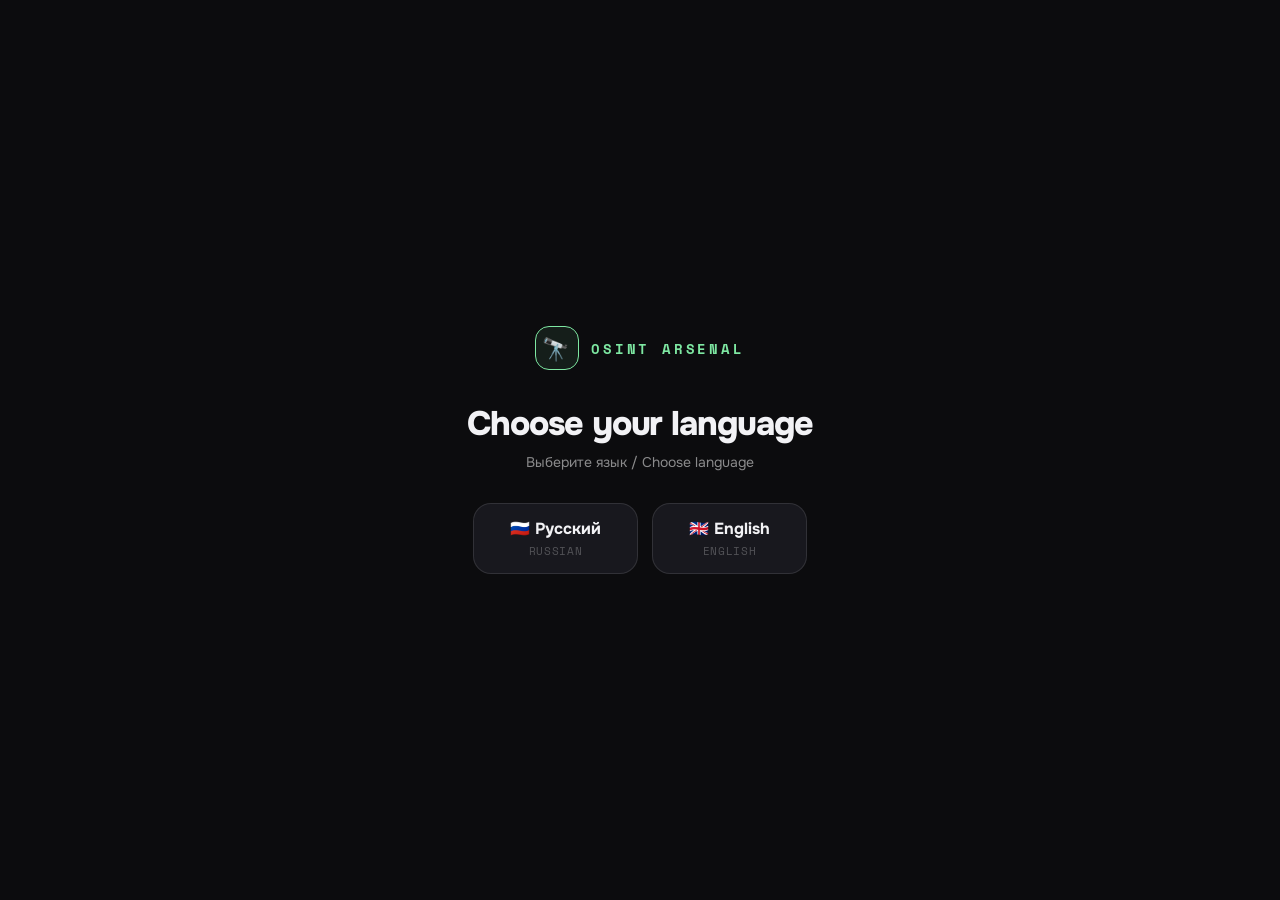
==== commit 01d86bb5: "Add files via upload" ====
--- a/index.html
+++ b/index.html
@@ -3,517 +3,575 @@
 <head>
 <meta charset="UTF-8">
 <meta name="viewport" content="width=device-width, initial-scale=1.0">
-<meta name="description" content="OSINT Arsenal — подборка инструментов для разведки, пентеста и обучения">
-<meta name="author" content="digitalmole79, Alexander Lapshakov, Alexander Weronka">
 <title>OSINT Arsenal</title>
 <link rel="preconnect" href="https://fonts.googleapis.com">
 <link href="https://fonts.googleapis.com/css2?family=Space+Mono:wght@400;700&family=Onest:wght@300;400;500;600;700;800;900&display=swap" rel="stylesheet">
-<link rel="stylesheet" href="assets/css/style.css">
 <style>
-/* LANGUAGE SCREEN */
-.lang-screen{position:fixed;inset:0;z-index:9999;background:var(--bg);display:flex;align-items:center;justify-content:center;flex-direction:column;gap:32px;animation:fadeUp .4s ease}
+*,*::before,*::after{box-sizing:border-box;margin:0;padding:0}
+:root[data-theme="dark"]{--bg:#0c0c0e;--bg2:#111115;--surface:#18181e;--surface2:#1e1e26;--surface3:#232330;--border:rgba(255,255,255,0.06);--border2:rgba(255,255,255,0.11);--text:#f2f2f5;--text-muted:rgba(255,255,255,0.25);--text-sub:rgba(255,255,255,0.52);--accent:#7ee8a2;--accent2:#5bc4e0;--accent-dim:rgba(126,232,162,0.08);--accent-glow:rgba(126,232,162,0.18);--red:#ff6b6b;--yellow:#ffd166;--pill-bg:rgba(255,255,255,0.06);--shadow:0 4px 24px rgba(0,0,0,0.4)}
+:root[data-theme="light"]{--bg:#f4f4f0;--bg2:#ebebeb;--surface:#ffffff;--surface2:#f8f8f5;--surface3:#f0f0ec;--border:rgba(0,0,0,0.07);--border2:rgba(0,0,0,0.13);--text:#0e0e12;--text-muted:rgba(0,0,0,0.26);--text-sub:rgba(0,0,0,0.52);--accent:#1a8a4a;--accent2:#1a7090;--accent-dim:rgba(26,138,74,0.07);--accent-glow:rgba(26,138,74,0.16);--red:#d94040;--yellow:#c48a00;--pill-bg:rgba(0,0,0,0.05);--shadow:0 4px 24px rgba(0,0,0,0.08)}
+html{scroll-behavior:smooth}
+body{background:var(--bg);color:var(--text);font-family:'Onest',sans-serif;min-height:100vh;transition:background .4s,color .4s;overflow-x:hidden}
+::-webkit-scrollbar{width:5px}::-webkit-scrollbar-track{background:transparent}::-webkit-scrollbar-thumb{background:var(--border2);border-radius:10px}
+a{text-decoration:none;color:inherit}button{cursor:pointer;font-family:'Onest',sans-serif}
+
+.lang-screen{position:fixed;inset:0;z-index:9999;background:var(--bg);display:flex;align-items:center;justify-content:center;flex-direction:column;gap:32px}
 .lang-screen.hidden{display:none}
-.lang-logo{font-family:'Space Mono',monospace;font-size:14px;font-weight:700;letter-spacing:.2em;color:var(--accent);text-transform:uppercase;display:flex;align-items:center;gap:12px;margin-bottom:8px}
-.lang-logo-icon{width:44px;height:44px;background:var(--accent-dim);border:1.5px solid var(--accent);border-radius:14px;display:flex;align-items:center;justify-content:center;font-size:16px;font-weight:800;font-family:'Space Mono',monospace}
+.lang-logo{font-family:'Space Mono',monospace;font-size:14px;font-weight:700;letter-spacing:.2em;color:var(--accent);text-transform:uppercase;display:flex;align-items:center;gap:12px}
+.lang-logo-icon{width:44px;height:44px;background:var(--accent-dim);border:1.5px solid var(--accent);border-radius:14px;display:flex;align-items:center;justify-content:center;font-size:22px;animation:rotateIcon 10s linear infinite}
+@keyframes rotateIcon{to{transform:rotate(360deg)}}
 .lang-title{font-size:clamp(22px,4vw,34px);font-weight:800;letter-spacing:-.03em;text-align:center}
 .lang-sub{font-size:14px;color:var(--text-sub);text-align:center}
 .lang-btns{display:flex;gap:14px;flex-wrap:wrap;justify-content:center}
-.lang-btn{padding:14px 36px;background:var(--surface);border:1.5px solid var(--border2);border-radius:18px;font-size:16px;font-weight:700;cursor:pointer;color:var(--text);transition:all .25s;font-family:'Onest',sans-serif;display:flex;flex-direction:column;align-items:center;gap:4px}
+.lang-btn{padding:14px 36px;background:var(--surface);border:1.5px solid var(--border2);border-radius:18px;font-size:16px;font-weight:700;cursor:pointer;color:var(--text);transition:all .25s;display:flex;flex-direction:column;align-items:center;gap:4px}
 .lang-btn span{font-size:11px;font-weight:400;color:var(--text-muted);font-family:'Space Mono',monospace;letter-spacing:.06em}
-.lang-btn:hover{border-color:var(--accent);color:var(--accent);transform:translateY(-2px);box-shadow:var(--shadow)}
-.lang-btn.active{border-color:var(--accent);background:var(--accent-dim);color:var(--accent)}
-/* SETTINGS MODAL */
-.settings-overlay{position:fixed;inset:0;z-index:300;background:rgba(0,0,0,.78);backdrop-filter:blur(10px);display:flex;align-items:center;justify-content:center;padding:20px;opacity:0;pointer-events:none;transition:opacity .3s}
-.settings-overlay.open{opacity:1;pointer-events:all}
-.settings-modal{background:var(--surface);border:1px solid var(--border2);border-radius:26px;max-width:460px;width:100%;padding:32px;transform:translateY(20px) scale(.97);transition:transform .35s cubic-bezier(.4,0,.2,1),background .4s}
-.settings-overlay.open .settings-modal{transform:translateY(0) scale(1)}
-.settings-head{display:flex;align-items:center;justify-content:space-between;margin-bottom:28px}
-.settings-title{font-size:20px;font-weight:800;letter-spacing:-.03em}
-.settings-close{background:var(--surface2);border:1px solid var(--border);width:32px;height:32px;border-radius:11px;cursor:pointer;display:flex;align-items:center;justify-content:center;color:var(--text-sub);font-size:16px;transition:all .2s}
-.settings-close:hover{border-color:var(--accent);color:var(--accent)}
+.lang-btn:hover{border-color:var(--accent);color:var(--accent);transform:translateY(-2px)}
+
+.overlay-modal{position:fixed;inset:0;z-index:300;background:rgba(0,0,0,.78);backdrop-filter:blur(10px);display:flex;align-items:center;justify-content:center;padding:20px;opacity:0;pointer-events:none;transition:opacity .3s}
+.overlay-modal.open{opacity:1;pointer-events:all}
+.inner-modal{background:var(--surface);border:1px solid var(--border2);border-radius:26px;max-width:480px;width:100%;padding:32px;transform:translateY(20px) scale(.97);transition:transform .35s cubic-bezier(.4,0,.2,1),background .4s;max-height:85vh;overflow-y:auto}
+.overlay-modal.open .inner-modal{transform:translateY(0) scale(1)}
+.modal-head{display:flex;align-items:center;justify-content:space-between;margin-bottom:20px}
+.modal-title-text{font-size:20px;font-weight:800;letter-spacing:-.03em}
+.modal-x{background:var(--surface2);border:1px solid var(--border);width:32px;height:32px;border-radius:11px;cursor:pointer;display:flex;align-items:center;justify-content:center;color:var(--text-sub);font-size:16px;transition:all .2s}
+.modal-x:hover{border-color:var(--accent);color:var(--accent)}
+.settings-label{font-family:'Space Mono',monospace;font-size:10px;color:var(--accent);letter-spacing:.2em;text-transform:uppercase;margin-bottom:12px}
 .settings-section{margin-bottom:24px}
-.settings-label{font-family:'Space Mono',monospace;font-size:10px;color:var(--accent);letter-spacing:.2em;text-transform:uppercase;margin-bottom:12px}
 .settings-row{display:flex;gap:10px;flex-wrap:wrap}
-.set-btn{padding:10px 20px;background:var(--surface2);border:1px solid var(--border);border-radius:14px;font-size:13px;font-weight:600;cursor:pointer;color:var(--text-sub);transition:all .2s;font-family:'Onest',sans-serif}
+.set-btn{padding:10px 20px;background:var(--surface2);border:1px solid var(--border);border-radius:14px;font-size:13px;font-weight:600;cursor:pointer;color:var(--text-sub);transition:all .2s}
 .set-btn:hover{border-color:var(--border2);color:var(--text)}
 .set-btn.active{background:var(--accent-dim);border-color:var(--accent);color:var(--accent)}
-/* SUPPORT MODAL */
-.support-overlay{position:fixed;inset:0;z-index:300;background:rgba(0,0,0,.78);backdrop-filter:blur(10px);display:flex;align-items:center;justify-content:center;padding:20px;opacity:0;pointer-events:none;transition:opacity .3s}
-.support-overlay.open{opacity:1;pointer-events:all}
-.support-modal{background:var(--surface);border:1px solid var(--border2);border-radius:26px;max-width:480px;width:100%;padding:32px;transform:translateY(20px) scale(.97);transition:transform .35s cubic-bezier(.4,0,.2,1)}
-.support-overlay.open .support-modal{transform:translateY(0) scale(1)}
-.support-head{display:flex;align-items:center;justify-content:space-between;margin-bottom:8px}
-.support-title{font-size:20px;font-weight:800;letter-spacing:-.03em}
-.support-sub{font-size:13px;color:var(--text-sub);margin-bottom:24px;line-height:1.6}
 .wallet-card{background:var(--surface2);border:1px solid var(--border);border-radius:16px;padding:18px;margin-bottom:12px}
 .wallet-top{display:flex;align-items:center;gap:10px;margin-bottom:10px}
-.wallet-icon{font-family:'Space Mono',monospace;font-size:11px;font-weight:700;color:var(--accent);background:var(--accent-dim);border:1px solid var(--border2);padding:4px 8px;border-radius:8px}
 .wallet-name{font-size:14px;font-weight:700}
 .wallet-net{font-size:10px;font-family:'Space Mono',monospace;color:var(--text-muted);padding:2px 8px;background:var(--pill-bg);border-radius:8px}
 .wallet-addr{font-family:'Space Mono',monospace;font-size:10px;color:var(--text-sub);word-break:break-all;line-height:1.6;background:var(--surface3);border-radius:10px;padding:10px 12px;cursor:pointer;transition:all .2s;border:1px solid var(--border)}
 .wallet-addr:hover{border-color:var(--accent);color:var(--accent)}
 .wallet-copy{font-size:10px;color:var(--text-muted);margin-top:6px;text-align:right;font-family:'Space Mono',monospace}
 .support-or{text-align:center;color:var(--text-muted);font-size:13px;margin:16px 0}
-.support-check{background:var(--surface2);border:1px solid var(--border);border-radius:16px;padding:16px}
+.support-check{background:var(--surface2);border:1px solid var(--border);border-radius:16px;padding:16px;display:flex;align-items:center;gap:12px}
 .support-check-text{font-size:13px;color:var(--text-sub);line-height:1.6}
-.support-check-link{color:var(--accent);font-weight:700;text-decoration:none}
-.support-check-link:hover{text-decoration:underline}
-/* HEADER */
+.support-check-link{color:var(--accent);font-weight:700}
+
+header{position:sticky;top:0;z-index:100;padding:0 clamp(16px,4vw,44px);height:64px;display:flex;align-items:center;justify-content:space-between;background:var(--bg);border-bottom:1px solid var(--border);transition:background .4s,border-color .4s;backdrop-filter:blur(20px)}
+.logo{display:flex;align-items:center;gap:10px;font-family:'Space Mono',monospace;font-size:13px;font-weight:700;letter-spacing:.1em;color:var(--accent);text-transform:uppercase}
+.logo-icon{width:32px;height:32px;background:var(--accent-dim);border:1.5px solid var(--accent);border-radius:12px;display:flex;align-items:center;justify-content:center;font-size:15px;animation:rotateIcon 10s linear infinite}
 .header-credit{font-family:'Space Mono',monospace;font-size:10px;color:var(--text-muted);letter-spacing:.04em;display:flex;align-items:center;gap:6px}
-.header-credit a{color:var(--accent);text-decoration:none;font-weight:700}
-.header-credit a:hover{text-decoration:underline}
+.header-credit a{color:var(--accent);font-weight:700}.header-credit a:hover{text-decoration:underline}
+.header-actions{display:flex;align-items:center;gap:8px}
 .icon-btn{display:flex;align-items:center;gap:6px;padding:7px 14px;background:var(--surface);border:1px solid var(--border2);border-radius:24px;cursor:pointer;font-family:'Space Mono',monospace;font-size:10px;color:var(--text-sub);letter-spacing:.06em;transition:all .25s;white-space:nowrap}
 .icon-btn:hover{border-color:var(--accent);color:var(--accent)}
-/* PAGE TRANSITION */
+
+.nav-wrap{padding:0 clamp(16px,4vw,44px);border-bottom:1px solid var(--border);background:var(--bg);overflow-x:auto;scrollbar-width:none;transition:background .4s}
+.nav-wrap::-webkit-scrollbar{display:none}
+.nav-tabs{display:flex;min-width:max-content}
+.nav-tab{padding:15px 20px;font-size:13px;font-weight:500;color:var(--text-sub);cursor:pointer;border-bottom:2.5px solid transparent;transition:all .2s;display:flex;align-items:center;gap:7px;white-space:nowrap;background:none;border-left:none;border-right:none;border-top:none;letter-spacing:.01em}
+.nav-tab:hover{color:var(--text)}
+.nav-tab.active{color:var(--accent);border-bottom-color:var(--accent);font-weight:700}
+.tab-badge{font-size:9px;background:var(--accent-dim);color:var(--accent);padding:2px 7px;border-radius:20px;font-family:'Space Mono',monospace}
+
 .page{display:none;padding:clamp(24px,4vw,52px) clamp(16px,4vw,44px) 80px}
-.page.active{display:block;animation:pageIn .35s cubic-bezier(.4,0,.2,1) forwards}
-@keyframes pageIn{from{opacity:0;transform:translateY(18px)}to{opacity:1;transform:translateY(0)}}
-/* INFO BODY */
-.info-body p{margin-bottom:14px;line-height:1.8}
-.info-body p:last-child{margin-bottom:0}
+.page.active{display:block;animation:fadeUp .4s ease forwards}
+@keyframes fadeUp{from{opacity:0;transform:translateY(14px)}to{opacity:1;transform:translateY(0)}}
+
+.s-eyebrow{font-family:'Space Mono',monospace;font-size:10px;color:var(--accent);letter-spacing:.2em;text-transform:uppercase;margin-bottom:10px}
+.s-title{font-size:clamp(26px,4vw,42px);font-weight:800;letter-spacing:-.03em;line-height:1.1;margin-bottom:10px}
+.s-sub{font-size:14px;color:var(--text-sub);max-width:500px;line-height:1.65;font-weight:400;margin-bottom:32px}
+
+.toolbar{display:flex;align-items:center;gap:10px;flex-wrap:wrap;margin-bottom:28px}
+.search-wrap{position:relative;flex:1;min-width:200px;max-width:340px}
+.search-wrap svg{position:absolute;left:13px;top:50%;transform:translateY(-50%);color:var(--text-muted);pointer-events:none}
+.search-input{width:100%;padding:11px 14px 11px 38px;background:var(--surface);border:1px solid var(--border);border-radius:18px;color:var(--text);font-family:'Onest',sans-serif;font-size:13px;outline:none;transition:border-color .2s,background .3s}
+.search-input::placeholder{color:var(--text-muted)}
+.search-input:focus{border-color:var(--accent);background:var(--surface2)}
+.pills{display:flex;gap:7px;flex-wrap:wrap}
+.pill{padding:8px 16px;background:var(--pill-bg);border:1px solid var(--border);border-radius:24px;font-size:12px;font-weight:500;color:var(--text-sub);cursor:pointer;transition:all .2s;white-space:nowrap}
+.pill:hover{border-color:var(--border2);color:var(--text)}
+.pill.active{background:var(--accent-dim);border-color:var(--accent);color:var(--accent)}
+.count-chip{margin-left:auto;font-family:'Space Mono',monospace;font-size:10px;color:var(--text-muted);padding:6px 13px;background:var(--surface);border:1px solid var(--border);border-radius:14px}
+
+.tools-grid{display:grid;grid-template-columns:repeat(auto-fill,minmax(288px,1fr));gap:14px}
+.tool-card{background:var(--surface);border:1px solid var(--border);border-radius:22px;padding:22px;cursor:pointer;transition:all .25s cubic-bezier(.4,0,.2,1);position:relative;overflow:hidden;opacity:0;animation:cardIn .4s ease forwards}
+.tool-card::after{content:'';position:absolute;inset:0;border-radius:22px;background:radial-gradient(circle at 50% 0%,var(--accent-glow),transparent 70%);opacity:0;transition:opacity .3s;pointer-events:none}
+.tool-card:hover{border-color:var(--border2);transform:translateY(-3px);box-shadow:var(--shadow)}
+.tool-card:hover::after{opacity:1}
+@keyframes cardIn{from{opacity:0;transform:translateY(10px)}to{opacity:1;transform:translateY(0)}}
+.card-top{display:flex;align-items:flex-start;justify-content:space-between;margin-bottom:14px}
+.card-icon{width:42px;height:42px;background:var(--surface2);border:1px solid var(--border2);border-radius:14px;display:flex;align-items:center;justify-content:center;font-size:20px;transition:transform .25s,border-color .25s}
+.tool-card:hover .card-icon{transform:scale(1.08);border-color:var(--accent)}
+.card-link-btn{display:flex;align-items:center;gap:4px;font-family:'Space Mono',monospace;font-size:9px;color:var(--text-muted);text-decoration:none;padding:5px 10px;background:var(--surface2);border:1px solid var(--border);border-radius:12px;transition:all .2s}
+.card-link-btn:hover{color:var(--accent);border-color:var(--accent)}
+.card-name{font-size:16px;font-weight:700;letter-spacing:-.02em;margin-bottom:7px}
+.card-tags{display:flex;flex-wrap:wrap;gap:5px;margin-bottom:12px}
+.tag{font-size:10px;font-weight:500;padding:3px 9px;background:var(--surface2);border:1px solid var(--border);border-radius:9px;color:var(--text-muted)}
+.card-desc{font-size:13px;line-height:1.65;color:var(--text-sub);font-weight:400}
+.card-foot{display:flex;align-items:center;justify-content:space-between;margin-top:14px;padding-top:13px;border-top:1px solid var(--border)}
+.type-badge{font-size:10px;font-weight:600;padding:3px 10px;background:var(--accent-dim);color:var(--accent);border-radius:9px}
+.empty-state{grid-column:1/-1;text-align:center;padding:80px 20px;font-size:14px;color:var(--text-muted)}
+.empty-state em{color:var(--accent);font-style:normal}
+
+.info-card{background:var(--surface);border:1px solid var(--border);border-radius:22px;padding:22px;margin-bottom:12px;cursor:pointer;transition:all .25s;opacity:0;animation:cardIn .4s ease forwards}
+.info-card:hover{border-color:var(--border2)}
+.info-card-top{display:flex;align-items:center;gap:14px}
+.info-icon{width:44px;height:44px;background:var(--surface2);border:1px solid var(--border2);border-radius:14px;display:flex;align-items:center;justify-content:center;font-size:20px;flex-shrink:0}
+.info-meta{flex:1}
+.info-title{font-size:16px;font-weight:700;letter-spacing:-.02em;margin-bottom:3px}
+.info-sub{font-size:12px;color:var(--text-muted)}
+.info-badge{font-size:9px;font-family:'Space Mono',monospace;padding:4px 9px;border-radius:10px;background:var(--accent-dim);color:var(--accent);letter-spacing:.06em;text-transform:uppercase;flex-shrink:0}
+.chevron{transition:transform .3s;color:var(--text-muted);flex-shrink:0}
+.info-card.open .chevron{transform:rotate(180deg)}
+.info-body{margin-top:18px;padding-top:18px;border-top:1px solid var(--border);font-size:13.5px;line-height:1.78;color:var(--text-sub);font-weight:400;display:none}
+.info-body p{margin-bottom:14px}.info-body p:last-child{margin-bottom:0}
+.info-card.open .info-body{display:block}
+
+.practice-grid{display:grid;grid-template-columns:repeat(auto-fill,minmax(278px,1fr));gap:14px;margin-bottom:40px}
+.pcard{background:var(--surface);border:1px solid var(--border);border-radius:22px;padding:22px;text-decoration:none;color:var(--text);display:block;transition:all .25s;position:relative;overflow:hidden}
+.pcard::before{content:'';position:absolute;bottom:0;left:0;right:0;height:3px;background:linear-gradient(90deg,var(--accent),var(--accent2));transform:scaleX(0);transform-origin:left;transition:transform .3s;border-radius:0 0 22px 22px}
+.pcard:hover{border-color:var(--border2);transform:translateY(-3px);box-shadow:var(--shadow)}
+.pcard:hover::before{transform:scaleX(1)}
+.pcard-icon{font-size:28px;margin-bottom:14px}.pcard-name{font-size:15px;font-weight:700;letter-spacing:-.02em;margin-bottom:6px}
+.pcard-desc{font-size:12px;color:var(--text-sub);line-height:1.6;margin-bottom:14px;font-weight:400}
+.pcard-tags{display:flex;gap:5px;flex-wrap:wrap;margin-bottom:12px}
+.lvl{display:inline-flex;align-items:center;gap:5px;font-size:10px;font-weight:600;padding:4px 10px;border-radius:10px;letter-spacing:.02em}
+.lvl-e{background:rgba(126,232,162,.12);color:var(--accent)}.lvl-m{background:rgba(255,209,102,.12);color:var(--yellow)}.lvl-h{background:rgba(255,107,107,.12);color:var(--red)}
+.chal-card{background:var(--surface);border:1px solid var(--border);border-radius:22px;padding:24px;margin-bottom:12px;cursor:default;transition:all .25s;position:relative;overflow:hidden}
+.chal-card:hover{border-color:var(--border2);box-shadow:var(--shadow)}
+.chal-card::after{content:attr(data-num);position:absolute;right:24px;top:50%;transform:translateY(-50%);font-size:70px;font-weight:900;color:var(--border2);pointer-events:none;line-height:1;letter-spacing:-.05em}
+.chal-name{font-size:16px;font-weight:700;margin-bottom:6px;letter-spacing:-.02em}
+.chal-desc{font-size:13px;color:var(--text-sub);line-height:1.6;max-width:440px;font-weight:400}
+.chal-foot{display:flex;gap:8px;margin-top:14px;align-items:center}
+
+.res-grid{display:grid;grid-template-columns:repeat(auto-fill,minmax(256px,1fr));gap:14px}
+.rcard{background:var(--surface);border:1px solid var(--border);border-radius:22px;padding:20px;text-decoration:none;color:var(--text);display:flex;flex-direction:column;gap:10px;transition:all .25s}
+.rcard:hover{border-color:var(--border2);transform:translateY(-2px);box-shadow:var(--shadow)}
+.rcard-top{display:flex;align-items:center;gap:10px}
+.rcard-icon{width:38px;height:38px;border-radius:12px;display:flex;align-items:center;justify-content:center;font-size:17px;background:var(--surface2);border:1px solid var(--border);flex-shrink:0}
+.rcard-name{font-size:14px;font-weight:700;letter-spacing:-.01em}.rcard-type{font-size:10px;color:var(--text-muted)}
+.rcard-desc{font-size:12px;color:var(--text-sub);line-height:1.6;font-weight:400}
+.rcard-badge{align-self:flex-start;font-size:9px;font-family:'Space Mono',monospace;padding:3px 9px;border-radius:9px;background:var(--pill-bg);color:var(--text-muted);letter-spacing:.06em;text-transform:uppercase}
+
+.tool-modal-overlay{position:fixed;inset:0;z-index:200;background:rgba(0,0,0,.78);backdrop-filter:blur(10px);display:flex;align-items:center;justify-content:center;padding:20px;opacity:0;pointer-events:none;transition:opacity .3s}
+.tool-modal-overlay.open{opacity:1;pointer-events:all}
+.tool-modal{background:var(--surface);border:1px solid var(--border2);border-radius:26px;max-width:540px;width:100%;padding:32px;transform:translateY(20px) scale(.97);transition:transform .35s cubic-bezier(.4,0,.2,1),background .4s;max-height:85vh;overflow-y:auto}
+.tool-modal-overlay.open .tool-modal{transform:translateY(0) scale(1)}
+.tool-modal-head{display:flex;align-items:flex-start;justify-content:space-between;margin-bottom:20px}
+.tool-modal-title{font-size:22px;font-weight:800;letter-spacing:-.03em}
+.tool-modal-url{font-family:'Space Mono',monospace;font-size:11px;color:var(--accent);margin-bottom:16px}
+.tool-modal-tags{display:flex;gap:6px;flex-wrap:wrap;margin-bottom:18px}
+.tool-modal-desc{font-size:14px;line-height:1.78;color:var(--text-sub);margin-bottom:24px;font-weight:400}
+.btn-primary{display:inline-flex;align-items:center;gap:7px;padding:11px 22px;background:var(--accent);color:#000;font-weight:700;font-size:12px;border-radius:14px;text-decoration:none;letter-spacing:.04em;text-transform:uppercase;transition:opacity .2s,transform .2s;border:none}
+.btn-primary:hover{opacity:.85;transform:translateY(-1px)}
+
+footer{border-top:1px solid var(--border);padding:22px clamp(16px,4vw,44px);display:flex;align-items:center;justify-content:space-between;flex-wrap:wrap;gap:10px;font-size:12px;color:var(--text-muted);transition:border-color .4s}
+footer a{color:var(--accent);text-decoration:none;font-weight:600}footer a:hover{text-decoration:underline}
+@media(max-width:600px){.header-credit{display:none}}
 </style>
 </head>
 <body>
 
+<!-- LANG -->
 <div class="lang-screen" id="langScreen">
-  <div class="lang-logo">
-    <div class="lang-logo-icon">OA</div>
-    OSINT Arsenal
-  </div>
-  <div>
-    <div class="lang-title" id="langTitle">Choose your language</div>
-    <div class="lang-sub" style="margin-top:8px">Выберите язык / Choose language</div>
-  </div>
+  <div class="lang-logo"><div class="lang-logo-icon">🔭</div>OSINT Arsenal</div>
+  <div><div class="lang-title">Choose your language</div><div class="lang-sub" style="margin-top:8px">Выберите язык / Choose language</div></div>
   <div class="lang-btns">
-    <button class="lang-btn" onclick="setLang('ru')">Русский<span>RU</span></button>
-    <button class="lang-btn" onclick="setLang('en')">English<span>EN</span></button>
-  </div>
-</div>
-
-<div class="settings-overlay" id="settingsOverlay">
-  <div class="settings-modal">
-    <div class="settings-head">
-      <div class="settings-title" id="settTitle">Настройки</div>
-      <button class="settings-close" onclick="closeSettings()" aria-label="Закрыть">&times;</button>
-    </div>
+    <button class="lang-btn" onclick="setLang('ru')">🇷🇺 Русский<span>RUSSIAN</span></button>
+    <button class="lang-btn" onclick="setLang('en')">🇬🇧 English<span>ENGLISH</span></button>
+  </div>
+</div>
+
+<!-- SETTINGS -->
+<div class="overlay-modal" id="settingsOverlay">
+  <div class="inner-modal">
+    <div class="modal-head"><div class="modal-title-text" id="settTitle">⚙️ Настройки</div><button class="modal-x" onclick="closeSettings()">✕</button></div>
     <div class="settings-section">
       <div class="settings-label" id="settLangLabel">Язык</div>
       <div class="settings-row">
-        <button class="set-btn" id="btnLangRu" onclick="setLang('ru',true)">Русский</button>
-        <button class="set-btn" id="btnLangEn" onclick="setLang('en',true)">English</button>
+        <button class="set-btn" id="btnLangRu" onclick="setLang('ru',true)">🇷🇺 Русский</button>
+        <button class="set-btn" id="btnLangEn" onclick="setLang('en',true)">🇬🇧 English</button>
       </div>
     </div>
     <div class="settings-section">
       <div class="settings-label" id="settThemeLabel">Тема</div>
       <div class="settings-row">
-        <button class="set-btn" id="btnDark" onclick="setTheme('dark')">Dark</button>
-        <button class="set-btn" id="btnLight" onclick="setTheme('light')">Light</button>
+        <button class="set-btn" id="btnDark" onclick="setTheme('dark')">🌑 Dark</button>
+        <button class="set-btn" id="btnLight" onclick="setTheme('light')">☀️ Light</button>
       </div>
     </div>
   </div>
 </div>
 
-<div class="support-overlay" id="supportOverlay">
-  <div class="support-modal">
-    <div class="support-head">
-      <div class="support-title" id="suppTitle">Поддержка</div>
-      <button class="settings-close" onclick="closeSupport()" aria-label="Закрыть">&times;</button>
-    </div>
-    <div class="support-sub" id="suppSub">Если проект оказался полезным — можно поддержать авторов криптовалютой в сети TON:</div>
+<!-- SUPPORT -->
+<div class="overlay-modal" id="supportOverlay">
+  <div class="inner-modal">
+    <div class="modal-head"><div class="modal-title-text" id="suppTitle">💎 Поддержка</div><button class="modal-x" onclick="closeSupport()">✕</button></div>
+    <div style="font-size:13px;color:var(--text-sub);margin-bottom:24px;line-height:1.6" id="suppSub">Если проект оказался полезным — можно поддержать авторов криптовалютой в сети TON:</div>
     <div class="wallet-card">
-      <div class="wallet-top">
-        <div class="wallet-icon">TON</div>
-        <div class="wallet-name">@Alexander_Weronka</div>
-        <div class="wallet-net">TON Network</div>
-      </div>
+      <div class="wallet-top"><div class="wallet-name">💎 TON — @Alexander_Weronka</div><div class="wallet-net">TON Network</div></div>
       <div class="wallet-addr" onclick="copyWallet(this,'UQAIg6HtGmUyx6O_rMIpkk7M1bkLasdTtAevRV9Xo4iaU4Fv')">UQAIg6HtGmUyx6O_rMIpkk7M1bkLasdTtAevRV9Xo4iaU4Fv</div>
       <div class="wallet-copy" id="walletCopyHint">нажми чтобы скопировать</div>
     </div>
     <div class="wallet-card">
-      <div class="wallet-top">
-        <div class="wallet-icon">TON</div>
-        <div class="wallet-name">@AlexanderLapshakov</div>
-        <div class="wallet-net">TON Network</div>
-      </div>
+      <div class="wallet-top"><div class="wallet-name">💎 TON — @AlexanderLapshakov</div><div class="wallet-net">TON Network</div></div>
       <div class="wallet-addr" onclick="copyWallet(this,'UQC5hQFuo4QsEIMllGhCuYCCVjv5EzQSuBOwiRA6SYvM0TrO')">UQC5hQFuo4QsEIMllGhCuYCCVjv5EzQSuBOwiRA6SYvM0TrO</div>
       <div class="wallet-copy">нажми чтобы скопировать</div>
     </div>
-    <div class="support-or" id="suppOr">или</div>
-    <div class="support-check">
-      <div class="support-check-text" id="suppCheck">
-        Скриншот перевода можно направить в Telegram: <a class="support-check-link" href="https://t.me/Alexander_Weronka" target="_blank" rel="noopener">@Alexander_Weronka</a> или <a class="support-check-link" href="https://t.me/AlexanderLapshakov" target="_blank" rel="noopener">@AlexanderLapshakov</a>
-      </div>
+    <div class="support-or" id="suppOr">— или —</div>
+    <div class="support-check"><div style="font-size:28px">🧾</div><div class="support-check-text" id="suppCheck">Скриншот перевода: <a class="support-check-link" href="https://t.me/Alexander_Weronka" target="_blank">@Alexander_Weronka</a> ❤️</div></div>
+  </div>
+</div>
+
+<!-- TOOL MODAL -->
+<div class="tool-modal-overlay" id="toolModalOverlay">
+  <div class="tool-modal">
+    <div class="tool-modal-head">
+      <div class="tool-modal-title" id="tmTitle"></div>
+      <button class="modal-x" id="tmClose">✕</button>
     </div>
+    <div class="tool-modal-url" id="tmUrl"></div>
+    <div class="tool-modal-tags" id="tmTags"></div>
+    <div class="tool-modal-desc" id="tmDesc"></div>
+    <a class="btn-primary" id="tmLink" href="#" target="_blank" rel="noopener">
+      <span id="tmOpenLabel">Открыть</span>
+      <svg width="12" height="12" viewBox="0 0 24 24" fill="none" stroke="currentColor" stroke-width="2.5"><path d="M18 13v6a2 2 0 01-2 2H5a2 2 0 01-2-2V8a2 2 0 012-2h6"/><polyline points="15 3 21 3 21 9"/><line x1="10" y1="14" x2="21" y2="3"/></svg>
+    </a>
   </div>
 </div>
 
 <header>
-  <a class="logo" href="welcome.html" title="О проекте">
-    <div class="logo-icon" aria-hidden="true">OA</div>
-    OSINT Arsenal
-  </a>
-  <div class="header-credit">
-    <span id="madeBy">Сообщество:</span>
-    <a href="https://t.me/digitalmole79" target="_blank" rel="noopener">@digitalmole79</a>
-  </div>
+  <a class="logo" href="#"><div class="logo-icon">🔭</div>OSINT Arsenal</a>
+  <div class="header-credit"><span id="madeBy">Сообщество:</span><a href="https://t.me/digitalmole79" target="_blank">@digitalmole79</a></div>
   <div class="header-actions">
-    <button type="button" class="icon-btn" onclick="openSupport()">
-      <span id="suppBtnLabel">Поддержка</span>
-    </button>
-    <button type="button" class="icon-btn" onclick="openSettings()">
-      <span id="settBtnLabel">Настройки</span>
-    </button>
+    <button class="icon-btn" onclick="openSupport()">💎 <span id="suppBtnLabel">Поддержка</span></button>
+    <button class="icon-btn" onclick="openSettings()">⚙️ <span id="settBtnLabel">Настройки</span></button>
   </div>
 </header>
 
-<nav class="nav-wrap">
+<div class="nav-wrap">
   <div class="nav-tabs">
-    <button type="button" class="nav-tab active" data-tab="tools">
-      <span class="tab-text" data-key="navTools">Инструменты</span>
-      <span class="tab-badge" id="toolsCount">46</span>
-    </button>
-    <button type="button" class="nav-tab" data-tab="tod">
-      <span class="tab-text" data-key="navRandom">Случайный</span>
-      <span class="tab-badge tab-badge-alt" id="randomPoolBadge">345</span>
-    </button>
-    <button type="button" class="nav-tab" data-tab="info">
-      <span class="tab-text" data-key="navInfo">База знаний</span>
-    </button>
-    <button type="button" class="nav-tab" data-tab="practice">
-      <span class="tab-text" data-key="navPractice">Практика</span>
-    </button>
-    <button type="button" class="nav-tab" data-tab="resources">
-      <span class="tab-text" data-key="navResources">Ресурсы</span>
-    </button>
-    <button type="button" class="nav-tab" data-tab="author">
-      <span class="tab-text" data-key="navAuthor">О проекте</span>
-    </button>
-  </div>
-</nav>
-
-<!-- TOOLS -->
+    <button class="nav-tab active" data-tab="tools">🛠️ <span id="nav-tools">Инструменты</span> <span class="tab-badge" id="toolsCount">0</span></button>
+    <button class="nav-tab" data-tab="info">📚 <span id="nav-info">База знаний</span></button>
+    <button class="nav-tab" data-tab="practice">🎯 <span id="nav-practice">Практика</span></button>
+    <button class="nav-tab" data-tab="resources">📖 <span id="nav-resources">Ресурсы</span></button>
+  </div>
+</div>
+
 <div class="page active" id="tab-tools">
-  <p class="s-eyebrow"><span data-key="toolsEye">Коллекция</span></p>
-  <h1 class="s-title" data-key="toolsTitle">Арсенал инструментов</h1>
-  <p class="s-sub" data-key="toolsSub">Подборка инструментов для OSINT, разведки и пентеста — от классических до малоизвестных.</p>
+  <p class="s-eyebrow">// <span id="toolsEye">Коллекция</span></p>
+  <h1 class="s-title" id="toolsTitle">Инструменты</h1>
+  <p class="s-sub" id="toolsSub">Подборка инструментов для разведки, анализа данных, пентеста и форензики.</p>
   <div class="toolbar">
     <div class="search-wrap">
-      <svg width="14" height="14" viewBox="0 0 24 24" fill="none" stroke="currentColor" stroke-width="2" aria-hidden="true">
-        <circle cx="11" cy="11" r="8"/><path d="M21 21l-4.35-4.35"/>
-      </svg>
-      <input class="search-input" id="searchInput" type="search" autocomplete="off" placeholder="Поиск инструмента...">
+      <svg width="14" height="14" viewBox="0 0 24 24" fill="none" stroke="currentColor" stroke-width="2"><circle cx="11" cy="11" r="8"/><path d="M21 21l-4.35-4.35"/></svg>
+      <input class="search-input" id="searchInput" type="text" placeholder="Поиск инструмента...">
     </div>
     <div class="pills" id="pillsContainer"></div>
-    <span class="count-chip" id="countLabel"></span>
+    <span class="count-chip" id="countLabel">0</span>
   </div>
   <div class="tools-grid" id="toolsGrid"></div>
 </div>
 
-<!-- RANDOM TOOL -->
-<div class="page" id="tab-tod">
-  <p class="s-eyebrow"><span data-key="todEye">Случайный выбор</span></p>
-  <h1 class="s-title" data-key="todTitle">Инструмент дня</h1>
-  <p class="s-sub" data-key="todSub">Каждый раз — запись из расширенной базы с подробным описанием; вкладка «Инструменты» показывает только основной список.</p>
-  <p class="tod-pool-note" id="todPoolNote" aria-live="polite"></p>
-  <div class="tod-card">
-    <div class="tod-label">
-      <div class="live-dot"></div>
-      <span data-key="todLabel">Случайный выбор</span>
-    </div>
-    <div class="tod-name" id="todName"><div class="dots"><span></span><span></span><span></span></div></div>
-    <div class="tod-url" id="todUrl"></div>
-    <div class="tod-desc" id="todDesc"><div class="dots"><span></span><span></span><span></span></div></div>
-    <div class="tod-actions">
-      <a class="btn-primary" id="todLink" href="#" target="_blank" rel="noopener">
-        <svg width="13" height="13" viewBox="0 0 24 24" fill="none" stroke="currentColor" stroke-width="2.5" aria-hidden="true">
-          <path d="M18 13v6a2 2 0 01-2 2H5a2 2 0 01-2-2V8a2 2 0 012-2h6"/>
-          <polyline points="15 3 21 3 21 9"/><line x1="10" y1="14" x2="21" y2="3"/>
-        </svg>
-        <span data-key="btnOpen">Открыть</span>
-      </a>
-      <button type="button" class="btn-secondary" id="todRefresh">
-        <svg width="13" height="13" viewBox="0 0 24 24" fill="none" stroke="currentColor" stroke-width="2" aria-hidden="true">
-          <polyline points="23 4 23 10 17 10"/>
-          <path d="M20.49 15a9 9 0 11-2.12-9.36L23 10"/>
-        </svg>
-        <span data-key="btnNext">Другой инструмент</span>
-      </button>
-    </div>
-  </div>
-  <div class="tod-hist-title"><span data-key="todHistory">Уже показанные</span></div>
-  <div class="tod-hist-list" id="todHistList"></div>
-</div>
-
-<!-- INFO -->
 <div class="page" id="tab-info">
-  <p class="s-eyebrow"><span data-key="infoEye">База знаний</span></p>
-  <h1 class="s-title" data-key="infoTitle">Методики OSINT</h1>
-  <p class="s-sub" data-key="infoSub">Подробные руководства — от поиска по email до разведки инфраструктуры.</p>
+  <p class="s-eyebrow">// <span id="infoEye">База знаний</span></p>
+  <h1 class="s-title" id="infoTitle">База знаний</h1>
+  <p class="s-sub" id="infoSub">Подробные руководства по методам разведки.</p>
   <div id="infoList"></div>
 </div>
 
-<!-- PRACTICE -->
 <div class="page" id="tab-practice">
-  <p class="s-eyebrow"><span data-key="pracEye">Тренировка</span></p>
-  <h1 class="s-title" data-key="pracTitle">Практика</h1>
-  <p class="s-sub" data-key="pracSub">Платформы и задания для отработки навыков разведки.</p>
-  <div class="practice-grid">
-    <a class="pcard" href="https://tryhackme.com" target="_blank" rel="noopener">
-      <div class="pcard-icon">TH</div>
-      <div class="pcard-name">TryHackMe</div>
-      <div class="pcard-desc" data-key="pracTHM">Интерактивные комнаты с OSINT-заданиями прямо в браузере.</div>
-      <div class="pcard-tags"><span class="tag">CTF</span><span class="tag">guided</span></div>
-      <span class="lvl lvl-e">&#9679; <span data-key="lvlBeg">Начальный</span></span>
-    </a>
-    <a class="pcard" href="https://hackthebox.com" target="_blank" rel="noopener">
-      <div class="pcard-icon">HT</div>
-      <div class="pcard-name">Hack The Box</div>
-      <div class="pcard-desc" data-key="pracHTB">Реальные машины и OSINT-задачи. Раздел OSINT challenges.</div>
-      <div class="pcard-tags"><span class="tag">CTF</span><span class="tag">real</span></div>
-      <span class="lvl lvl-h">&#9679; <span data-key="lvlAdv">Продвинутый</span></span>
-    </a>
-    <a class="pcard" href="https://ctftime.org" target="_blank" rel="noopener">
-      <div class="pcard-icon">CF</div>
-      <div class="pcard-name">CTFtime</div>
-      <div class="pcard-desc" data-key="pracCTF">Агрегатор CTF-соревнований со всего мира.</div>
-      <div class="pcard-tags"><span class="tag">competitions</span><span class="tag">live</span></div>
-      <span class="lvl lvl-m">&#9679; <span data-key="lvlMid">Средний</span></span>
-    </a>
-    <a class="pcard" href="https://www.geoguessr.com" target="_blank" rel="noopener">
-      <div class="pcard-icon">GG</div>
-      <div class="pcard-name">GeoGuessr</div>
-      <div class="pcard-desc" data-key="pracGeo">Угадывание мест по Street View — геолокационный OSINT.</div>
-      <div class="pcard-tags"><span class="tag">geo</span><span class="tag">visual</span></div>
-      <span class="lvl lvl-e">&#9679; <span data-key="lvlBeg">Начальный</span></span>
-    </a>
-    <a class="pcard" href="https://www.tracelabs.org" target="_blank" rel="noopener">
-      <div class="pcard-icon">TL</div>
-      <div class="pcard-name">Trace Labs</div>
-      <div class="pcard-desc" data-key="pracTrace">OSINT CTF с реальной целью — поиск пропавших без вести.</div>
-      <div class="pcard-tags"><span class="tag">real world</span><span class="tag">CTF</span></div>
-      <span class="lvl lvl-h">&#9679; <span data-key="lvlAdv">Продвинутый</span></span>
-    </a>
-    <a class="pcard" href="https://osint.training" target="_blank" rel="noopener">
-      <div class="pcard-icon">OT</div>
-      <div class="pcard-name">OSINT.Training</div>
-      <div class="pcard-desc" data-key="pracTrain">Курсы и тренировочные задания для аналитиков всех уровней.</div>
-      <div class="pcard-tags"><span class="tag">course</span><span class="tag">OSINT</span></div>
-      <span class="lvl lvl-m">&#9679; <span data-key="lvlMid">Средний</span></span>
-    </a>
-  </div>
-  <div style="margin-bottom:14px">
-    <p class="s-eyebrow"><span data-key="chalEye">Задания</span></p>
-    <h2 style="font-size:clamp(18px,3vw,26px);font-weight:800;letter-spacing:-.03em;margin-bottom:8px" data-key="chalTitle">Быстрые задания</h2>
-  </div>
-  <div class="chal-card" data-num="01" onclick="openChal(1)">
-    <div class="chal-name" data-key="chal1Name">Найди email компании</div>
-    <div class="chal-desc" data-key="chal1Desc">Используй Hunter.io и theHarvester чтобы найти email-адреса сотрудников конкретной организации.</div>
-    <div class="chal-foot"><span class="lvl lvl-e">&#9679; <span data-key="lvlEasy">Лёгкое</span></span><span class="tag">email &bull; recon</span></div>
-  </div>
-  <div class="chal-card" data-num="02" onclick="openChal(2)">
-    <div class="chal-name" data-key="chal2Name">Определи геолокацию по фото</div>
-    <div class="chal-desc" data-key="chal2Desc">По заданному изображению определи страну, город и улицу — EXIF и визуальные подсказки.</div>
-    <div class="chal-foot"><span class="lvl lvl-m">&#9679; <span data-key="lvlMed">Среднее</span></span><span class="tag">geo &bull; image</span></div>
-  </div>
-  <div class="chal-card" data-num="03" onclick="openChal(3)">
-    <div class="chal-name" data-key="chal3Name">Раскрой инфраструктуру домена</div>
-    <div class="chal-desc" data-key="chal3Desc">Найди все поддомены, IP-адреса, открытые порты и технологии целевого домена.</div>
-    <div class="chal-foot"><span class="lvl lvl-h">&#9679; <span data-key="lvlHard">Сложное</span></span><span class="tag">network &bull; dns</span></div>
-  </div>
-</div>
-
-<!-- RESOURCES -->
+  <p class="s-eyebrow">// <span id="pracEye">Тренировка</span></p>
+  <h1 class="s-title" id="pracTitle">Практика</h1>
+  <p class="s-sub" id="pracSub">Платформы и задания для отработки навыков разведки.</p>
+  <div class="practice-grid" id="practiceGrid"></div>
+  <p class="s-eyebrow" style="margin-bottom:8px">// <span id="chalEye">Задания</span></p>
+  <h2 style="font-size:clamp(20px,3vw,28px);font-weight:800;letter-spacing:-.03em;margin-bottom:16px" id="chalTitle">Быстрые задания</h2>
+  <div id="chalList"></div>
+</div>
+
 <div class="page" id="tab-resources">
-  <p class="s-eyebrow"><span data-key="resEye">Библиотека</span></p>
-  <h1 class="s-title" data-key="resTitle">Ресурсы</h1>
-  <p class="s-sub" data-key="resSub">Каналы, книги, подкасты и сообщества для изучения OSINT.</p>
-  <div class="res-grid">
-    <a class="rcard" href="https://t.me/osint_mindset" target="_blank" rel="noopener">
-      <div class="rcard-top"><div class="rcard-icon">OM</div><div><div class="rcard-name">OSINT Mindset</div><div class="rcard-type">Telegram</div></div></div>
-      <div class="rcard-desc" data-key="resMindset">Актуальные инструменты, кейсы и методики.</div>
-      <span class="rcard-badge">Telegram</span>
-    </a>
-    <a class="rcard" href="https://www.bellingcat.com" target="_blank" rel="noopener">
-      <div class="rcard-top"><div class="rcard-icon">BC</div><div><div class="rcard-name">Bellingcat</div><div class="rcard-type">Media</div></div></div>
-      <div class="rcard-desc" data-key="resBell">Знаменитое следственное издание. Расследования и обучение.</div>
-      <span class="rcard-badge">Web</span>
-    </a>
-    <a class="rcard" href="https://github.com/jivoi/awesome-osint" target="_blank" rel="noopener">
-      <div class="rcard-top"><div class="rcard-icon">AW</div><div><div class="rcard-name">Awesome OSINT</div><div class="rcard-type">GitHub</div></div></div>
-      <div class="rcard-desc" data-key="resAwesome">Огромный список OSINT-ресурсов и инструментов.</div>
-      <span class="rcard-badge">GitHub</span>
-    </a>
-    <a class="rcard" href="https://osintframework.com" target="_blank" rel="noopener">
-      <div class="rcard-top"><div class="rcard-icon">OF</div><div><div class="rcard-name">OSINT Framework</div><div class="rcard-type">Web</div></div></div>
-      <div class="rcard-desc" data-key="resOsintFramework">Интерактивная карта всех OSINT-инструментов по категориям.</div>
-      <span class="rcard-badge">Web</span>
-    </a>
-    <a class="rcard" href="https://www.youtube.com/@nahamsec" target="_blank" rel="noopener">
-      <div class="rcard-top"><div class="rcard-icon">NS</div><div><div class="rcard-name">NahamSec</div><div class="rcard-type">YouTube</div></div></div>
-      <div class="rcard-desc" data-key="resNahamSec">YouTube-канал багхантера. Видео по recon и bug bounty.</div>
-      <span class="rcard-badge">YouTube</span>
-    </a>
-    <a class="rcard" href="https://inteltechniques.com/podcast.html" target="_blank" rel="noopener">
-      <div class="rcard-top"><div class="rcard-icon">IP</div><div><div class="rcard-name">The OSINT Podcast</div><div class="rcard-type">Podcast</div></div></div>
-      <div class="rcard-desc" data-key="resOsintPodcast">Подкаст Майкла Баззела. Техники, инструменты, кейсы.</div>
-      <span class="rcard-badge">Podcast</span>
-    </a>
-    <a class="rcard" href="https://github.com/sinwindie/OSINT" target="_blank" rel="noopener">
-      <div class="rcard-top"><div class="rcard-icon">CL</div><div><div class="rcard-name">OSINT Checklists</div><div class="rcard-type">GitHub</div></div></div>
-      <div class="rcard-desc" data-key="resChecklists">Чек-листы для OSINT-расследований разных типов.</div>
-      <span class="rcard-badge">GitHub</span>
-    </a>
-    <a class="rcard" href="https://book.hacktricks.xyz" target="_blank" rel="noopener">
-      <div class="rcard-top"><div class="rcard-icon">HT</div><div><div class="rcard-name">HackTricks</div><div class="rcard-type">Book / Web</div></div></div>
-      <div class="rcard-desc" data-key="resHackTricks">Энциклопедия хакерских техник и методологий.</div>
-      <span class="rcard-badge">Web</span>
-    </a>
-    <a class="rcard" href="https://github.com/swisskyrepo/PayloadsAllTheThings" target="_blank" rel="noopener">
-      <div class="rcard-top"><div class="rcard-icon">PT</div><div><div class="rcard-name">PayloadsAllTheThings</div><div class="rcard-type">GitHub</div></div></div>
-      <div class="rcard-desc" data-key="resPayloads">Самая полная коллекция полезных нагрузок и техник обхода.</div>
-      <span class="rcard-badge">GitHub</span>
-    </a>
-    <a class="rcard" href="https://reddit.com/r/OSINT" target="_blank" rel="noopener">
-      <div class="rcard-top"><div class="rcard-icon">RO</div><div><div class="rcard-name">r/OSINT</div><div class="rcard-type">Community</div></div></div>
-      <div class="rcard-desc" data-key="resRedditOsint">Сообщество Reddit для OSINT-энтузиастов.</div>
-      <span class="rcard-badge">Reddit</span>
-    </a>
-    <a class="rcard" href="https://www.tracelabs.org" target="_blank" rel="noopener">
-      <div class="rcard-top"><div class="rcard-icon">TL</div><div><div class="rcard-name">Trace Labs</div><div class="rcard-type">Community</div></div></div>
-      <div class="rcard-desc" data-key="resTraceLabs">НКО использующая OSINT для поиска пропавших. CTF с реальными целями.</div>
-      <span class="rcard-badge">NGO</span>
-    </a>
-    <a class="rcard" href="https://github.com/cipher387/osint_stuff_tool_collection" target="_blank" rel="noopener">
-      <div class="rcard-top"><div class="rcard-icon">C3</div><div><div class="rcard-name">OSINT Stuff Collection</div><div class="rcard-type">GitHub</div></div></div>
-      <div class="rcard-desc" data-key="resOsintStuff">Масштабная коллекция OSINT-инструментов от Cipher387.</div>
-      <span class="rcard-badge">GitHub</span>
-    </a>
-  </div>
-</div>
-
-<!-- AUTHOR -->
-<div class="page" id="tab-author">
-  <p class="s-eyebrow"><span data-key="authorEye">Проект</span></p>
-  <h1 class="s-title" data-key="authorTitle">О проекте</h1>
-  <p class="s-sub" data-key="authorSub">Канал digitalmole79, авторы и контакты.</p>
-
-  <div class="author-layout">
-    <div>
-      <div class="author-card">
-        <div class="author-avatar" aria-hidden="true">dm</div>
-        <div class="author-name">digitalmole79</div>
-        <div class="author-handle">сообщество и канал</div>
-        <div class="author-bio" data-key="authorBioDm1">
-          <strong>digitalmole79</strong> — канал и площадка для энтузиастов, которым интересны информационная безопасность, пентест, OSINT и всё, что рядом: разборы, дискуссии, практика без лишнего шума. Канал ведётся стабильно — <a class="inline-link" href="https://t.me/digitalmole79" target="_blank" rel="noopener">Telegram</a>, ссылка-переход: <a class="inline-link" href="https://t.me/digitalmole79" target="_blank" rel="noopener">t.me/digitalmole79</a>.
-        </div>
-        <div class="author-bio" style="margin-top:12px" data-key="authorBioDm2">
-          Каталог <strong>OSINT Arsenal</strong> — удобная точка входа: инструменты, методики, ресурсы и практика. Предложения и баги лучше писать в Telegram одному из авторов.
-        </div>
-        <div class="author-links">
-          <a class="author-link" href="https://t.me/digitalmole79" target="_blank" rel="noopener">
-            <span class="author-link-label">Канал в Telegram</span>
-            <span class="author-link-url">t.me/digitalmole79</span>
-          </a>
-        </div>
-      </div>
-    </div>
-
-    <div class="author-info-panel">
-      <div class="info-block">
-        <div class="info-block-title" data-key="authorStatsTitle">Статистика</div>
-        <div class="stat-row">
-          <div class="stat-item">
-            <div class="stat-num" id="statCatalog">46</div>
-            <div class="stat-label" data-key="statLabelCatalog">в каталоге</div>
-          </div>
-          <div class="stat-item">
-            <div class="stat-num" id="statDb">345</div>
-            <div class="stat-label" data-key="statLabelDb">в пуле «случайный»</div>
-          </div>
-          <div class="stat-item">
-            <div class="stat-num" id="statCats">8</div>
-            <div class="stat-label" data-key="statLabelCats">категорий</div>
-          </div>
-          <div class="stat-item">
-            <div class="stat-num" id="statTopics">9</div>
-            <div class="stat-label" data-key="statLabelTopics">методик в базе</div>
-          </div>
-        </div>
-      </div>
-
-      <div class="info-block">
-        <div class="info-block-title">Авторы</div>
-        <div class="info-block-text author-people" data-key="authorPeopleHtml">
-          <p><strong>Alexander Weronka</strong> — соавтор проекта. Связь в Telegram: <a class="inline-link" href="https://t.me/Alexander_Weronka" target="_blank" rel="noopener">@Alexander_Weronka</a></p>
-          <p><strong>Alexander Lapshakov</strong> — соавтор проекта. Telegram: <a class="inline-link" href="https://t.me/AlexanderLapshakov" target="_blank" rel="noopener">@AlexanderLapshakov</a>. Короткие видео: <a class="inline-link" href="https://www.tiktok.com/@alexanderlpsh?_r=1&_t=ZS-95332MCRK6R" target="_blank" rel="noopener">TikTok @alexanderlpsh</a></p>
-          <p>Обратная связь по инструментам и интерфейсу — в личку в Telegram.</p>
-        </div>
-      </div>
-
-      <div class="info-block">
-        <div class="info-block-title">О каталоге</div>
-        <div class="info-block-text" data-key="authorAboutHtml">
-          <p><strong>OSINT Arsenal</strong> — каталог инструментов для разведки по открытым источникам, пентеста и цифровой криминалистики. Задача — одна точка входа: отфильтровать шум и оставить то, с чем реально работают.</p>
-          <p>Материалы подходят тем, кто только начинает, и тем, кто уже делает разведку или тесты по согласованию — важно помнить про законность и этику.</p>
-        </div>
-      </div>
-
-      <div class="info-block">
-        <div class="info-block-title">Темы</div>
-        <div class="tag-cloud">
-          <span class="tag-cloud-item">OSINT</span>
-          <span class="tag-cloud-item">Разведка</span>
-          <span class="tag-cloud-item">Пентест</span>
-          <span class="tag-cloud-item">Форензика</span>
-          <span class="tag-cloud-item">Реверс-инжиниринг</span>
-          <span class="tag-cloud-item">Geolocation</span>
-          <span class="tag-cloud-item">Social Media</span>
-          <span class="tag-cloud-item">Email OSINT</span>
-          <span class="tag-cloud-item">Network Recon</span>
-          <span class="tag-cloud-item">CTF</span>
-          <span class="tag-cloud-item">Bug Bounty</span>
-          <span class="tag-cloud-item">Metadata</span>
-          <span class="tag-cloud-item">DNS</span>
-          <span class="tag-cloud-item">Криптовалюты</span>
-          <span class="tag-cloud-item">Darkweb</span>
-        </div>
-      </div>
-
-      <div class="info-block info-block-warn">
-        <div class="info-block-title info-block-title-warn">Ответственность</div>
-        <div class="info-block-text small-print" data-key="disclaimerHtml">
-          <p>Все инструменты перечислены в <strong>учебных и легитимных целях</strong>: авторизованное тестирование, исследование безопасности, учёба и защита своих систем. Использование вне рамок закона — ваша зона ответственности; авторы не участвуют в таких сценариях.</p>
-        </div>
-      </div>
-    </div>
-  </div>
-</div>
-
-<!-- MODAL -->
-<div class="modal-overlay" id="modalOverlay">
-  <div class="modal">
-    <div class="modal-head">
-      <div class="modal-title" id="modalTitle"></div>
-      <button type="button" class="modal-close" id="modalClose" aria-label="Закрыть">&times;</button>
-    </div>
-    <div class="modal-url" id="modalUrl"></div>
-    <div class="modal-tags" id="modalTags"></div>
-    <div class="modal-desc" id="modalDesc"></div>
-    <a class="modal-open" id="modalLink" href="#" target="_blank" rel="noopener">
-      <span data-key="btnOpen">Открыть</span>
-      <svg width="12" height="12" viewBox="0 0 24 24" fill="none" stroke="currentColor" stroke-width="2.5" aria-hidden="true">
-        <path d="M18 13v6a2 2 0 01-2 2H5a2 2 0 01-2-2V8a2 2 0 012-2h6"/>
-        <polyline points="15 3 21 3 21 9"/><line x1="10" y1="14" x2="21" y2="3"/>
-      </svg>
-    </a>
-  </div>
-</div>
-
-<script src="assets/js/i18n.js"></script>
-<script src="assets/js/tools.js"></script>
-<script src="assets/js/info-topics.js"></script>
-<script src="assets/js/tools-db.js"></script>
-<script src="assets/js/app.js"></script>
-
+  <p class="s-eyebrow">// <span id="resEye">Библиотека</span></p>
+  <h1 class="s-title" id="resTitle">Ресурсы</h1>
+  <p class="s-sub" id="resSub">Каналы, книги, подкасты и сообщества.</p>
+  <div class="res-grid" id="resGrid"></div>
+</div>
+
+<footer>
+  <span>OSINT Arsenal &copy; 2025 — <a href="https://t.me/digitalmole79" target="_blank">@digitalmole79</a></span>
+  <span style="font-family:'Space Mono',monospace;font-size:10px">MIT License</span>
+</footer>
+
+<script>
+/* DATA */
+const tools=[
+  {name:'Maltego',url:'https://maltego.com',icon:'🕸️',tags:['graph','network'],cat:'network',type:'Desktop',desc:{ru:'Визуальный анализ связей между людьми, доменами, IP и организациями. Строит графы взаимосвязей при расследованиях.',en:'Visual link analysis between people, domains, IPs and organizations. Builds relationship graphs for investigations.'}},
+  {name:'Shodan',url:'https://shodan.io',icon:'🔍',tags:['iot','scan'],cat:'network',type:'Web API',desc:{ru:'Поисковик по устройствам подключённым к интернету: серверы, камеры, роутеры. Находит открытые порты и уязвимые сервисы.',en:'Search engine for internet-connected devices: servers, cameras, routers. Find open ports and vulnerable services worldwide.'}},
+  {name:'Censys',url:'https://censys.io',icon:'🌐',tags:['network','certs'],cat:'network',type:'Web API',desc:{ru:'Поисковик по интернет-инфраструктуре с акцентом на TLS-сертификаты и открытые порты.',en:'Internet infrastructure search engine focused on TLS certificates and open ports.'}},
+  {name:'ZoomEye',url:'https://www.zoomeye.org',icon:'🔭',tags:['iot','scan'],cat:'network',type:'Web API',desc:{ru:'Китайский аналог Shodan — поиск уязвимых устройств и сервисов. Особенно полезен для азиатского сегмента.',en:'Chinese Shodan alternative — find vulnerable devices and services. Particularly useful for the Asian internet segment.'}},
+  {name:'FOFA',url:'https://fofa.info',icon:'🌐',tags:['network','infra'],cat:'network',type:'Web API',desc:{ru:'Поиск по интернет-активам: устройства, веб-приложения, сертификаты.',en:'Internet asset search: devices, web apps, certificates.'}},
+  {name:'SpiderFoot',url:'https://spiderfoot.net',icon:'🕷️',tags:['automation','recon'],cat:'network',type:'Web',desc:{ru:'Автоматизированный разведывательный фреймворк с 200+ модулями. Строит карту связей по IP, домену, email.',en:'Automated recon framework with 200+ modules. Builds relationship maps for IPs, domains, emails.'}},
+  {name:'Recon-ng',url:'https://github.com/lanmaster53/recon-ng',icon:'🛰️',tags:['framework','recon'],cat:'network',type:'CLI',desc:{ru:'Модульный фреймворк для разведки в стиле Metasploit с маркетплейсом модулей и встроенной базой данных.',en:'Modular recon framework in Metasploit style with module marketplace and built-in database.'}},
+  {name:'Nmap',url:'https://nmap.org',icon:'🗺️',tags:['ports','scan'],cat:'network',type:'CLI',desc:{ru:'Стандарт сетевого сканирования: порты, сервисы, ОС. Мощный движок скриптов NSE.',en:'Network scanning standard: ports, services, OS detection. Powerful NSE scripting engine.'}},
+  {name:'Masscan',url:'https://github.com/robertdavidgraham/masscan',icon:'🚀',tags:['ports','fast'],cat:'network',type:'CLI',desc:{ru:'Сканирование всего интернета за 6 минут. Скорость до 10M пакетов/с.',en:'Scan the entire internet in 6 minutes. Up to 10M packets per second.'}},
+  {name:'VirusTotal',url:'https://virustotal.com',icon:'🔴',tags:['malware','threat'],cat:'network',type:'Web API',desc:{ru:'Анализ файлов, URL, IP и доменов через 80+ антивирусных движков.',en:'Analyse files, URLs, IPs and domains with 80+ AV engines and threat intelligence feeds.'}},
+  {name:'URLscan.io',url:'https://urlscan.io',icon:'🌍',tags:['url','web'],cat:'network',type:'Web',desc:{ru:'Сканирование и скриншот сайта без посещения. DOM, сертификаты, история запросов.',en:'Scan and screenshot a site without visiting. DOM, certificates, request history.'}},
+  {name:'SecurityTrails',url:'https://securitytrails.com',icon:'🔍',tags:['dns','history'],cat:'network',type:'Web API',desc:{ru:'История DNS-записей, поддомены, связанные IP. Незаменим для нахождения реального IP за CDN.',en:'DNS history, subdomains, related IPs. Essential for finding real IPs behind CDNs.'}},
+  {name:'Builtwith',url:'https://builtwith.com',icon:'🔬',tags:['tech','fingerprint'],cat:'network',type:'Web',desc:{ru:'Технологический стек сайта: CMS, фреймворки, аналитика.',en:'Website tech stack: CMS, frameworks, analytics.'}},
+  {name:'Subfinder',url:'https://github.com/projectdiscovery/subfinder',icon:'🌐',tags:['subdomains','dns'],cat:'network',type:'CLI',desc:{ru:'Быстрый пассивный поиск поддоменов через 80+ источников. Написан на Go.',en:'Fast passive subdomain discovery through 80+ sources. Written in Go.'}},
+  {name:'Amass',url:'https://github.com/owasp-amass/amass',icon:'🌊',tags:['subdomains','dns'],cat:'network',type:'CLI',desc:{ru:'Глубокая разведка поддоменов: пассивная и активная. Часть проекта OWASP.',en:'Deep subdomain reconnaissance: passive and active. Part of the OWASP project.'}},
+  {name:'Hunter.io',url:'https://hunter.io',icon:'✉️',tags:['email','verify'],cat:'email',type:'Web',desc:{ru:'Поиск и верификация корпоративных email по домену. Показывает формат адресов.',en:'Find and verify corporate emails by domain. Shows address format and found contacts.'}},
+  {name:'theHarvester',url:'https://github.com/laramies/theHarvester',icon:'🌾',tags:['email','dns'],cat:'email',type:'CLI',desc:{ru:'Сбор email, поддоменов, имён сотрудников из открытых источников: Google, Bing, LinkedIn, Shodan.',en:'Collect emails, subdomains, employee names from open sources: Google, Bing, LinkedIn, Shodan.'}},
+  {name:'Holehe',url:'https://github.com/megadose/holehe',icon:'🦉',tags:['email','accounts'],cat:'email',type:'CLI',desc:{ru:'Проверяет на каких 120+ сервисах зарегистрирован email через форму восстановления пароля.',en:'Checks which of 120+ services an email is registered on via the password recovery form.'}},
+  {name:'Have I Been Pwned',url:'https://haveibeenpwned.com',icon:'🔒',tags:['email','breach'],cat:'email',type:'Web',desc:{ru:'Проверка email на факт утечки в известных базах данных. Сотни утечек.',en:'Check if an email was exposed in known data breaches. Hundreds of breaches in the database.'}},
+  {name:'Phonebook.cz',url:'https://phonebook.cz',icon:'📒',tags:['email','domain'],cat:'email',type:'Web',desc:{ru:'Поиск email, доменов и URL по ключевому слову. Использует данные из утечек.',en:'Search emails, domains and URLs by keyword. Uses breach data and public sources.'}},
+  {name:'IntelligenceX',url:'https://intelx.io',icon:'🔍',tags:['email','breach'],cat:'email',type:'Web API',desc:{ru:'Поиск по утечкам, пастам, архивам. Уникальные данные недоступные обычным поисковикам.',en:'Search leaks, pastes, archives. Unique data unavailable to regular search engines.'}},
+  {name:'Sherlock',url:'https://github.com/sherlock-project/sherlock',icon:'🔎',tags:['username','social'],cat:'social',type:'CLI',desc:{ru:'Поиск аккаунтов по никнейму на 400+ платформах одновременно.',en:'Search accounts by username on 400+ platforms simultaneously.'}},
+  {name:'Maigret',url:'https://github.com/soxoj/maigret',icon:'🕵️',tags:['username','profiling'],cat:'social',type:'CLI',desc:{ru:'Расширенный поиск на 3000+ сайтах. Рекурсивно собирает данные профилей, строит граф связей.',en:'Advanced account search on 3000+ sites. Recursively collects profile data, builds connection graph.'}},
+  {name:'Snoop',url:'https://github.com/snooppr/snoop',icon:'👃',tags:['username','cis'],cat:'social',type:'CLI',desc:{ru:'Поиск аккаунтов с акцентом на русскоязычные платформы. 3000+ сайтов включая ВКонтакте, Одноклассники.',en:'Account search focused on Russian-language platforms. 3000+ sites including VK, Odnoklassniki.'}},
+  {name:'Twint',url:'https://github.com/twintproject/twint',icon:'🐦',tags:['twitter','scraping'],cat:'social',type:'CLI',desc:{ru:'Скрапер Twitter без API-ключа. Твиты, подписчики, геолокации по заданным фильтрам.',en:'Twitter scraper without API key. Tweets, followers, geolocations by filters.'}},
+  {name:'Instaloader',url:'https://instaloader.github.io',icon:'📸',tags:['instagram','download'],cat:'social',type:'CLI',desc:{ru:'Скачивание постов, сторис, профилей Instagram. Сохраняет метаданные в JSON.',en:'Download Instagram posts, stories and profiles. Saves metadata in JSON.'}},
+  {name:'Social Mapper',url:'https://github.com/Greenwolf/social_mapper',icon:'🗂️',tags:['face','mapping'],cat:'social',type:'CLI',desc:{ru:'Поиск профилей в соцсетях по фото и имени с распознаванием лиц.',en:'Search profiles on social networks by photo and name using face recognition.'}},
+  {name:'Crosslinked',url:'https://github.com/m8sec/crosslinked',icon:'🔗',tags:['linkedin','employees'],cat:'social',type:'CLI',desc:{ru:'Автоматически собирает имена сотрудников через LinkedIn и генерирует корпоративные email.',en:'Automatically collects employee names via LinkedIn and generates corporate emails.'}},
+  {name:'GHunt',url:'https://github.com/mxrch/GHunt',icon:'🔮',tags:['google','account'],cat:'social',type:'CLI',desc:{ru:'Извлекает информацию из Google-аккаунта по email: имя, фото, YouTube, Maps и другие сервисы.',en:'Extracts information from a Google account by email: name, photo, YouTube, Maps and other services.'}},
+  {name:'GeoSpy',url:'https://geospy.ai',icon:'📍',tags:['geolocation','ai'],cat:'geo',type:'Web',desc:{ru:'Определение геолокации по фотографии через AI-анализ архитектуры, растительности и других признаков.',en:'AI-powered geolocation from photos via analysis of architecture, vegetation and other clues.'}},
+  {name:'SunCalc',url:'https://suncalc.org',icon:'☀️',tags:['geo','shadow'],cat:'geo',type:'Web',desc:{ru:'Направление теней по солнцу — определение времени и места съёмки по тени на фотографии.',en:'Shadow direction from sun position — estimate time and shooting location from photo shadows.'}},
+  {name:'Google Earth',url:'https://earth.google.com',icon:'🌍',tags:['geo','satellite'],cat:'geo',type:'Web',desc:{ru:'3D-вид Земли с историей спутниковых снимков. Виртуальный облёт предполагаемого района.',en:'3D Earth view with satellite imagery history. Virtual flyover of suspected locations.'}},
+  {name:'Overpass Turbo',url:'https://overpass-turbo.eu',icon:'🗺️',tags:['geo','osm'],cat:'geo',type:'Web',desc:{ru:'Запросы к OpenStreetMap: найти объект по любым атрибутам. Мощный инструмент геолокации.',en:'Query OpenStreetMap: find any object by attributes. Powerful geolocation tool.'}},
+  {name:'Yandex Maps',url:'https://maps.yandex.com',icon:'🗺️',tags:['geo','cis'],cat:'geo',type:'Web',desc:{ru:'Панорамы улиц и картография, особенно точная для СНГ.',en:'Street panoramas and maps, especially detailed for CIS region.'}},
+  {name:'ExifTool',url:'https://exiftool.org',icon:'📷',tags:['metadata','exif'],cat:'image',type:'CLI',desc:{ru:'Чтение и редактирование метаданных файлов. Извлекает GPS, модель камеры, дату съёмки.',en:'Read and edit file metadata. Extracts GPS, camera model, capture date from photos.'}},
+  {name:'FotoForensics',url:'https://fotoforensics.com',icon:'🔬',tags:['forensics','image'],cat:'image',type:'Web',desc:{ru:'Анализ изображений: ELA, метаданные, признаки редактирования. Определение подлинности.',en:'Image analysis: ELA, metadata, signs of editing. Helps determine photo authenticity.'}},
+  {name:'TinEye',url:'https://tineye.com',icon:'👁️',tags:['reverse','image'],cat:'image',type:'Web',desc:{ru:'Обратный поиск изображений — находит источник и все места размещения фото в интернете.',en:'Reverse image search — finds the source and all placements of a photo on the internet.'}},
+  {name:'Pimeyes',url:'https://pimeyes.com',icon:'😶',tags:['face','reverse'],cat:'image',type:'Web',desc:{ru:'Поиск лиц по фотографии в открытом интернете. Совпадения на сайтах и в соцсетях.',en:'Face search in the open internet. Finds matches on websites and social networks.'}},
+  {name:'Metagoofil',url:'https://github.com/laramies/metagoofil',icon:'📄',tags:['metadata','docs'],cat:'image',type:'CLI',desc:{ru:'Извлечение метаданных из публичных документов через Google: имена пользователей, пути.',en:'Extract metadata from public documents found via Google: usernames, file paths.'}},
+  {name:'Pipl',url:'https://pipl.com',icon:'🧑',tags:['people','search'],cat:'people',type:'Web API',desc:{ru:'Агрегатор персональных данных из тысяч источников. Поиск по имени, email, телефону.',en:'Personal data aggregator from thousands of sources. Search by name, email, phone.'}},
+  {name:'OpenCorporates',url:'https://opencorporates.com',icon:'🏢',tags:['business','legal'],cat:'people',type:'Web',desc:{ru:'Крупнейшая открытая база данных компаний — 200M+ записей из реестров 140+ стран.',en:'Largest open database of companies — 200M+ records from registries in 140+ countries.'}},
+  {name:'IntelTechniques',url:'https://inteltechniques.com',icon:'🧠',tags:['people','tools'],cat:'people',type:'Web',desc:{ru:'Сборник инструментов и поисковых форм для поиска по людям, телефонам, email.',en:'Collection of tools and search forms for people, phones, emails and social networks.'}},
+  {name:'PhoneInfoga',url:'https://github.com/sundowndev/phoneinfoga',icon:'📱',tags:['phone','lookup'],cat:'people',type:'CLI',desc:{ru:'Специализированный инструмент для разведки по телефонным номерам. Определяет оператора, ищет в открытых источниках.',en:'Specialized tool for phone number intelligence. Identifies carrier, searches open sources.'}},
+  {name:'Ignorant',url:'https://github.com/megadose/ignorant',icon:'📵',tags:['phone','accounts'],cat:'people',type:'CLI',desc:{ru:'Аналог Holehe для номеров телефонов. Проверяет на каких сервисах зарегистрирован номер.',en:'Holehe equivalent for phone numbers. Checks which services a phone number is registered on.'}},
+  {name:'Wayback Machine',url:'https://web.archive.org',icon:'⏰',tags:['archive','web'],cat:'web',type:'Web',desc:{ru:'Архив веб-страниц с 1996 года. Миллиарды снимков — восстановление удалённого контента.',en:'Web archive since 1996. Billions of snapshots — essential for recovering deleted content.'}},
+  {name:'WHOIS Lookup',url:'https://whois.domaintools.com',icon:'🏷️',tags:['whois','domain'],cat:'web',type:'Web',desc:{ru:'История и детали регистрации доменов. Обратный WHOIS по email находит все домены владельца.',en:'Domain registration history and details. Reverse WHOIS by email finds all owner domains.'}},
+  {name:'DNSdumpster',url:'https://dnsdumpster.com',icon:'🔭',tags:['dns','recon'],cat:'web',type:'Web',desc:{ru:'DNS-рекогносцировка: карта хостов, MX, TXT, визуализация инфраструктуры домена.',en:'DNS recon: host map, MX, TXT, domain infrastructure visualization.'}},
+  {name:'MXToolbox',url:'https://mxtoolbox.com',icon:'📧',tags:['dns','email'],cat:'web',type:'Web',desc:{ru:'Диагностика MX, DKIM, SPF, DMARC и DNS-записей. Анализ почтовой инфраструктуры.',en:'Diagnose MX, DKIM, SPF, DMARC and DNS records. Email infrastructure analysis.'}},
+  {name:'crt.sh',url:'https://crt.sh',icon:'🔐',tags:['certificates','ct'],cat:'web',type:'Web',desc:{ru:'Публичный лог Certificate Transparency. Все SSL-сертификаты для домена включая поддомены.',en:'Certificate Transparency public log. All SSL certificates for a domain including subdomains.'}},
+  {name:'Blockchain Explorer',url:'https://blockchain.com/explorer',icon:'₿',tags:['crypto','bitcoin'],cat:'crypto',type:'Web',desc:{ru:'Анализ Bitcoin-транзакций, адресов и блоков. Трейсинг потоков криптовалюты.',en:'Analyse Bitcoin transactions, addresses and blocks. Trace cryptocurrency flows.'}},
+  {name:'Etherscan',url:'https://etherscan.io',icon:'Ξ',tags:['crypto','ethereum'],cat:'crypto',type:'Web',desc:{ru:'Эксплорер Ethereum: транзакции, контракты, токены. Полная история активности адресов.',en:'Ethereum explorer: transactions, contracts, tokens. Complete address activity history.'}},
+  {name:'Breadcrumbs',url:'https://breadcrumbs.app',icon:'🍞',tags:['crypto','graph'],cat:'crypto',type:'Web',desc:{ru:'Визуализация и анализ крипто-транзакций для расследований. Граф движения средств.',en:'Visualise and trace crypto transactions for investigations. Fund movement graph.'}},
+];
+
+const CATS={network:{ru:'Сеть',en:'Network'},email:{ru:'Email',en:'Email'},social:{ru:'Соцсети',en:'Social'},geo:{ru:'Геолокация',en:'Geo'},image:{ru:'Изображения',en:'Images'},people:{ru:'Люди',en:'People'},web:{ru:'Веб/DNS',en:'Web/DNS'},crypto:{ru:'Крипто',en:'Crypto'}};
+
+const infoTopics={
+  ru:[
+    {icon:'📧',title:'Разведка по email-адресу',sub:'Email → личность',badge:'МЕТОД',body:'<p>Начните с проверки через <strong>Hunter.io</strong> или <strong>Emailrep.io</strong>. Google email в кавычках — находит все публичные упоминания.</p><p><strong>Holehe</strong> проверяет форму "Забыл пароль" на 120+ сервисах без уведомления пользователя — узнаёте на каких платформах зарегистрирован человек.</p><p>Проверка в базах утечек обязательна. <strong>HaveIBeenPwned</strong> содержит данные из сотен утечек. По корпоративному домену находите коллег через <strong>theHarvester</strong> или <strong>Phonebook.cz</strong>.</p>'},
+    {icon:'📱',title:'Разведка по номеру телефона',sub:'Телефон → данные',badge:'МЕТОД',body:'<p>Определите страну и оператора через <strong>PhoneInfoga</strong>. Введите номер в Google в разных форматах.</p><p>Мессенджеры: <strong>Telegram</strong>, <strong>WhatsApp</strong>, <strong>Viber</strong> — добавьте контакт и увидите профиль. <strong>GetContact</strong> и <strong>TrueCaller</strong> показывают как номер записан у других пользователей.</p><p><strong>Ignorant</strong> — аналог Holehe для телефонных номеров. Проверяет аккаунты через форму восстановления без SMS.</p>'},
+    {icon:'🖼️',title:'Обратный поиск по фотографии',sub:'Фото → личность',badge:'МЕТОД',body:'<p>Используйте несколько поисковиков: <strong>Google Images</strong>, <strong>Yandex Images</strong> (лидер по лицам для СНГ), <strong>TinEye</strong> (история распространения).</p><p>Для идентификации по лицу: <strong>Pimeyes</strong> сканирует открытый интернет. EXIF-метаданные — проверьте первым через <strong>ExifTool</strong>. GPS-координаты дают точное место съёмки.</p><p>Если EXIF пуст — анализируйте надписи, архитектуру, растительность, транспорт. <strong>GeoSpy</strong> автоматизирует анализ.</p>'},
+    {icon:'📍',title:'Геолокация по фото/видео',sub:'Медиа → место',badge:'МЕТОД',body:'<p>Первый шаг: проверьте EXIF через ExifTool. Современные смартфоны записывают GPS по умолчанию.</p><p>Текст на кириллице → постсоветское пространство. Местные бренды, дорожные знаки, архитектура, растительность — всё это зацепки.</p><p>Для верификации: <strong>Google Earth</strong>, <strong>Street View</strong>, <strong>Yandex Panoramas</strong>. <strong>SunCalc</strong> проверяет угол тени для подтверждения времени и места.</p>'},
+    {icon:'🌐',title:'Разведка по домену',sub:'Домен → инфраструктура',badge:'МЕТОД',body:'<p>WHOIS-запрос: дата регистрации, серверы имён. Обратный WHOIS по email покажет все домены зарегистрированные на один адрес.</p><p>DNS-разведка через <strong>DNSdumpster</strong> или <strong>MXToolbox</strong>: TXT-записи раскрывают все SaaS-сервисы организации. <strong>SecurityTrails</strong> — исторические данные.</p><p>Поиск поддоменов: <strong>crt.sh</strong> (Certificate Transparency), <strong>Subfinder</strong>, <strong>Amass</strong>. Анализ стека: <strong>Builtwith</strong>, <strong>Wappalyzer</strong>.</p>'},
+    {icon:'👤',title:'Разведка по никнейму',sub:'Username → профили',badge:'МЕТОД',body:'<p><strong>Sherlock</strong> — 400+ платформ за минуты. <strong>Maigret</strong> — 3000+ сайтов, граф связей. Для СНГ: <strong>Snoop</strong>.</p><p>GitHub — особенно ценен: реальное имя, рабочий email в коммитах, местоположение. Reddit: история постов создаёт детальный портрет интересов.</p><p>Поиск в утечках по нику через IntelX, DeHashed. Анализ вариаций: nick123, n1ck, nick_.</p>'},
+    {icon:'🏢',title:'Разведка по организации',sub:'Компания → данные',badge:'МЕТОД',body:'<p><strong>OpenCorporates</strong> — реестры 140+ стран. Учредители, директор, история изменений.</p><p><strong>LinkedIn</strong> → сотрудники и должности. <strong>Crosslinked</strong> автоматически генерирует корпоративные email. <strong>theHarvester</strong> по домену собирает адреса из поисковиков.</p><p>DNS-разведка раскрывает инфраструктуру. <strong>Shodan</strong> по ASN — все публично доступные сервисы. GitHub-поиск находит случайно закоммиченные секреты.</p>'},
+    {icon:'💎',title:'Анализ крипто-транзакций',sub:'Адрес → след',badge:'МЕТОД',body:'<p>Определите сеть: BTC → <strong>Blockchain.com</strong>, ETH → <strong>Etherscan</strong>. <strong>Breadcrumbs</strong> строит визуальный граф движения средств.</p><p>Анализ транзакций: входящие и исходящие, временные паттерны, суммы. Поиск адресов в утечках и форумах.</p><p>Несколько адресов могут принадлежать одному кошельку — кластерный анализ раскрывает это.</p>'},
+    {icon:'🔒',title:'Работа с веб-архивами',sub:'Удалённый контент',badge:'МЕТОД',body:'<p><strong>Wayback Machine</strong> — снимки с 1996 года. CDX API для автоматизации поиска по архиву.</p><p>Google Cache и Yandex Cache — недавние версии страниц. <strong>CachedView</strong> агрегирует несколько кэшей.</p><p>Robots.txt и sitemap.xml в архиве раскрывают скрытую структуру сайта — намеренно скрытые страницы особенно интересны.</p>'},
+  ],
+  en:[
+    {icon:'📧',title:'Email Address Intelligence',sub:'Email → identity',badge:'METHOD',body:'<p>Start with <strong>Hunter.io</strong> or <strong>Emailrep.io</strong>. Google the email in quotes — finds all public mentions.</p><p><strong>Holehe</strong> checks the "Forgot Password" form on 120+ services without notifying the user — reveals which platforms the person uses.</p><p>Breach checking is mandatory. <strong>HaveIBeenPwned</strong> covers hundreds of breaches. Find colleagues by domain via <strong>theHarvester</strong> or <strong>Phonebook.cz</strong>.</p>'},
+    {icon:'📱',title:'Phone Number Intelligence',sub:'Phone → data',badge:'METHOD',body:'<p>Identify country and carrier via <strong>PhoneInfoga</strong>. Enter the number in Google in different formats.</p><p>Messengers: add as contact in <strong>Telegram</strong>, <strong>WhatsApp</strong>, <strong>Viber</strong> to see the profile. <strong>GetContact</strong> and <strong>TrueCaller</strong> show how others saved the number.</p><p><strong>Ignorant</strong> is the phone number equivalent of Holehe — checks accounts via recovery forms without sending SMS.</p>'},
+    {icon:'🖼️',title:'Reverse Image Search',sub:'Photo → identity',badge:'METHOD',body:'<p>Use multiple engines: <strong>Google Images</strong>, <strong>Yandex Images</strong> (best for face recognition in CIS), <strong>TinEye</strong> (photo history).</p><p>For face identification: <strong>Pimeyes</strong> scans the open internet. Check EXIF first via <strong>ExifTool</strong> — GPS coordinates give exact shooting location.</p><p>If EXIF is empty — analyze text, architecture, vegetation, transport. <strong>GeoSpy</strong> automates the analysis.</p>'},
+    {icon:'📍',title:'Photo/Video Geolocation',sub:'Media → location',badge:'METHOD',body:'<p>First: check EXIF via ExifTool. Modern smartphones record GPS by default.</p><p>Cyrillic text → post-Soviet space. Local brands, road signs, architecture, vegetation — all are clues.</p><p>For verification: <strong>Google Earth</strong>, <strong>Street View</strong>, <strong>Yandex Panoramas</strong>. <strong>SunCalc</strong> verifies shadow angle to confirm time and place.</p>'},
+    {icon:'🌐',title:'Domain Intelligence',sub:'Domain → infrastructure',badge:'METHOD',body:'<p>WHOIS query: registration date, name servers. Reverse WHOIS by email shows all domains registered to one address.</p><p>DNS recon via <strong>DNSdumpster</strong> or <strong>MXToolbox</strong>: TXT records reveal all SaaS services used. <strong>SecurityTrails</strong> for historical data.</p><p>Subdomain discovery: <strong>crt.sh</strong>, <strong>Subfinder</strong>, <strong>Amass</strong>. Stack analysis: <strong>Builtwith</strong>, <strong>Wappalyzer</strong>.</p>'},
+    {icon:'👤',title:'Username Reconnaissance',sub:'Username → profiles',badge:'METHOD',body:'<p><strong>Sherlock</strong> — 400+ platforms in minutes. <strong>Maigret</strong> — 3000+ sites, connection graph. For CIS: <strong>Snoop</strong>.</p><p>GitHub is especially valuable: real name, work email in commits, location. Reddit: post history creates a detailed interest profile.</p><p>Breach search by username via IntelX, DeHashed. Variation analysis: nick123, n1ck, nick_.</p>'},
+    {icon:'🏢',title:'Organization Intelligence',sub:'Company → data',badge:'METHOD',body:'<p><strong>OpenCorporates</strong> — registries from 140+ countries. Founders, directors, history.</p><p><strong>LinkedIn</strong> → employees and titles. <strong>Crosslinked</strong> automatically generates corporate emails. <strong>theHarvester</strong> by domain collects addresses from search engines.</p><p>DNS recon reveals infrastructure. <strong>Shodan</strong> by ASN — all public services. GitHub search finds accidentally committed secrets.</p>'},
+    {icon:'💎',title:'Cryptocurrency Transaction Analysis',sub:'Address → trail',badge:'METHOD',body:'<p>Identify network: BTC → <strong>Blockchain.com</strong>, ETH → <strong>Etherscan</strong>. <strong>Breadcrumbs</strong> builds a visual fund movement graph.</p><p>Transaction analysis: inbound/outbound, timing patterns, amounts. Search addresses in leaks and forums.</p><p>Multiple addresses may belong to one wallet — cluster analysis reveals this.</p>'},
+    {icon:'🔒',title:'Working with Web Archives',sub:'Deleted content',badge:'METHOD',body:'<p><strong>Wayback Machine</strong> — snapshots since 1996. CDX API for automated archive search.</p><p>Google Cache and Yandex Cache — recent page versions. <strong>CachedView</strong> aggregates multiple caches.</p><p>Robots.txt and sitemap.xml in the archive reveal hidden site structure — deliberately hidden pages are especially interesting.</p>'},
+  ]
+};
+
+const practiceData=[
+  {icon:'🏰',name:'TryHackMe',url:'https://tryhackme.com',diff:'easy',tags:['CTF','guided'],desc:{ru:'Интерактивные комнаты с заданиями прямо в браузере. Идеально для старта.',en:'Interactive rooms with tasks right in the browser. Perfect for beginners.'}},
+  {icon:'📦',name:'Hack The Box',url:'https://hackthebox.com',diff:'hard',tags:['CTF','real'],desc:{ru:'Реальные машины и задачи на разведку. Раздел OSINT challenges.',en:'Real machines and recon challenges. Dedicated OSINT challenges section.'}},
+  {icon:'⏱️',name:'CTFtime',url:'https://ctftime.org',diff:'mid',tags:['competition','live'],desc:{ru:'Агрегатор CTF-соревнований со всего мира. Многие содержат треки по разведке.',en:'Aggregator of CTF competitions worldwide. Many contain recon tracks.'}},
+  {icon:'🌍',name:'GeoGuessr',url:'https://www.geoguessr.com',diff:'easy',tags:['geo','visual'],desc:{ru:'Угадывание мест по Street View — тренирует геолокационный OSINT.',en:'Guess locations from Street View — trains geolocation OSINT skills.'}},
+  {icon:'🔬',name:'Trace Labs',url:'https://www.tracelabs.org',diff:'hard',tags:['real world','CTF'],desc:{ru:'OSINT CTF с реальной целью — поиск пропавших без вести.',en:'OSINT CTF with a real-world mission — finding missing persons.'}},
+  {icon:'📖',name:'OSINT.Training',url:'https://osint.training',diff:'mid',tags:['course','structured'],desc:{ru:'Курсы и тренировочные задания для аналитиков всех уровней.',en:'Courses and practice tasks for analysts of all levels.'}},
+  {icon:'🏆',name:'PicoCTF',url:'https://picoctf.org',diff:'easy',tags:['CTF','beginner'],desc:{ru:'Бесплатный CTF от Carnegie Mellon. Форензика, криптография, веб.',en:'Free CTF from Carnegie Mellon. Forensics, crypto, web challenges.'}},
+];
+
+const challengeData=[
+  {n:'01',diff:'easy',tags:'email • recon',name:{ru:'Найди email компании',en:'Find company emails'},desc:{ru:'Используй Hunter.io и theHarvester чтобы найти email-адреса сотрудников конкретной организации.',en:'Use Hunter.io and theHarvester to find employee email addresses of a specific organization.'}},
+  {n:'02',diff:'mid',tags:'geo • image',name:{ru:'Определи геолокацию по фото',en:'Geolocate a photo'},desc:{ru:'По заданному изображению определи страну, город и улицу — EXIF и визуальные подсказки.',en:'Given an image, determine the country, city and street using EXIF data and visual clues.'}},
+  {n:'03',diff:'hard',tags:'network • dns',name:{ru:'Раскрой инфраструктуру домена',en:'Map domain infrastructure'},desc:{ru:'Найди все поддомены, IP-адреса, открытые порты и технологии целевого домена.',en:'Find all subdomains, IP addresses, open ports and technologies of a target domain.'}},
+];
+
+const resourcesData=[
+  {icon:'✈️',name:'OSINT Mindset',type:'Telegram',url:'https://t.me/osint_mindset',desc:{ru:'Актуальные инструменты, кейсы и методики от практикующих специалистов.',en:'Current tools, cases and methodologies from practicing specialists.'},badge:'Telegram'},
+  {icon:'🔔',name:'Bellingcat',type:'Media',url:'https://www.bellingcat.com',desc:{ru:'Знаменитое следственное издание. Расследования и обучающие материалы.',en:'Famous investigative outlet. Investigations and educational materials.'},badge:'Web'},
+  {icon:'⭐',name:'Awesome OSINT',type:'GitHub',url:'https://github.com/jivoi/awesome-osint',desc:{ru:'Огромный список OSINT-ресурсов, инструментов и методик на GitHub.',en:'Huge list of OSINT resources, tools and methodologies on GitHub.'},badge:'GitHub'},
+  {icon:'🌐',name:'OSINT Framework',type:'Web',url:'https://osintframework.com',desc:{ru:'Интерактивная карта всех OSINT-инструментов по категориям.',en:'Interactive map of all OSINT tools organized by category.'},badge:'Web'},
+  {icon:'🎥',name:'NahamSec',type:'YouTube',url:'https://www.youtube.com/@nahamsec',desc:{ru:'YouTube-канал багхантера. Видео по разведке и bug bounty.',en:'Bug hunter\'s YouTube channel. Tutorials on recon and bug bounty.'},badge:'YouTube'},
+  {icon:'🎙️',name:'The OSINT Podcast',type:'Podcast',url:'https://inteltechniques.com/podcast.html',desc:{ru:'Подкаст Майкла Баззела. Техники, инструменты, реальные кейсы.',en:'Michael Bazzell\'s podcast. Techniques, tools, real-world cases.'},badge:'Podcast'},
+  {icon:'📋',name:'OSINT Checklists',type:'GitHub',url:'https://github.com/sinwindie/OSINT',desc:{ru:'Чек-листы для расследований по людям, организациям, email, соцсетям.',en:'Checklists for investigations: people, organizations, email, social media.'},badge:'GitHub'},
+  {icon:'📖',name:'HackTricks',type:'Web',url:'https://book.hacktricks.xyz',desc:{ru:'Энциклопедия хакерских техник и методологий.',en:'Encyclopedia of hacking techniques and methodologies.'},badge:'Web'},
+  {icon:'💣',name:'PayloadsAllTheThings',type:'GitHub',url:'https://github.com/swisskyrepo/PayloadsAllTheThings',desc:{ru:'Самая полная коллекция полезных нагрузок и техник обхода защит.',en:'The most comprehensive collection of payloads and bypass techniques.'},badge:'GitHub'},
+  {icon:'🟠',name:'r/OSINT',type:'Community',url:'https://reddit.com/r/OSINT',desc:{ru:'Сообщество Reddit для OSINT-энтузиастов.',en:'Reddit community for OSINT enthusiasts. Tools, cases, news.'},badge:'Reddit'},
+  {icon:'🕵️',name:'Trace Labs',type:'Community',url:'https://www.tracelabs.org',desc:{ru:'НКО использующая OSINT для поиска пропавших без вести.',en:'NGO using OSINT to find missing persons. CTF with real-world targets.'},badge:'NGO'},
+  {icon:'🧩',name:'OSINT Stuff Collection',type:'GitHub',url:'https://github.com/cipher387/osint_stuff_tool_collection',desc:{ru:'Масштабная коллекция инструментов от Cipher387. Обновляется регулярно.',en:'Massive tool collection by Cipher387. Regularly updated.'},badge:'GitHub'},
+  {icon:'💬',name:'digitalmole79',type:'Telegram',url:'https://t.me/digitalmole79',desc:{ru:'Разборы инструментов, кейсов и дискуссии по информационной безопасности.',en:'Tool breakdowns, cases and security discussions.'},badge:'Telegram'},
+];
+
+/* STATE */
+let lang=localStorage.getItem('osint_lang')||null;
+let activeFilter='all',searchVal='';
+
+/* I18N */
+const i18n={
+  ru:{navTools:'Инструменты',navInfo:'База знаний',navPractice:'Практика',navResources:'Ресурсы',toolsEye:'Коллекция',toolsTitle:'Инструменты',toolsSub:'Подборка инструментов для разведки, анализа данных, пентеста и форензики.',infoEye:'База знаний',infoTitle:'База знаний',infoSub:'Подробные руководства по методам разведки.',pracEye:'Тренировка',pracTitle:'Практика',pracSub:'Платформы и задания для отработки навыков разведки.',resEye:'Библиотека',resTitle:'Ресурсы',resSub:'Каналы, книги, подкасты и сообщества.',chalEye:'Задания',chalTitle:'Быстрые задания',catAll:'Все',btnOpen:'Открыть',searchPh:'Поиск инструмента...',lvlBeg:'Начальный',lvlMid:'Средний',lvlAdv:'Продвинутый',lvlE:'Лёгкое',lvlM:'Среднее',lvlH:'Сложное',settTitle:'⚙️ Настройки',settLang:'Язык',settTheme:'Тема',suppTitle:'💎 Поддержка',suppSub:'Если проект оказался полезным — можно поддержать авторов криптовалютой в сети TON:',suppOr:'— или —',suppCheck:'Скриншот перевода: <a class="support-check-link" href="https://t.me/Alexander_Weronka" target="_blank">@Alexander_Weronka</a> ❤️',wCopy:'нажми чтобы скопировать',wCopied:'✓ скопировано',madeBy:'Сообщество:',suppBtn:'Поддержка',settBtn:'Настройки',empty:'Ничего не найдено по'},
+  en:{navTools:'Tools',navInfo:'Knowledge Base',navPractice:'Practice',navResources:'Resources',toolsEye:'Collection',toolsTitle:'Tools',toolsSub:'A curated collection of tools for intelligence, data analysis, pentesting and forensics.',infoEye:'Knowledge',infoTitle:'Knowledge Base',infoSub:'Detailed guides on intelligence methods.',pracEye:'Training',pracTitle:'Practice',pracSub:'Platforms and tasks for practicing intelligence skills.',resEye:'Library',resTitle:'Resources',resSub:'Channels, books, podcasts and communities.',chalEye:'Challenges',chalTitle:'Quick Challenges',catAll:'All',btnOpen:'Open',searchPh:'Search tools...',lvlBeg:'Beginner',lvlMid:'Intermediate',lvlAdv:'Advanced',lvlE:'Easy',lvlM:'Medium',lvlH:'Hard',settTitle:'⚙️ Settings',settLang:'Language',settTheme:'Theme',suppTitle:'💎 Support',suppSub:'If the project was useful — you can support the authors with crypto on the TON network:',suppOr:'— or —',suppCheck:'Send receipt screenshots to: <a class="support-check-link" href="https://t.me/Alexander_Weronka" target="_blank">@Alexander_Weronka</a> ❤️',wCopy:'click to copy',wCopied:'✓ copied',madeBy:'Community:',suppBtn:'Support',settBtn:'Settings',empty:'Nothing found for'},
+};
+function T(k){return(i18n[lang]||i18n.ru)[k]||k;}
+
+/* LANG / THEME */
+function setLang(l,fromSettings=false){
+  lang=l;localStorage.setItem('osint_lang',l);
+  document.getElementById('langScreen').classList.add('hidden');
+  applyLang();if(fromSettings){document.getElementById('btnLangRu').classList.toggle('active',l==='ru');document.getElementById('btnLangEn').classList.toggle('active',l==='en');closeSettings();}
+  renderAll();
+}
+function applyLang(){
+  const tr=i18n[lang]||i18n.ru;
+  const ids={navTools:'nav-tools','nav-info':null,navInfo:'nav-info',navPractice:'nav-practice',navResources:'nav-resources',toolsEye:'toolsEye',toolsTitle:'toolsTitle',toolsSub:'toolsSub',infoEye:'infoEye',infoTitle:'infoTitle',infoSub:'infoSub',pracEye:'pracEye',pracTitle:'pracTitle',pracSub:'pracSub',resEye:'resEye',resTitle:'resTitle',resSub:'resSub',chalEye:'chalEye',chalTitle:'chalTitle'};
+  Object.entries({navTools:'nav-tools',navInfo:'nav-info',navPractice:'nav-practice',navResources:'nav-resources',toolsEye:'toolsEye',toolsTitle:'toolsTitle',toolsSub:'toolsSub',infoEye:'infoEye',infoTitle:'infoTitle',infoSub:'infoSub',pracEye:'pracEye',pracTitle:'pracTitle',pracSub:'pracSub',resEye:'resEye',resTitle:'resTitle',resSub:'resSub',chalEye:'chalEye',chalTitle:'chalTitle'}).forEach(([k,id])=>{const el=document.getElementById(id);if(el)el.textContent=tr[k];});
+  document.getElementById('searchInput').placeholder=tr.searchPh;
+  document.getElementById('settTitle').textContent=tr.settTitle;
+  document.getElementById('settLangLabel').textContent=tr.settLang;
+  document.getElementById('settThemeLabel').textContent=tr.settTheme;
+  document.getElementById('suppTitle').textContent=tr.suppTitle;
+  document.getElementById('suppSub').textContent=tr.suppSub;
+  document.getElementById('suppOr').textContent=tr.suppOr;
+  document.getElementById('suppCheck').innerHTML=tr.suppCheck;
+  document.getElementById('walletCopyHint').textContent=tr.wCopy;
+  document.getElementById('madeBy').textContent=tr.madeBy;
+  document.getElementById('suppBtnLabel').textContent=tr.suppBtn;
+  document.getElementById('settBtnLabel').textContent=tr.settBtn;
+  document.getElementById('tmOpenLabel').textContent=tr.btnOpen;
+}
+function setTheme(t){document.documentElement.setAttribute('data-theme',t);localStorage.setItem('osint_theme',t);document.getElementById('btnDark').classList.toggle('active',t==='dark');document.getElementById('btnLight').classList.toggle('active',t==='light');}
+
+/* TOOLS */
+function renderTools(){
+  const grid=document.getElementById('toolsGrid');
+  const q=searchVal;
+  const filtered=tools.filter(tool=>{
+    const mc=activeFilter==='all'||tool.cat===activeFilter;
+    const mq=!q||tool.name.toLowerCase().includes(q)||tool.tags.some(tg=>tg.includes(q))||(tool.desc[lang]||tool.desc.ru).toLowerCase().includes(q);
+    return mc&&mq;
+  });
+  const n=filtered.length;
+  document.getElementById('toolsCount').textContent=tools.length;
+  document.getElementById('countLabel').textContent=lang==='ru'?`${n} ${n===1?'инструмент':n<5?'инструмента':'инструментов'}`:`${n} tool${n===1?'':'s'}`;
+  if(!filtered.length){grid.innerHTML=`<div class="empty-state">${T('empty')} «<em>${q}</em>»</div>`;return;}
+  grid.innerHTML='';
+  filtered.forEach((tool,i)=>{
+    const card=document.createElement('div');card.className='tool-card';card.style.animationDelay=`${i*.04}s`;
+    let host='';try{host=new URL(tool.url).hostname.replace('www.','')}catch{host=tool.url}
+    const desc=tool.desc[lang]||tool.desc.ru;
+    card.innerHTML=`<div class="card-top"><div class="card-icon">${tool.icon}</div><a class="card-link-btn" href="${tool.url}" target="_blank" rel="noopener" onclick="event.stopPropagation()"><svg width="9" height="9" viewBox="0 0 24 24" fill="none" stroke="currentColor" stroke-width="2"><path d="M18 13v6a2 2 0 01-2 2H5a2 2 0 01-2-2V8a2 2 0 012-2h6"/><polyline points="15 3 21 3 21 9"/><line x1="10" y1="14" x2="21" y2="3"/></svg>${host}</a></div><div class="card-name">${tool.name}</div><div class="card-tags">${tool.tags.map(tg=>`<span class="tag">${tg}</span>`).join('')}</div><div class="card-desc">${desc}</div><div class="card-foot"><span class="type-badge">${tool.type}</span></div>`;
+    card.addEventListener('click',()=>openToolModal(tool));grid.appendChild(card);
+  });
+}
+function renderPills(){
+  const c=document.getElementById('pillsContainer');c.innerHTML='';
+  const allB=document.createElement('button');allB.className='pill'+(activeFilter==='all'?' active':'');allB.textContent=T('catAll');
+  allB.onclick=()=>{activeFilter='all';renderPills();renderTools();};c.appendChild(allB);
+  Object.entries(CATS).forEach(([key,labels])=>{
+    const btn=document.createElement('button');btn.className='pill'+(activeFilter===key?' active':'');btn.textContent=labels[lang]||labels.ru;
+    btn.onclick=()=>{activeFilter=key;renderPills();renderTools();};c.appendChild(btn);
+  });
+}
+function openToolModal(tool){
+  const desc=tool.desc[lang]||tool.desc.ru;
+  document.getElementById('tmTitle').textContent=tool.name;
+  document.getElementById('tmUrl').textContent=tool.url;
+  document.getElementById('tmLink').href=tool.url;
+  document.getElementById('tmTags').innerHTML=tool.tags.map(tg=>`<span class="tag">${tg}</span>`).join('');
+  document.getElementById('tmDesc').textContent=desc;
+  document.getElementById('toolModalOverlay').classList.add('open');
+}
+
+/* INFO */
+function renderInfo(){
+  const list=document.getElementById('infoList');list.innerHTML='';
+  const topics=infoTopics[lang]||infoTopics.ru;
+  topics.forEach((topic,i)=>{
+    const card=document.createElement('div');card.className='info-card';card.style.animationDelay=`${i*.05}s`;
+    card.innerHTML=`<div class="info-card-top"><div class="info-icon">${topic.icon}</div><div class="info-meta"><div class="info-title">${topic.title}</div><div class="info-sub">${topic.sub}</div></div><span class="info-badge">${topic.badge}</span><svg class="chevron" width="16" height="16" viewBox="0 0 24 24" fill="none" stroke="currentColor" stroke-width="2"><polyline points="6 9 12 15 18 9"/></svg></div><div class="info-body">${topic.body}</div>`;
+    card.addEventListener('click',()=>{const open=card.classList.contains('open');document.querySelectorAll('.info-card.open').forEach(c=>c.classList.remove('open'));if(!open)card.classList.add('open');});
+    list.appendChild(card);
+  });
+}
+
+/* PRACTICE */
+function renderPractice(){
+  const grid=document.getElementById('practiceGrid');
+  grid.innerHTML=practiceData.map(p=>{
+    const desc=p.desc[lang]||p.desc.ru;
+    const lvlC=p.diff==='easy'?'lvl-e':p.diff==='mid'?'lvl-m':'lvl-h';
+    const lvlT=p.diff==='easy'?T('lvlBeg'):p.diff==='mid'?T('lvlMid'):T('lvlAdv');
+    return `<a class="pcard" href="${p.url}" target="_blank" rel="noopener"><div class="pcard-icon">${p.icon}</div><div class="pcard-name">${p.name}</div><div class="pcard-desc">${desc}</div><div class="pcard-tags">${p.tags.map(tg=>`<span class="tag">${tg}</span>`).join('')}</div><span class="lvl ${lvlC}">● ${lvlT}</span></a>`;
+  }).join('');
+  const cl=document.getElementById('chalList');
+  cl.innerHTML=challengeData.map(c=>{
+    const nm=c.name[lang]||c.name.ru;const ds=c.desc[lang]||c.desc.ru;
+    const lvlC=c.diff==='easy'?'lvl-e':c.diff==='mid'?'lvl-m':'lvl-h';
+    const lvlT=c.diff==='easy'?T('lvlE'):c.diff==='mid'?T('lvlM'):T('lvlH');
+    return `<div class="chal-card" data-num="${c.n}"><div class="chal-name">${nm}</div><div class="chal-desc">${ds}</div><div class="chal-foot"><span class="lvl ${lvlC}">● ${lvlT}</span><span class="tag">${c.tags}</span></div></div>`;
+  }).join('');
+}
+
+/* RESOURCES */
+function renderResources(){
+  document.getElementById('resGrid').innerHTML=resourcesData.map(r=>{
+    const desc=r.desc[lang]||r.desc.ru;
+    return `<a class="rcard" href="${r.url}" target="_blank" rel="noopener"><div class="rcard-top"><div class="rcard-icon">${r.icon}</div><div><div class="rcard-name">${r.name}</div><div class="rcard-type">${r.type}</div></div></div><div class="rcard-desc">${desc}</div><span class="rcard-badge">${r.badge}</span></a>`;
+  }).join('');
+}
+
+/* TABS */
+document.querySelectorAll('.nav-tab').forEach(tab=>{
+  tab.addEventListener('click',()=>{
+    document.querySelectorAll('.nav-tab').forEach(t=>t.classList.remove('active'));
+    document.querySelectorAll('.page').forEach(p=>p.classList.remove('active'));
+    tab.classList.add('active');document.getElementById('tab-'+tab.dataset.tab).classList.add('active');
+  });
+});
+
+/* MODALS */
+document.getElementById('toolModalOverlay').addEventListener('click',e=>{if(e.target===e.currentTarget)e.target.classList.remove('open');});
+document.getElementById('tmClose').addEventListener('click',()=>document.getElementById('toolModalOverlay').classList.remove('open'));
+function openSettings(){document.getElementById('settingsOverlay').classList.add('open');const t=document.documentElement.getAttribute('data-theme');document.getElementById('btnDark').classList.toggle('active',t==='dark');document.getElementById('btnLight').classList.toggle('active',t==='light');document.getElementById('btnLangRu').classList.toggle('active',lang==='ru');document.getElementById('btnLangEn').classList.toggle('active',lang==='en');}
+function closeSettings(){document.getElementById('settingsOverlay').classList.remove('open');}
+function openSupport(){document.getElementById('supportOverlay').classList.add('open');}
+function closeSupport(){document.getElementById('supportOverlay').classList.remove('open');}
+document.getElementById('settingsOverlay').addEventListener('click',e=>{if(e.target===e.currentTarget)closeSettings();});
+document.getElementById('supportOverlay').addEventListener('click',e=>{if(e.target===e.currentTarget)closeSupport();});
+document.addEventListener('keydown',e=>{if(e.key==='Escape'){document.getElementById('toolModalOverlay').classList.remove('open');closeSettings();closeSupport();}});
+
+function copyWallet(el,addr){
+  navigator.clipboard.writeText(addr).then(()=>{
+    const h=document.getElementById('walletCopyHint');const prev=h.textContent;
+    h.textContent=T('wCopied');el.style.borderColor='var(--accent)';
+    setTimeout(()=>{h.textContent=prev;el.style.borderColor='';},2000);
+  });
+}
+
+/* SEARCH */
+document.getElementById('searchInput').addEventListener('input',e=>{searchVal=e.target.value.toLowerCase().trim();renderTools();});
+
+/* RENDER ALL */
+function renderAll(){applyLang();renderPills();renderTools();renderInfo();renderPractice();renderResources();}
+
+/* INIT */
+(function(){
+  const savedTheme=localStorage.getItem('osint_theme')||'dark';
+  document.documentElement.setAttribute('data-theme',savedTheme);
+  if(lang){document.getElementById('langScreen').classList.add('hidden');renderAll();}
+})();
+</script>
 </body>
 </html>
